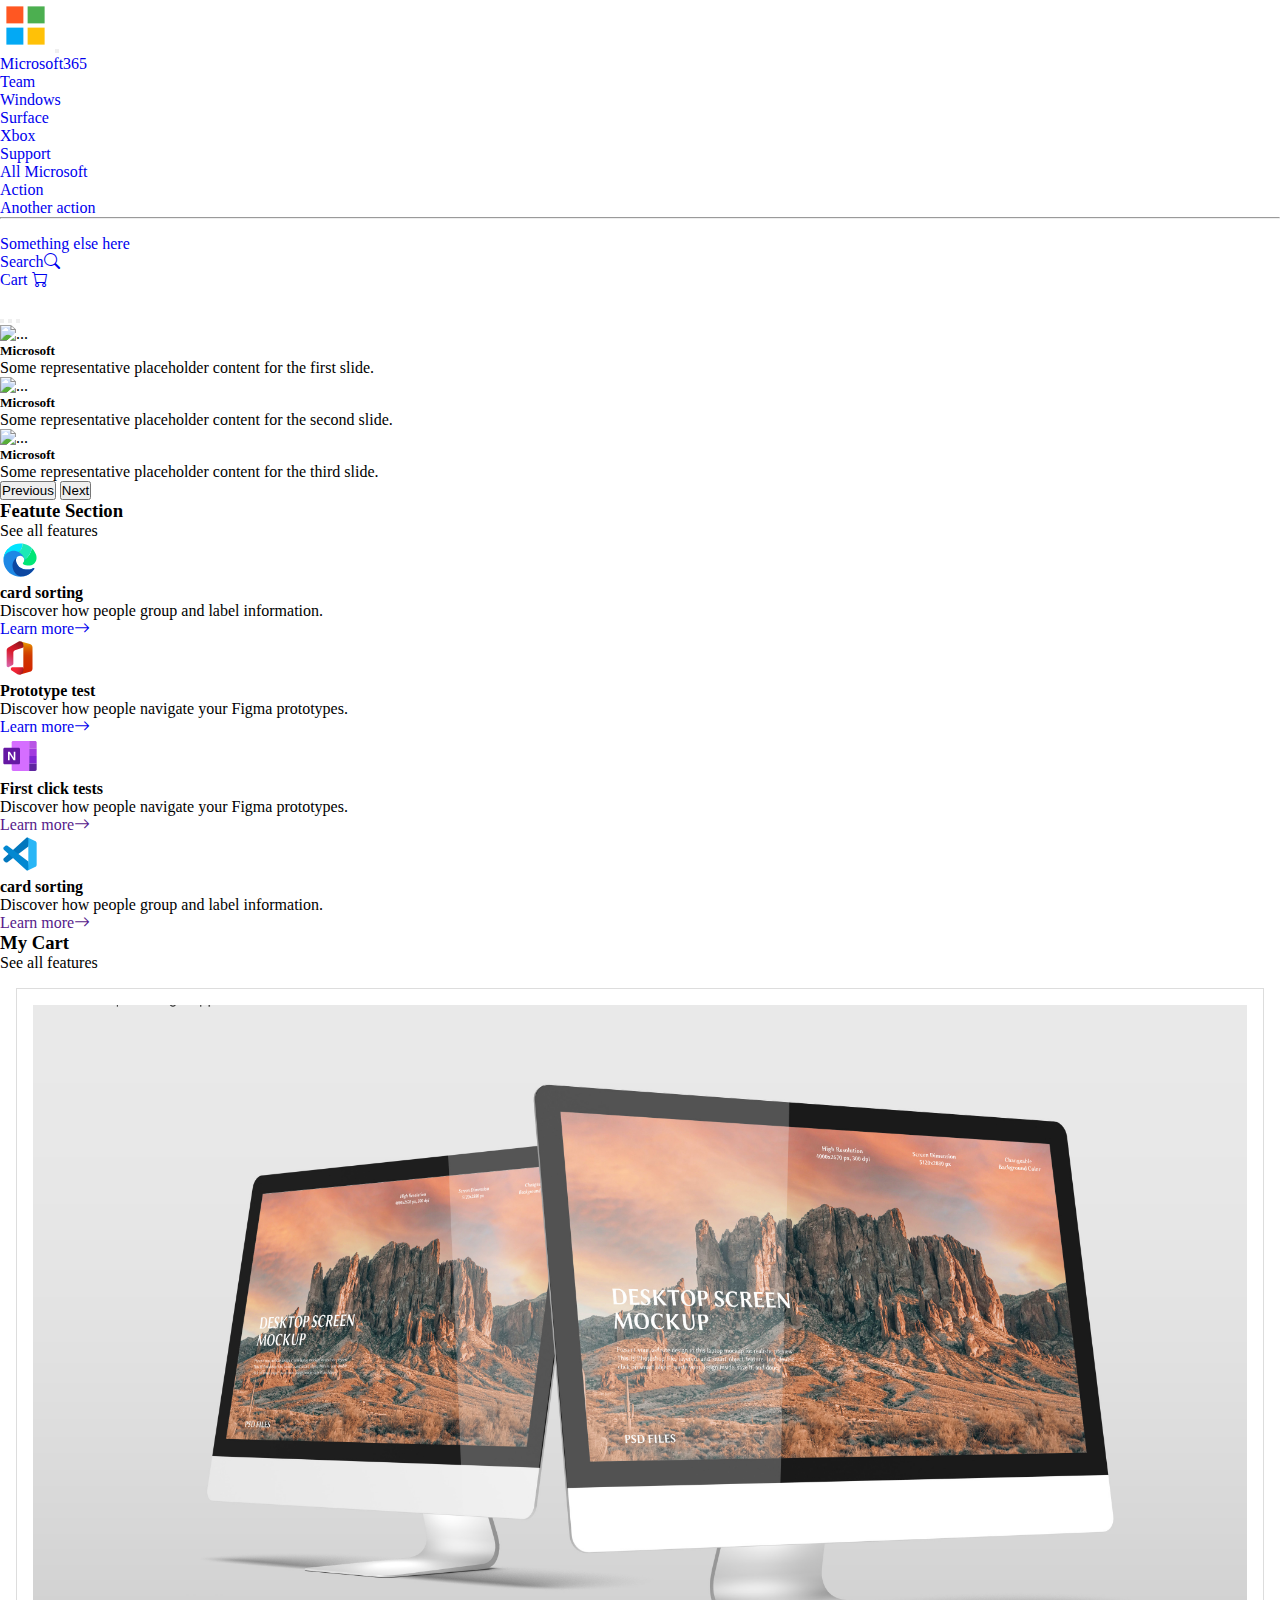
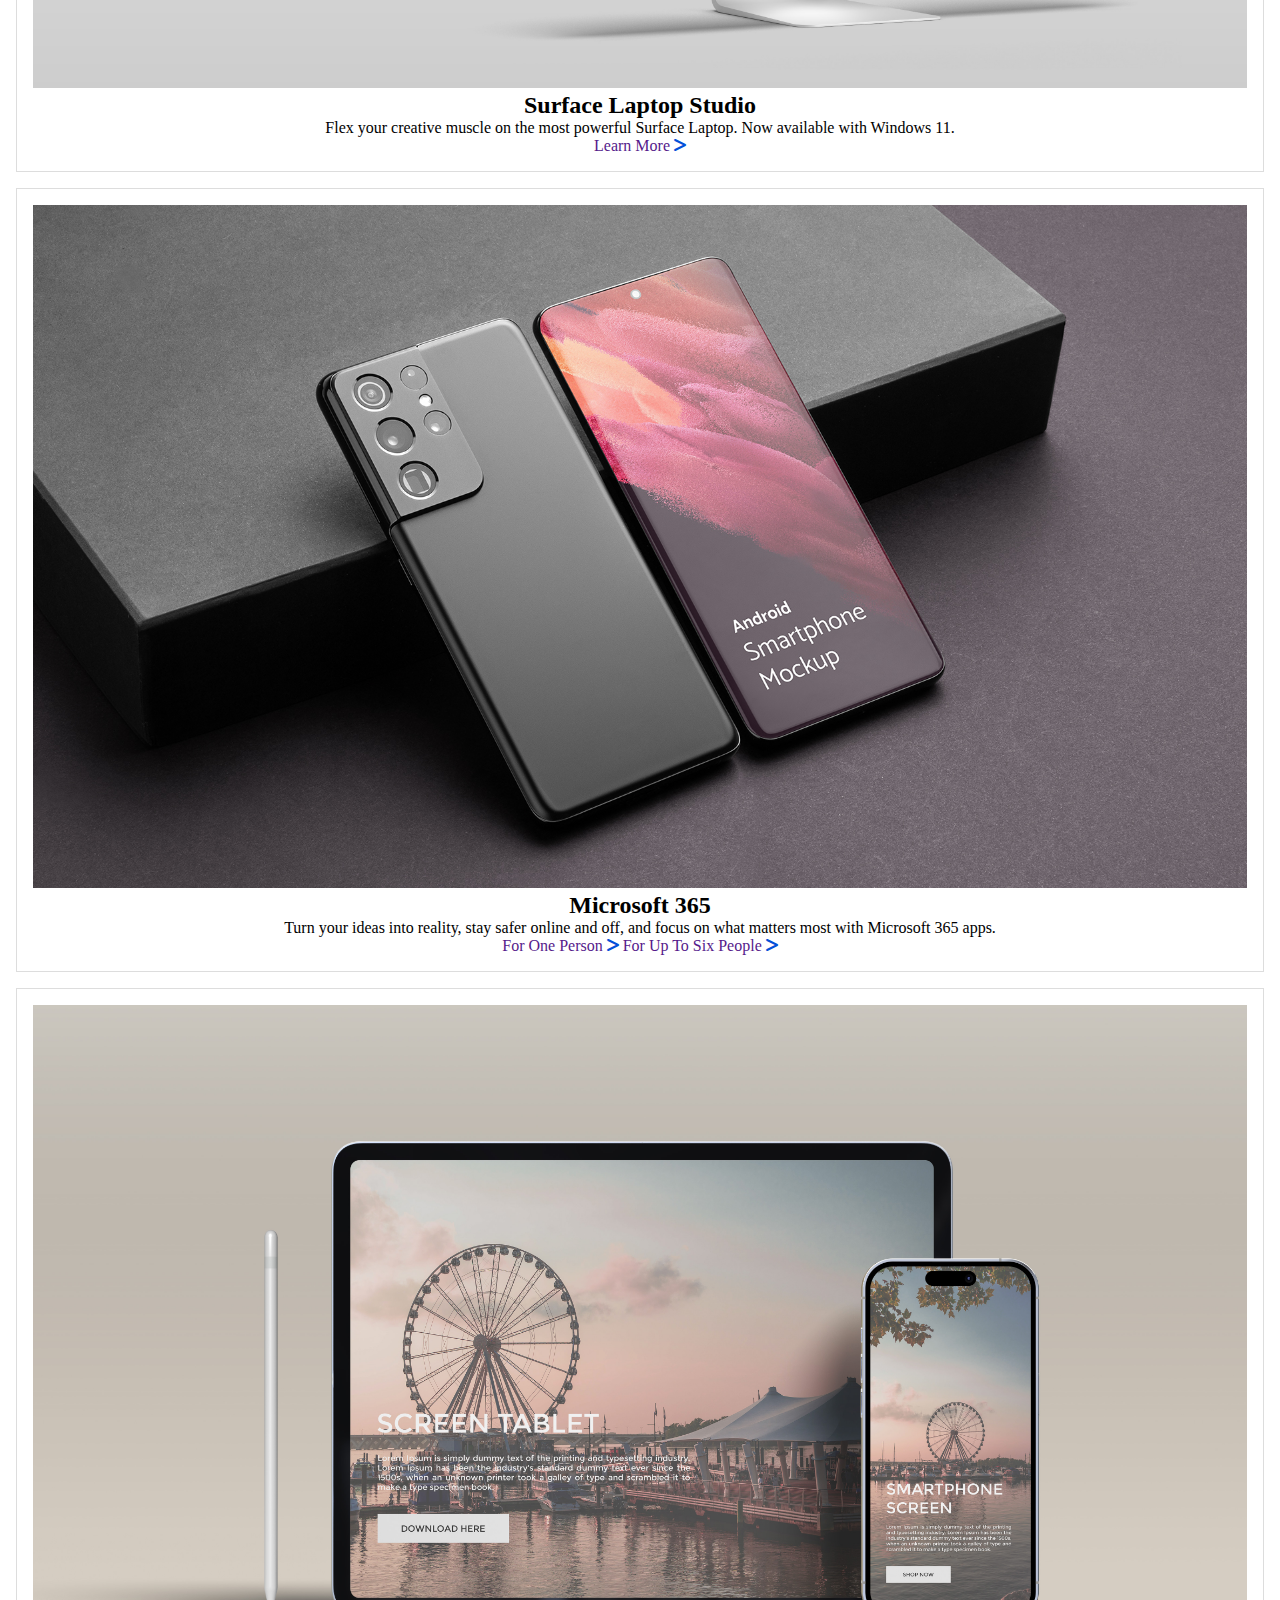
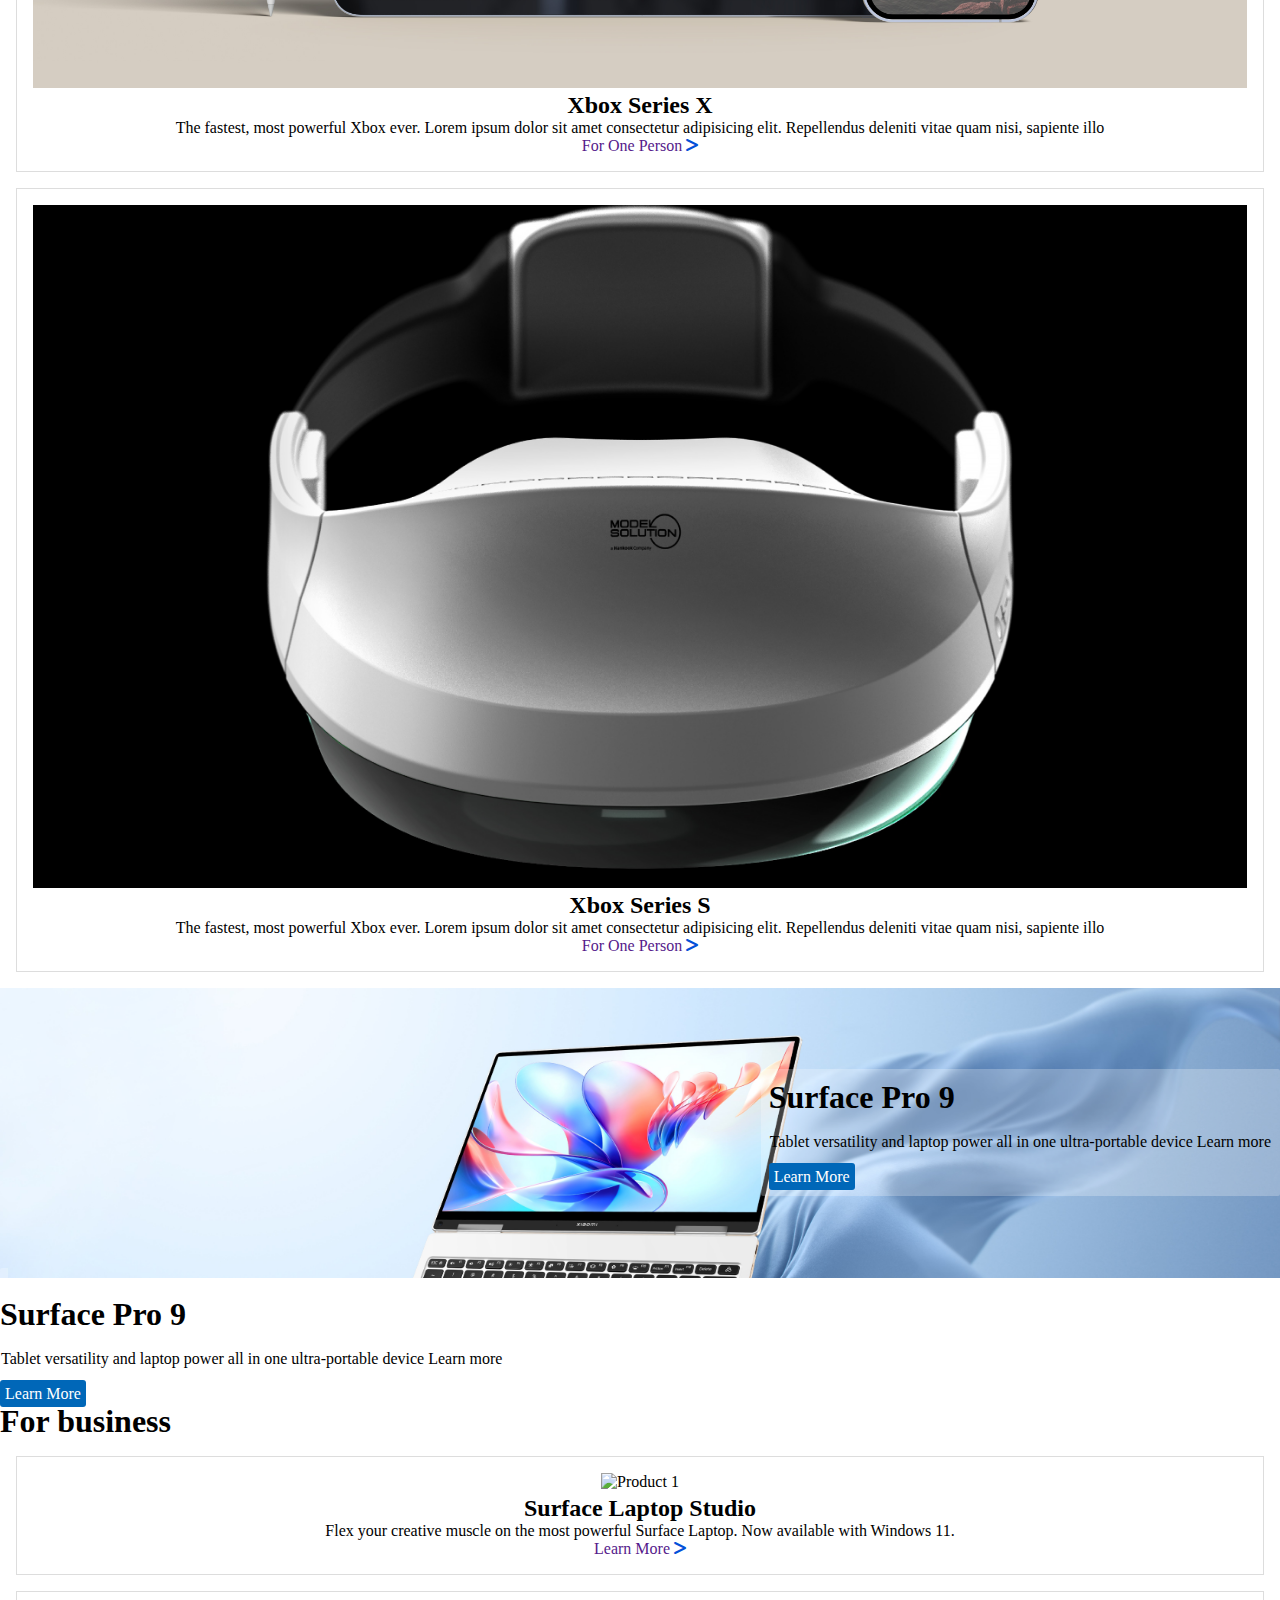
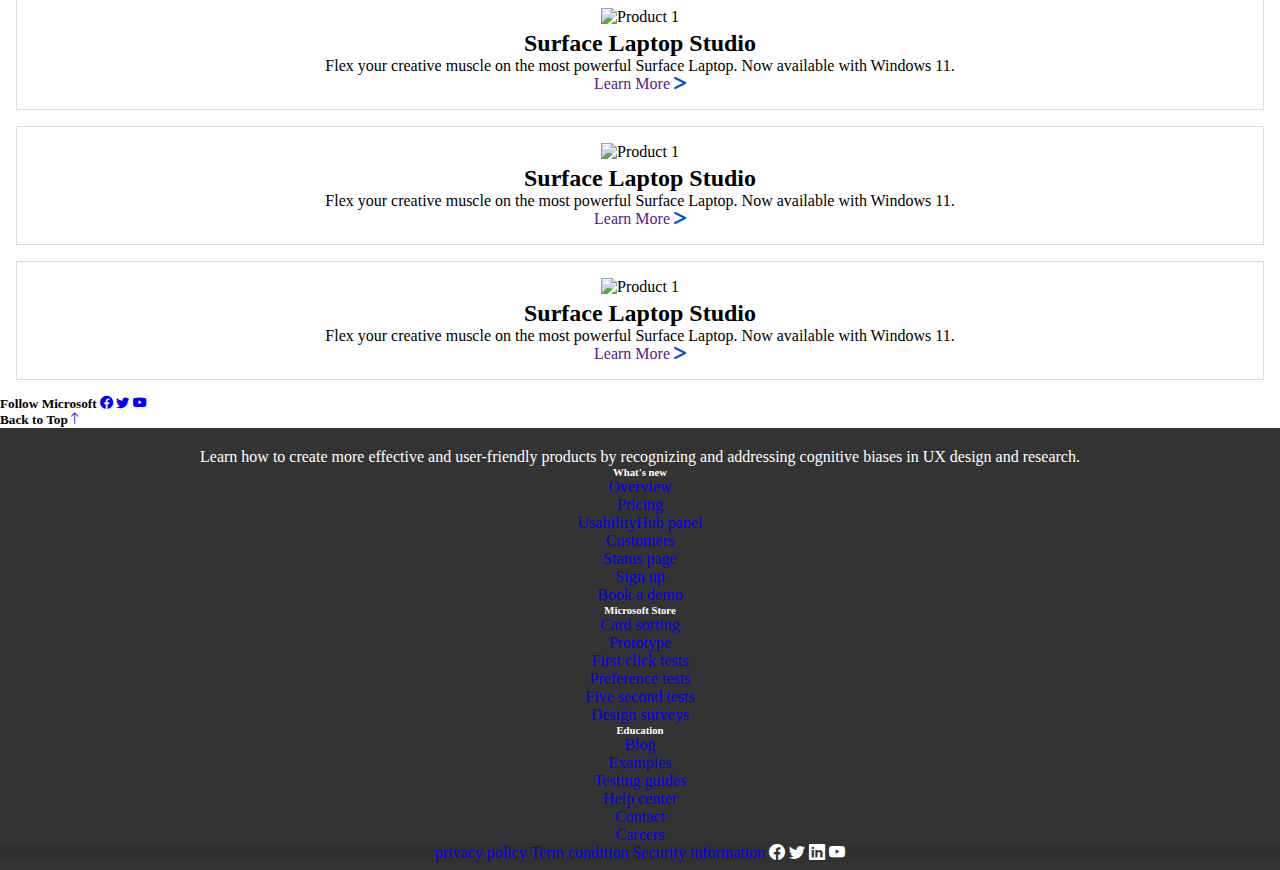
==== home_page/index.html @ 8eb9060d "added" ====
<!DOCTYPE html>
<html lang="en">

<head>
  <meta charset="utf-8" />
  <meta name="viewport" content="width=device-width, initial-scale=1" />
  <title>OnePiece</title>
  <link rel="stylesheet" href="style.css" />
  <link href="https://cdn.jsdelivr.net/npm/bootstrap@5.3.1/dist/css/bootstrap.min.css" rel="stylesheet"
    integrity="sha384-4bw+/aepP/YC94hEpVNVgiZdgIC5+VKNBQNGCHeKRQN+PtmoHDEXuppvnDJzQIu9" crossorigin="anonymous" />

  <!-- font-awesome link -->
  <link rel="stylesheet" href="https://cdnjs.cloudflare.com/ajax/libs/font-awesome/6.4.2/css/all.min.css">

  <!-- bootstrap icon link -->
  <link rel="stylesheet" href="https://cdn.jsdelivr.net/npm/bootstrap-icons@1.10.5/font/bootstrap-icons.css">


</head>

<body>
  <!-- navbar start  -->
  <nav class="navbar navbar-expand-lg bg-body-tertiary fixed-top">
    <div class="container-fluid">
      <a class="navbar-brand" href="#"><img class="img-fluid main-logo" src="image/microsoft.svg" alt="" /></a>
      <button class="navbar-toggler" type="button" data-bs-toggle="collapse" data-bs-target="#navbarSupportedContent" aria-controls="navbarSupportedContent" aria-expanded="false" aria-label="Toggle navigation">
        <span class="navbar-toggler-icon"></span>
      </button>
      <div class="collapse navbar-collapse text-center" id="navbarSupportedContent">
        <ul class="navbar-nav me-auto mb-2 mb-lg-0 gap-3">
          <li class="nav-item">
            <a class="nav-link active" aria-current="page" href="#">Microsoft365</a>
          </li>
          <li class="nav-item">
            <a class="nav-link" href="#">Team</a>
          </li>
          <li class="nav-item">
            <a class="nav-link" href="#">Windows</a>
          </li>
          <li class="nav-item">
            <a class="nav-link" href="#">Surface</a>
          </li>
          <li class="nav-item">
            <a class="nav-link" href="#">Xbox</a>
          </li>

          <li class="nav-item">
            <a class="nav-link" href="#">Support</a>
          </li>
      



        </ul>
        <form class="d-flex " role="search">
          <div class="collapse navbar-collapse text-center" id="navbarSupportedContent">
            <ul class="navbar-nav me-auto mb-2 mb-lg-0 gap-4 text-center">

              <li class="nav-item dropdown ">
                <a class="nav-link dropdown-toggle " href="#" role="button" data-bs-toggle="dropdown"
                  aria-expanded="false">
                  All Microsoft
                </a>
                <ul class="dropdown-menu">
                  <li><a class="dropdown-item" href="#">Action </a></li>
                  <li><a class="dropdown-item" href="#">Another action</a></li>
                  <li>
                    <hr class="dropdown-divider">
                  </li>
                  <li><a class="dropdown-item" href="#">Something else here</a></li>
                </ul>
              </li>

              <li class="nav-item">
                <a class="nav-link active " aria-current="page" href="#">Search<i class="ms-2 bi bi-search"></i></a>
              </li>
              <li class="nav-item">
                <a class="nav-link " href="#">Cart <i class=" me-2bi bi-cart"></i></a>
              </li>

              <li class="nav-item">
              </li>

            </ul>
          </div>
        </form>
      </div>
    </div>
  </nav>
<!-- navbar end -->


  <!-- carousel start -->
  <div class="container containerSection">
    <div id="carouselExampleCaptions" class="carousel slide">
      <div class="carousel-indicators">
        <button type="button" data-bs-target="#carouselExampleCaptions" data-bs-slide-to="0" class="active"
          aria-current="true" aria-label="Slide 1"></button>
        <button type="button" data-bs-target="#carouselExampleCaptions" data-bs-slide-to="1"
          aria-label="Slide 2"></button>
        <button type="button" data-bs-target="#carouselExampleCaptions" data-bs-slide-to="2"
          aria-label="Slide 3"></button>
      </div>
      <div class="carousel-inner">
        <div class="carousel-item active">
          <img src="../gif/intel.gif" class="d-block w-100" alt="...">
          <div class="carousel-caption d-none d-md-block">
            <h5>Microsoft</h5>
            <p>Some representative placeholder content for the first slide.</p>
          </div>
        </div>
        <div class="carousel-item">
          <img src="../gif/gif3.gif" class="d-block w-100" alt="...">
          <div class="carousel-caption d-none d-md-block">
            <h5>Microsoft</h5>
            <p>Some representative placeholder content for the second slide.</p>
          </div>
        </div>
        <div class="carousel-item">
          <img src="../gif/gif1.gif" class="d-block w-100" alt="...">
          <div class="carousel-caption d-none d-md-block">
            <h5>Microsoft</h5>
            <p>Some representative placeholder content for the third slide.</p>
          </div>
        </div>
      </div>
      <button class="carousel-control-prev" type="button" data-bs-target="#carouselExampleCaptions"
        data-bs-slide="prev">
        <span class="carousel-control-prev-icon" aria-hidden="true"></span>
        <span class="visually-hidden">Previous</span>
      </button>
      <button class="carousel-control-next" type="button" data-bs-target="#carouselExampleCaptions"
        data-bs-slide="next">
        <span class="carousel-control-next-icon" aria-hidden="true"></span>
        <span class="visually-hidden">Next</span>
      </button>
    </div>
  </div>

  <!-- carousel end -->

  <!-- Simple Section start -->
  <div class="container containerSection">
    <div class="row">
      <div class="position-relative mt-5">
        <div class="row text-center ">
          <div class="col-12 mb-5">
            <h3>Featute Section</h3>
            <!-- <a href="javascript:void(0)" class="btn btn-outline-primary btn-lg"> -->
            See all features
            <!-- <img width="10px" src="image/arrow-left.svg" alt="arrow-left"> -->
            </a>
          </div>
          <!-- new hero section -->
          <div class="  col-sm-4 col-md-3 col-12 mb-5">
            <img width="40px" src="./image/eage.svg" alt="icon svg">
            <h4>card sorting</h4>
            <p>Discover how people group and label information.</p>
            <a class="btn btn-outline-primary" href="#">Learn more<i class="bi bi-arrow-right"></i></a>
          </div>
          <div class="col-sm-4 col-md-3 col-12 mb-5">
            <img width="40px" src="image/office.svg" alt="icon avg">
            <h4>Prototype test</h4>
            <p>Discover how people navigate your Figma prototypes.</p>
            <a class="btn btn-outline-primary" href="#">Learn more<i class="bi bi-arrow-right"></i></a>
          </div>
          <div class="col-sm-4 col-md-3 col-12 mb-5 ">
            <img width="40pxx" src="image/note.svg" alt="icon svg">
            <h4>First click tests</h4>
            <p>Discover how people navigate your Figma prototypes.</p>
            <a class="btn btn-outline-primary" href="">Learn more<i class="bi bi-arrow-right"></i></a>
          </div>

          <!-- second icon box -->
          <div class="col-sm-4 col-md-3 col-12 mb-5">
            <img width="40px" src="image/vscode.svg" alt="#">
            <h4>card sorting</h4>
            <p>Discover how people group and label information.</p>
            <a class="btn btn-outline-primary" class="border-secondary" href="">Learn more<i
                class="bi bi-arrow-right "></i>
            </a>
          </div>
        </div>
      </div>
    </div>
  </div>

  <!-- Simple Section end -->

  <!-- cart section start -->
  <div class="container containerSection">
    <div class="row">
      <div class="position-relative mt-5">
        <div class="row text-center ">
          <div class="col-12 mb-5">
            <h3>My Cart</h3>
            <!-- <a href="javascript:void(0)" class="btn btn-outline-primary btn-lg"> -->
            See all features
            <!-- <img width="10px" src="image/arrow-left.svg" alt="arrow-left"> -->
            </a>
          </div>
          <!-- new hero section -->
          <div class="col-md-3 exampleCard col-sm-6  col-12 mb-3 p-0 ">
            <section class="product borderHtml p-1  ">
              <img class="borderHtml hoverimg" src="image/mac.jpg" width="100%" alt="Product 1">
              <h2 class="text-start">Surface Laptop Studio</h2>
              <p class="text-start">Flex your creative muscle on the most powerful Surface Laptop. Now available with
                Windows 11.</p>
              <a class="text-start d-block" href="">Learn More <i class="fa-solid fa-greater-than"
                  style="color: #0251d9;"></i></a>
            </section>
          </div>
          <div class="col-md-3 exampleCard col-sm-6 col-12 mb-3 p-0">
            <section class=" product borderHtml p-1">
              <img class="borderHtml hoverimg" src="image/phone.jpg" width="100%" alt="Product 1">
              <h2 class="text-start">Microsoft 365</h2>
              <p class="text-start">Turn your ideas into reality, stay safer online and off, and focus on what matters
                most with Microsoft 365 apps.</p>
              <a class="text-start d-block" href="">For One Person <i class="fa-solid fa-greater-than"
                  style="color: #0251d9;"></i> </a>
              <a class="text-start d-block" href="">For Up To Six People <i class="fa-solid fa-greater-than"
                  style="color: #0251d9;"></i></a>

            </section>
          </div>
          <div class="col-md-3 exampleCard col-sm-6  col-12 mb-3 p-0 ">
            <section class=" product borderHtml  p-1">
              <img class="borderHtml hoverimg" src="image/tablet.jpg" width="100%" alt="Product 1">
              <h2 class="text-start">Xbox Series X</h2>
              <p class="text-start">The fastest, most powerful Xbox ever. Lorem ipsum dolor sit amet consectetur
                adipisicing elit. Repellendus deleniti vitae quam nisi, sapiente illo </p>
              <a class="text-start d-block" href="">For One Person <i class="fa-solid fa-greater-than"
                  style="color: #0251d9;"></i> </a>
            </section>
          </div>
          <!-- second icon box -->
          <div class="col-md-3 exampleCard  col-sm-6  col-12 mb-3 p-0 ">
            <section class=" product borderHtml   p-1">
              <img class="borderHtml hoverimg" src="image/vr.jpg" width="100%" alt="Product 1">
              <h2 class="text-start">Xbox Series S</h2>
              <p class="text-start">The fastest, most powerful Xbox ever. Lorem ipsum dolor sit amet consectetur
                adipisicing elit. Repellendus deleniti vitae quam nisi, sapiente illo </p>
              <a class="text-start d-block" href="">For One Person <i class="fa-solid fa-greater-than"
                  style="color: #0251d9;"></i> </a>
            </section>
            </a>
          </div>
        </div>
      </div>
    </div>
  </div>

  <!--banner section start -->

<div class="container border outerBanner containerSection">
  <div class="row">
    <div class="col-12 innerBanner">
      <span class="innerHTML d-none d-md-block">
        <h1 class="text-start">Surface Pro 9</h1>
        <p class="text-start">Tablet versatility and laptop power all in one ultra-portable device
          Learn more</p>
          <a href="" class="text-start">Learn More</a>
      </span>
    </div>
    <div class="col-12 d-md-none">
      <span class="innerHTML">
        <h1 class="text-start">Surface Pro 9</h1>
        <p class="text-start">Tablet versatility and laptop power all in one ultra-portable device
          Learn more</p>
          <a href="" class="text-start">Learn More</a>
      </span>
    </div>
  </div>
</div>
 
<!-- single banner end -->
    <div class="container mt-5">
      <h1 class="flex-start">For business</h1>
      <div class="row">
        <div class="col-md-3 exampleCard col-sm-6  col-12 mb-3 p-0 ">
          <section class="  product borderHtml p-1  ">
            <img class="borderHtml hoverimg" src="image/blog-recent-2.jpg" width="100%" alt="Product 1">
            <h2 class="text-start">Surface Laptop Studio</h2>
            <p class="text-start">Flex your creative muscle on the most powerful Surface Laptop. Now available with
              Windows 11.</p>
            <a class="text-start d-block" href="">Learn More <i class="fa-solid fa-greater-than"
                style="color: #0251d9;"></i></a>
          </section>
        </div>

        <div class="col-md-3 exampleCard col-sm-6  col-12 mb-3 p-0 ">
          <section class="  product borderHtml p-1  ">
            <img class="borderHtml hoverimg" src="image/blog-recent-3.jpg" width="100%" alt="Product 1">
            <h2 class="text-start">Surface Laptop Studio</h2>
            <p class="text-start">Flex your creative muscle on the most powerful Surface Laptop. Now available with
              Windows 11.</p>
            <a class="text-start d-block" href="">Learn More <i class="fa-solid fa-greater-than"
                style="color: #0251d9;"></i></a>
          </section>
        </div>

        <div class="col-md-3 exampleCard col-sm-6  col-12 mb-3 p-0 ">
          <section class="  product borderHtml p-1  ">
            <img class="borderHtml hoverimg" src="image/blog-recent-4.jpg" width="100%" alt="Product 1">
            <h2 class="text-start">Surface Laptop Studio</h2>
            <p class="text-start">Flex your creative muscle on the most powerful Surface Laptop. Now available with
              Windows 11.</p>
            <a class="text-start d-block" href="">Learn More <i class="fa-solid fa-greater-than"
                style="color: #0251d9;"></i></a>
          </section>
        </div>

        <div class="col-md-3 exampleCard col-sm-6  col-12 mb-3 p-0 ">
          <section class="product borderHtml p-1  ">
            <img class="borderHtml hoverimg" src="image/blog-recent-5.jpg" width="100%" alt="Product 1">
            <h2 class="text-start">Surface Laptop Studio</h2>
            <p class="text-start">Flex your creative muscle on the most powerful Surface Laptop. Now available with
              Windows 11.</p>
            <a class="text-start d-block" href="">Learn More <i class="fa-solid fa-greater-than"
                style="color: #0251d9;"></i></a>
          </section>
        </div>
      </div>
    </div>

    <div class="container">
      <div class="row m-4">
        <div class="col-12">
          <h5 class="">Follow Microsoft <i class="bi bi-facebook"  style="color: blue;"></i>
            <i class="bi bi-twitter"  style="color: blue;"></i>
            <i class="bi bi-youtube"  style="color: blue;"></i>     
          </h5>
        </div>
      </div>
    </div>
    <div class="container">
      <div class="row m-5">
        <div class="col-12">
          <h5 class="text-end">Back to Top<i class="bi bi-arrow-up" style="color: blue;"></i>
          </h5>
        </div>
      </div>
    </div>


  <!--banner section end -->
  <footer class="text-center text-md-start bg-light text-muted">
    <!-- Section: Social media -->

    <!-- Section: Social media -->

    <!-- Section: Links  -->
    <section class="mt-5">
      <div class="container text-center text-md-start mt-5">
        <!-- Grid row -->
        <div class="row ">
          <!-- Grid column -->
          <div class="col-md-3 col-lg-4 col-xl-3 mx-auto mt-4 mb-4">
            <!-- Content -->
            <h6 class="text-uppercase fw-bold mb-4">
              <img height="20px" src="image/microsoft-logo.svg" alt="">
            </h6>

            <p>
              Learn how to create more effective and user-friendly products by recognizing and addressing cognitive
              biases in UX design and research.
            </p>
          </div>
          <!-- Grid column -->

          <!-- Grid column -->
          <div class="col-md-2 mt-4 col-lg-2 col-xl-2 mx-auto mb-4 hovertext">
            <!-- Links -->
            <h6 class="text-uppercase fw-bold mb-4">
              What's new
            </h6>
            <p>
              <a href="#!" class="text-reset">Overview</a>
            </p>
            <p>
              <a href="#!" class="text-reset">Pricing</a>
            </p>
            <p>
              <a href="#!" class="text-reset">UsabilityHub panel</a>
            </p>
            <p>
              <a href="#!" class="text-reset">Customers</a>
            </p>
            <p>
              <a href="#!" class="text-reset">Status page</a>
            </p>
            <p>
              <a href="#!" class="text-reset">Sign up</a>
            </p>
            <p>
              <a href="#!" class="text-reset">Book a demo</a>
            </p>
          </div>
          <!-- Grid column -->

          <!-- Grid column -->
          <div class="col-md-3 mt-4 col-lg-2 col-xl-2 mx-auto mb-4 hovertext ">
            <!-- Links -->
            <h6 class="text-uppercase fw-bold mb-4">
              Microsoft Store
            </h6>
            <p>
              <a href="#!" class="text-reset">Card sorting</a>
            </p>
            <p>
              <a href="#!" class="text-reset">Prototype</a>
            </p>
            <p>
              <a href="#!" class="text-reset">First click tests</a>
            </p>
            <p>
              <a href="#!" class="text-reset">Preference tests</a>
            </p>
            <p>
              <a href="#!" class="text-reset">Five second tests</a>
            </p>
            <p>
              <a href="#!" class="text-reset">Design surveys </a>
            </p>
          </div>
          <!-- Grid column -->

          <!-- Grid column -->
          <div class="col-md-4 mt-4 col-lg-3 col-lg-3 mx-auto mb-md-0 mb-4 hovertext ">
            <!-- Links -->
            <h6 class="text-uppercase fw-bold mb-4">Education</h6>
            <p>
              <a href="#!" class="text-reset">Blog </a>
            </p>
            <p>
              <a href="#!" class="text-reset">Examples</a>
            </p>
            <p>
              <a href="#!" class="text-reset">Testing guides</a>
            </p>
            <p>
              <a href="#!" class="text-reset">Help center</a>
            </p>
            <p>
              <a href="#!" class="text-reset">Contact</a>
            </p>
            <p>
              <a href="#!" class="text-reset">Careers</a>
            </p>
          </div>
          <!-- Grid column -->
        </div>
        <!-- Grid row -->
      </div>
    </section>
    <!-- Section: Links  -->

    <!-- Copyright -->
    <div class="text-center p-4" style="background-color: rgba(0, 0, 0, 0.05);">

      <a class="text-reset fw-bold me-1 footertext" href="https://mdbootstrap.com/">privacy policy</a>
      <a class="text-reset fw-bold me-1 footertext" href="https://mdbootstrap.com/">Term condition</a>
      <a class="text-reset fw-bold me-3 footertext" href="https://mdbootstrap.com/">Security information</a>
      <i class="bi bi-facebook "></i>
      <i class="bi bi-twitter"></i>
      <i class="bi bi-linkedin"></i>
      <i class="bi bi-youtube "></i>
    </div>

    <!-- Copyright -->
  </footer>
  <!-- Footer -->
  </div>

  </div>

  
  <!-- <div style="height: 100vw"></div> -->
  <script src="https://cdn.jsdelivr.net/npm/bootstrap@5.3.1/dist/js/bootstrap.bundle.min.js"
    integrity="sha384-HwwvtgBNo3bZJJLYd8oVXjrBZt8cqVSpeBNS5n7C8IVInixGAoxmnlMuBnhbgrkm"
    crossorigin="anonymous"></script>
</body>

</html>
---- home_page/style.css ----
/* utility class start */
:root {
  --bs-blue: #63b3ed;
  --bs-indigo: #596cff;
  --bs-purple: #6f42c1;
  --bs-pink: #d63384;
  --bs-red: #f56565;
  --bs-orange: #fd7e14;
  --bs-yellow: #fbd38d;
  --bs-green: #81e6d9;
  --bs-teal: #20c997;
  --bs-cyan: #0dcaf0;
  --bs-gray: #6c757d;
  --bs-gray-dark: #343a40;
  --bs-body-color: #67748e;
  --bs-primary: #cb0c9f;
  --bs-secondary: #8392ab;
  --bs-success: null;
  --bs-info: #17c1e8;
  --bs-warning: #fbcf33;
  --bs-danger: #ea0606;
  --bs-light: #e9ecef;
  --bs-dark: #344767;
  --bs-white: #fff;
  --bs-gradient-primary-right: #7928ca;
  --bs-gradient-primary-left: #ff0080;
  --bs-gradient-info-right: #2152ff;
  --bs-gradient-info-left: #21d4fd;
  --bs-gradient-danger-right: #ea0606;
  --bs-gradient-danger-left: #ff667c;
  --bs-gradient-warning-right: #f53939;
  --bs-gradient-warning-left: #fbcf33;
  --bs-gradient-success-right: #17ad37;
  --bs-gradient-success-left: #98ec2d;
  --bs-gradient-secondary-right: #627594;
  --bs-gradient-secondary-left: #a8b8d8;
  --bs-gradient-dark-right: #141727;
  --bs-gradient-dark-left: #3a416f;
  --bs-gradient-light-right: #ced4da;
  --bs-gradient-light-left: #ebeff4;
  --bs-font-sans-serif: Open Sans;
  --bs-font-monospace: SFMono-Regular, Menlo, Monaco, Consolas, "Liberation Mono", "Courier New", monospace;
  --bs-gradient: linear-gradient(180deg, hsla(0, 100%, 50%, 0.15), hsla(0, 0%, 100%, 0));
}

*,
:after,
:before {
  box-sizing: border-box;
}

@media (prefers-reduced-motion: no-preference) {
  :root {
    scroll-behavior: smooth;
  }
}
bo ::-moz-selection {
  background-color: #8b1c00;
  color: white;
}
bo ::selection {
  background-color: #8b1c00;
  color: white;
}

* {
  margin: 0;
  padding: 0;
  box-sizing: border-box;
}

.body {
  padding: 10px;
}

:root {
  ----padding-inline-section:20px;
}

a {
  text-decoration: none !important;
}

.primary-btn {
  -webkit-appearance: none;
     -moz-appearance: none;
          appearance: none;
  background-color: black;
  background-image: transparent;
  border: 1px solid black;
  border-radius: 4px;
  box-shadow: #fff 4px 4px 0 0, #000 4px 4px 0px 1px;
  box-sizing: border-box;
  color: white;
  cursor: pointer;
  display: inline-block;
  font-family: Arial, Helvetica, sans-serif;
  font-weight: 500;
  line-height: 20px;
  margin: -10px 6px -4px -125px;
  overflow: visible;
  padding: 15px 8px;
  text-align: center;
  text-transform: none;
  touch-action: manipulation;
  -moz-user-select: none;
       user-select: none;
  -webkit-user-select: none;
  vertical-align: middle;
  white-space: nowrap;
  text-decoration: none;
}

.primary-btn:focus {
  text-decoration: none;
}

.primary-btn:hover {
  text-decoration: none;
}

.primary-btn:active {
  box-shadow: black 0 10px 10px inset;
}

.primary-btn:not([disabled]):active {
  box-shadow: #fff 2px 2px 0 0, #000 2px 2px 0 1px;
  transform: translate(1px, 1px);
}

.containerSection {
  max-width: 2000px;
  margin-inline: auto;
  overflow: visible;
}

.main-logo {
  width: 51px;
}

#ContactUs {
  border: 2px solid black !important;
  padding: 8px 12px !important;
  border-radius: 3px;
  display: inline-block;
  font-weight: 700;
  box-shadow: 3px 3px 0px 0px black;
  -webkit-appearance: noen;
     -moz-appearance: noen;
          appearance: noen;
  background-image: transparent;
  box-sizing: border-box;
  cursor: pointer;
  line-height: 20px;
  overflow: visible;
  text-transform: none;
  touch-action: manipulation;
  -moz-user-select: none;
       user-select: none;
  -webkit-user-select: none;
  vertical-align: middle;
  white-space: nowrap;
  text-decoration: none;
}

#ContactUs:focus {
  text-decoration: none;
}

#ContactUs:hover {
  text-decoration: none;
}

#ContactUs:active {
  box-shadow: black 0 10px 10px inset;
}

#ContactUs:not([disabled]):active {
  box-shadow: #fff 2px 2px 0 0, #000 2px 2px 0 1px;
  transform: translate(1px, 1px);
}

.hoverLink {
  color: red;
}

main {
  display: flex;
  flex-wrap: wrap;
  justify-content: space-around;
  padding: 2rem;
}

.product {
  text-align: center;
  margin: 1rem;
  border: 1px solid #ddd;
  padding: 1rem;
  flex-basis: 300px;
}

.product img {
  max-width: 100%;
}

.add-to-cart-btn {
  background-color: #333;
  color: white;
  border: none;
  padding: 0.5rem 1rem;
  cursor: pointer;
  margin-top: 1rem;
}

.add-to-cart-btn:hover {
  background-color: #555;
  border-radius: 2px;
}

.cart {
  flex-basis: 300px;
  border: 1px solid #ddd;
  padding: 1rem;
}

footer {
  background-color: #333;
  color: white;
  text-align: center;
  padding: 0.5rem 0;
}

.borderHtml:hover {
  border: 2px solid black;
  border-radius: 5px;
}

.hoverimg {
  width: 100%;
  aspect-ratio: 16/9;
  overflow: hidden;
  -o-object-fit: cover;
     object-fit: cover;
  transition: 0.2s ease-in-out;
  transition-timing-function: cubic-bezier(0.1, 0.7, 1, 0.1);
}

.hoverimg:hover {
  transform: scale(1.2);
}

.advertisment {
  background-image: url(../image/computer\ img.jpg);
  width: 100%;
  height: 563px;
  background-size: contain;
  background-repeat: no-repeat;
  -o-object-fit: cover;
     object-fit: cover;
  background-clip: content-box;
  display: flex;
  text-align: flex-start;
  justify-content: end;
  align-items: center;
  box-sizing: border-box;
}

.no-wrap {
  padding: 10px;
}

.innerHeading {
  position: relative;
  top: -67px;
  right: 0px;
  backdrop-filter: blur(9px);
  -webkit-backdrop-filter: blur(9px);
  border-radius: 10px;
  padding: 10px;
  overflow: hidden;
}

.bannerBtn {
  color: white;
  padding: 10px;
  font-size: 15px;
  border-radius: 3px;
  font-weight: 600;
  background-color: rgba(248, 33, 0, 0.9725490196);
}

.outerBanner .innerBanner {
  background-image: url(image/simple\ banner.jpg);
  background-repeat: no-repeat;
  background-size: cover;
  min-height: 290px;
  display: flex;
  flex-direction: column;
  justify-content: center;
  align-items: end;
}
.outerBanner .innerHTML {
  background-color: rgba(255, 255, 255, 0.255);
  box-sizing: border-box;
  padding: 10px 8px;
  border-radius: 2px;
  -webkit-appearance: none;
     -moz-appearance: none;
          appearance: none;
}
.outerBanner p {
  margin: 17px 1px;
}
.outerBanner a {
  padding: 5px;
  border-radius: 3px;
  background-color: #0067b8;
  color: white;
  -webkit-appearance: none;
     -moz-appearance: none;
          appearance: none;
}/*# sourceMappingURL=style.css.map */
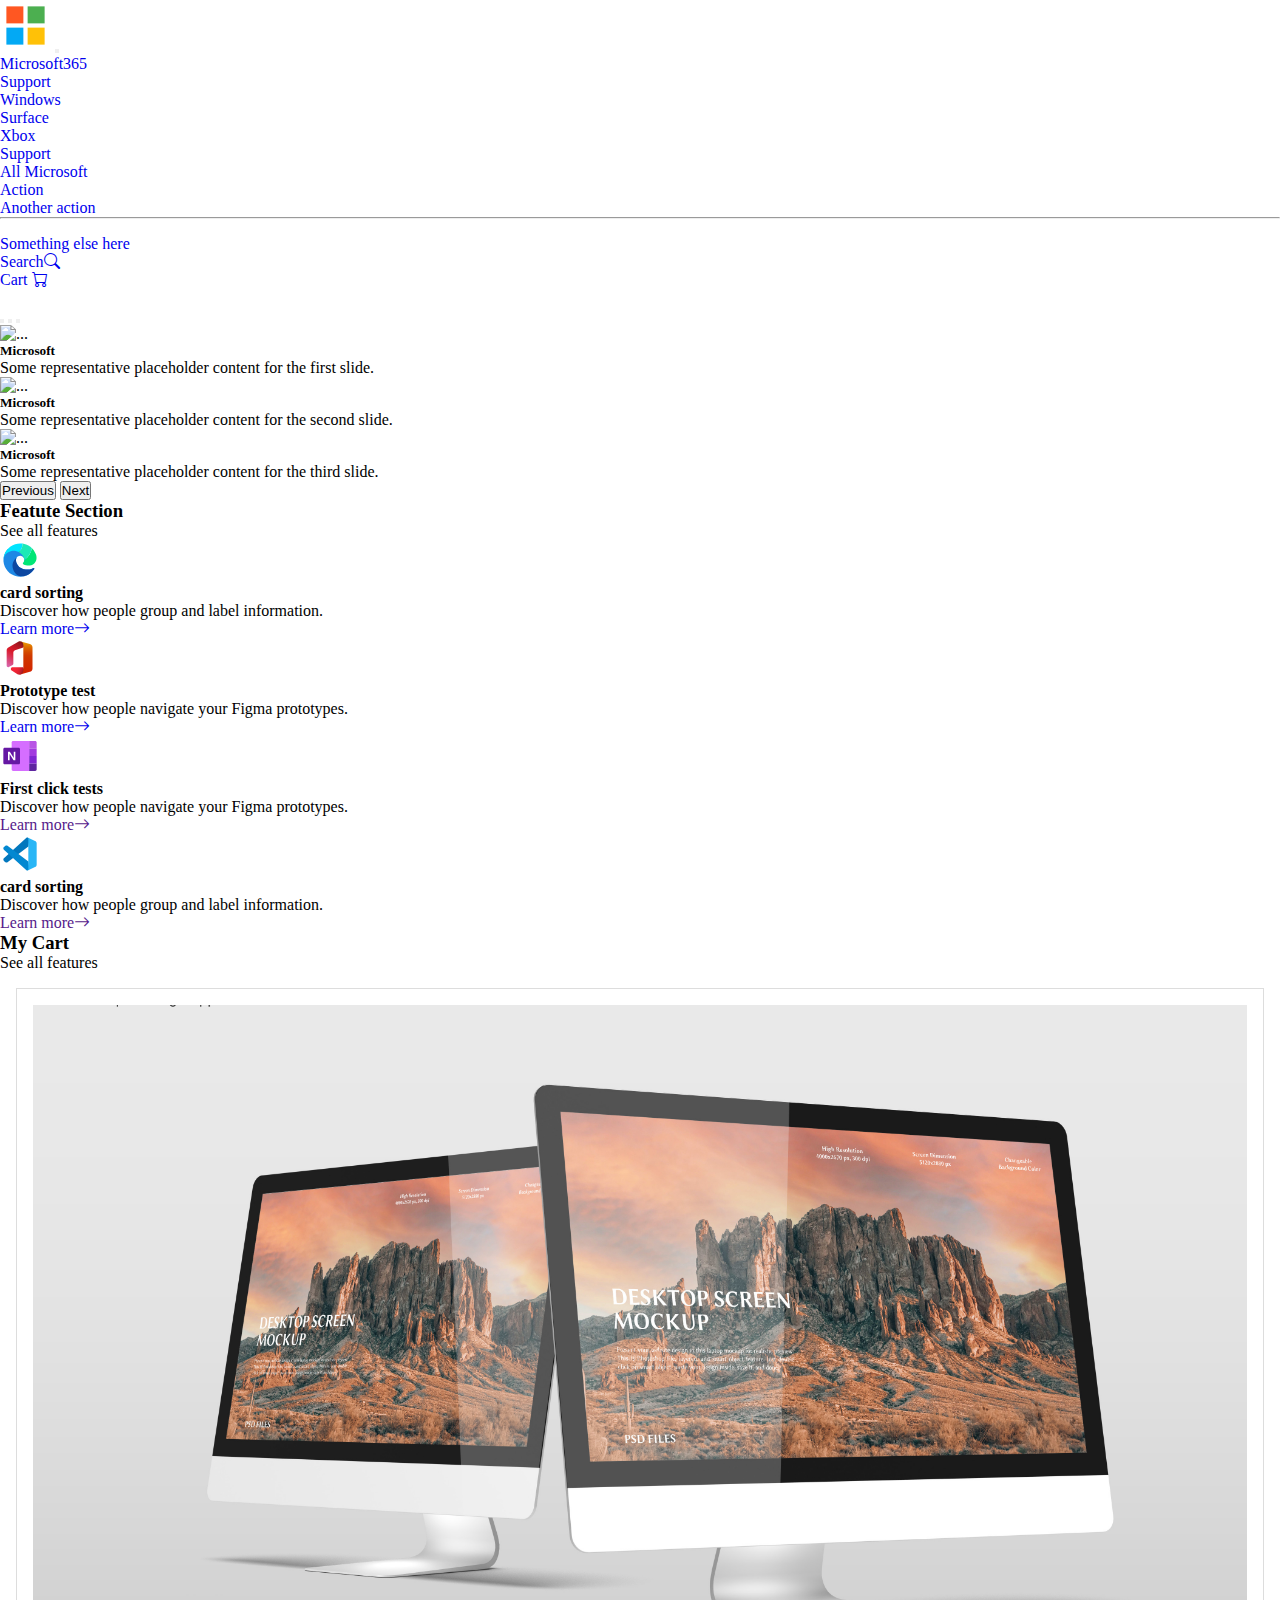
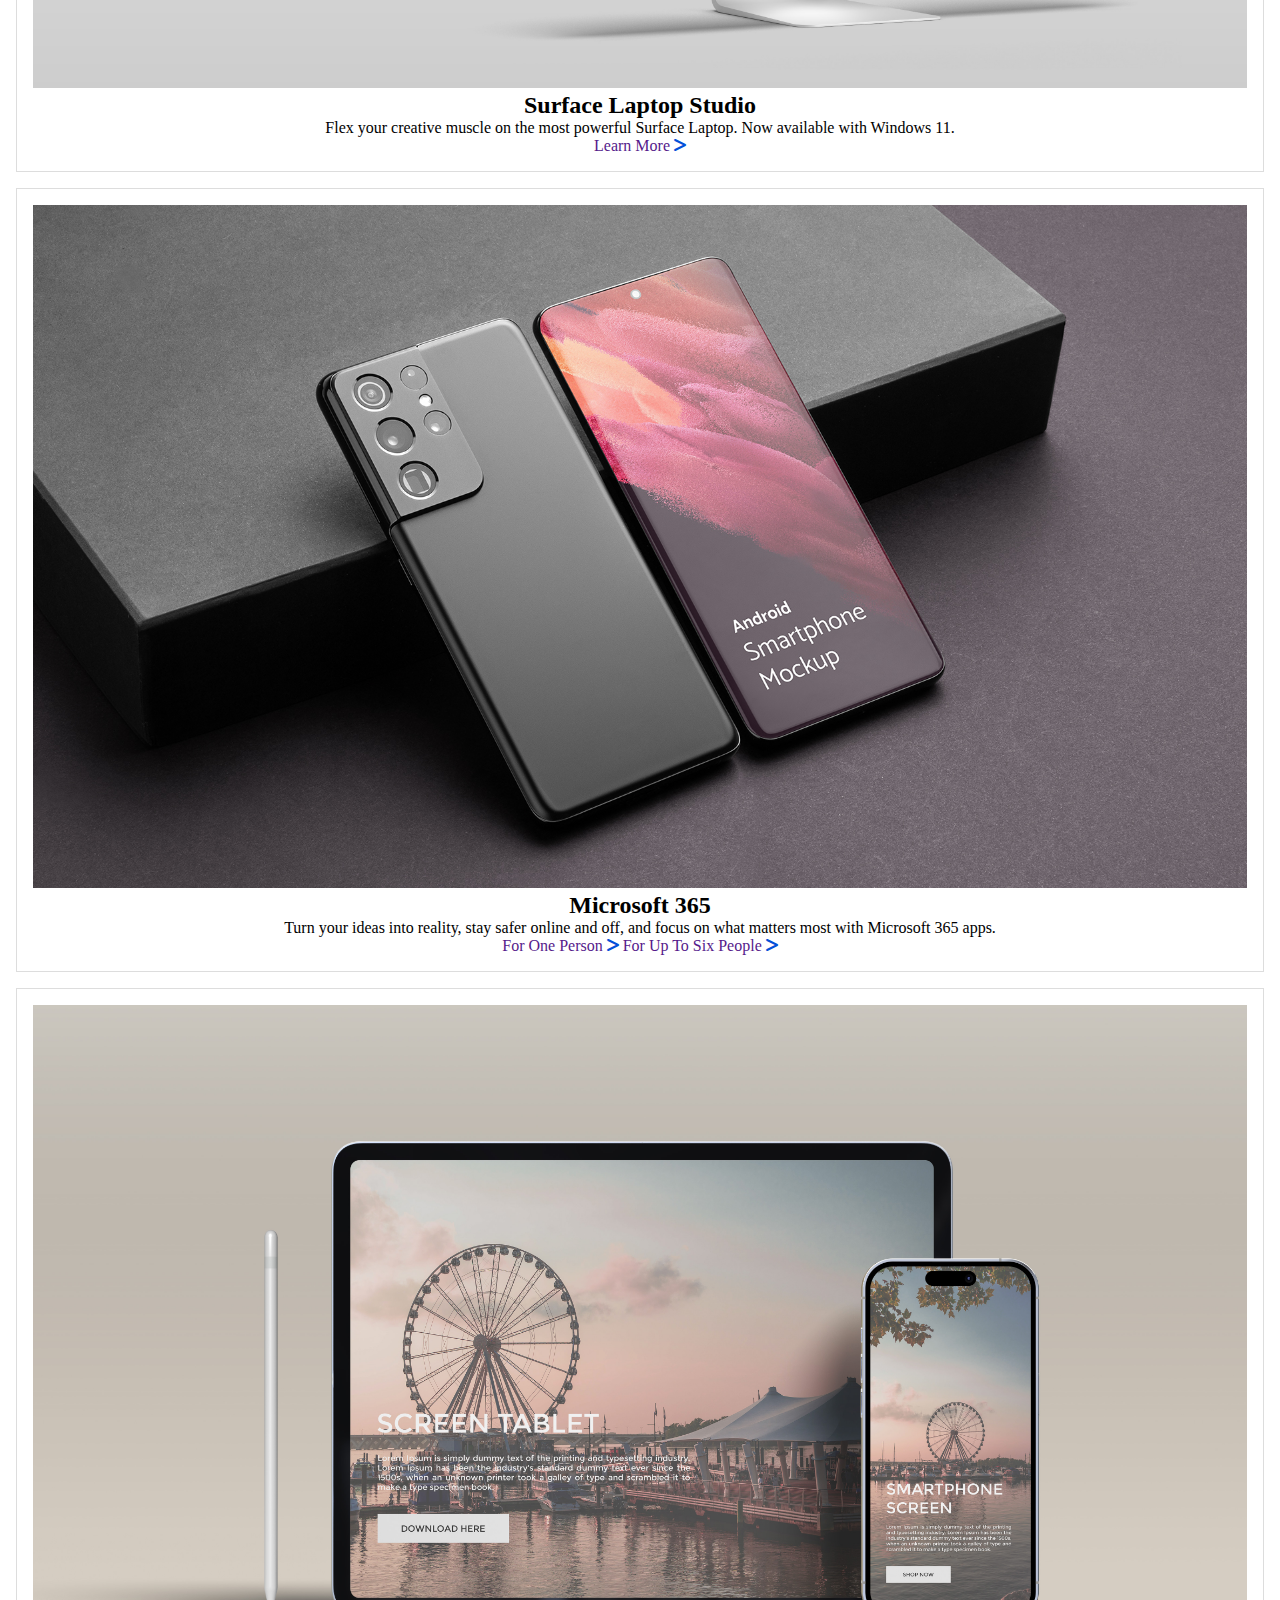
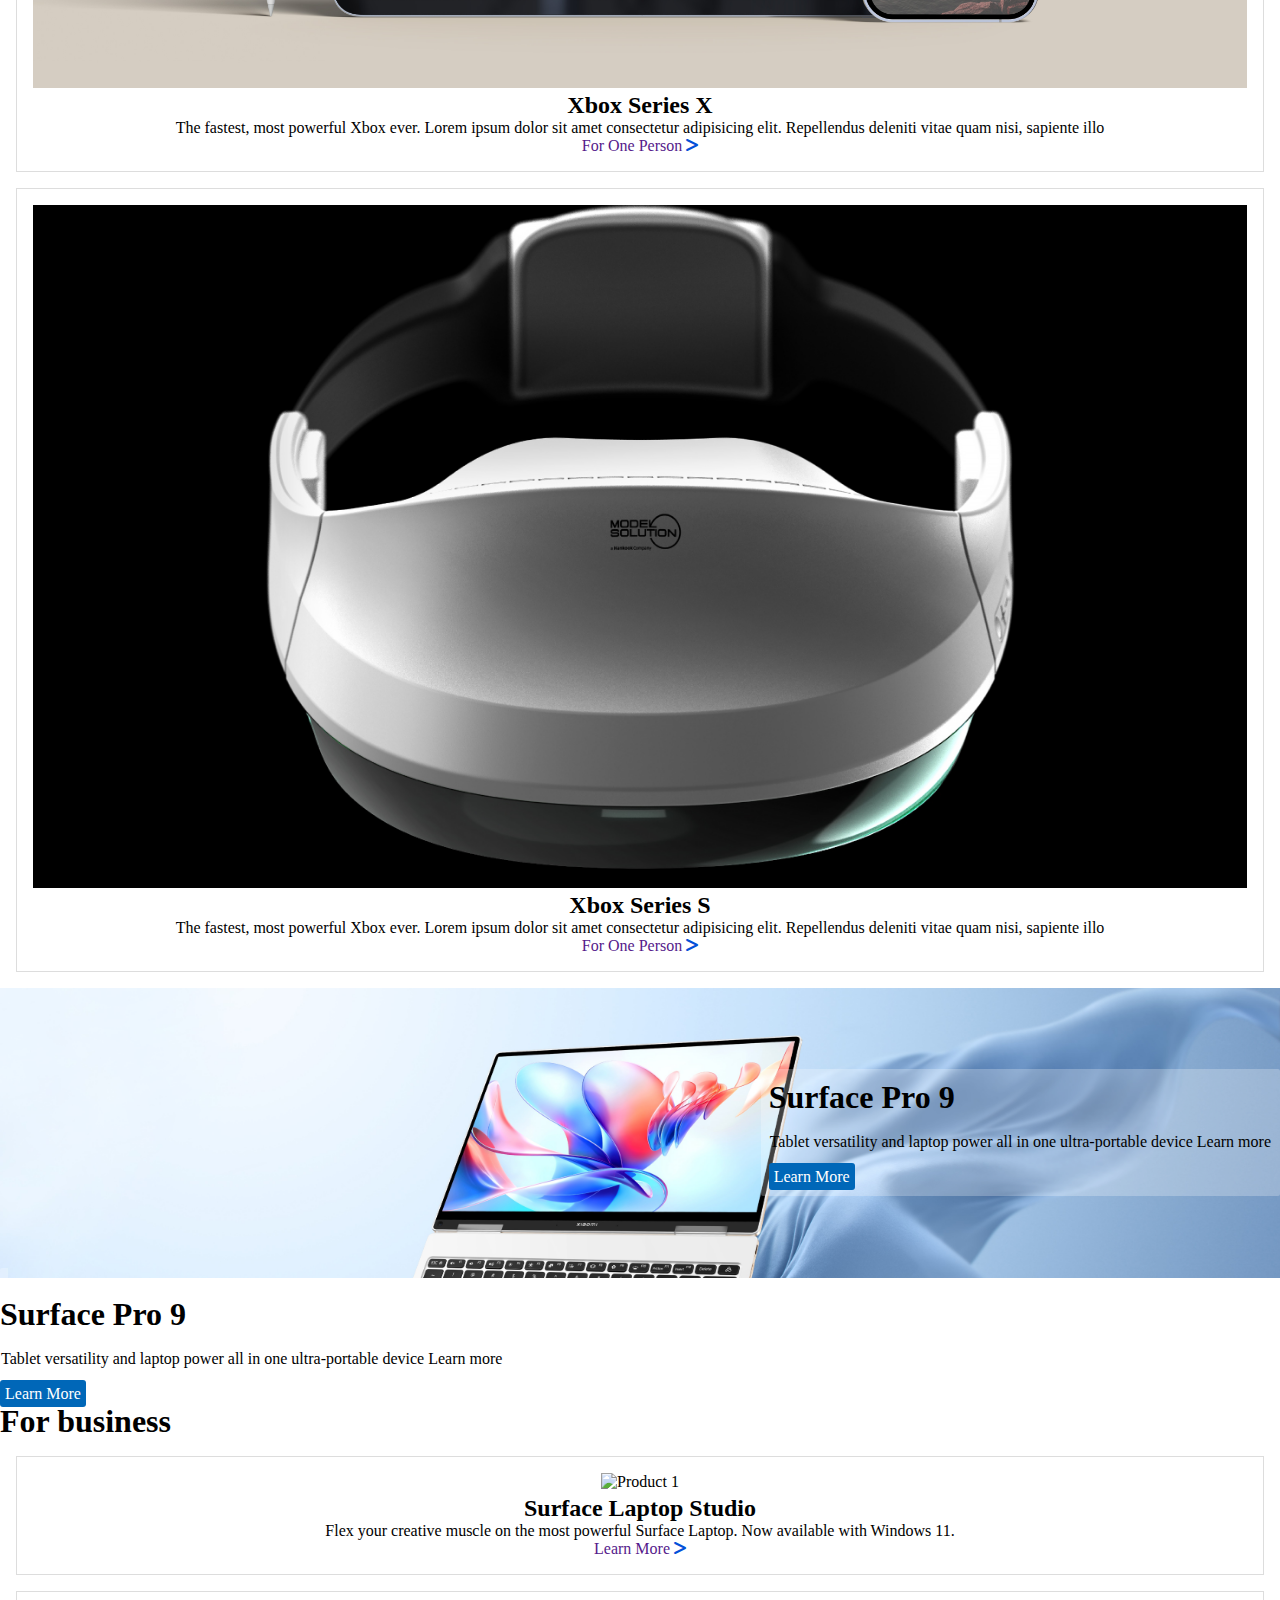
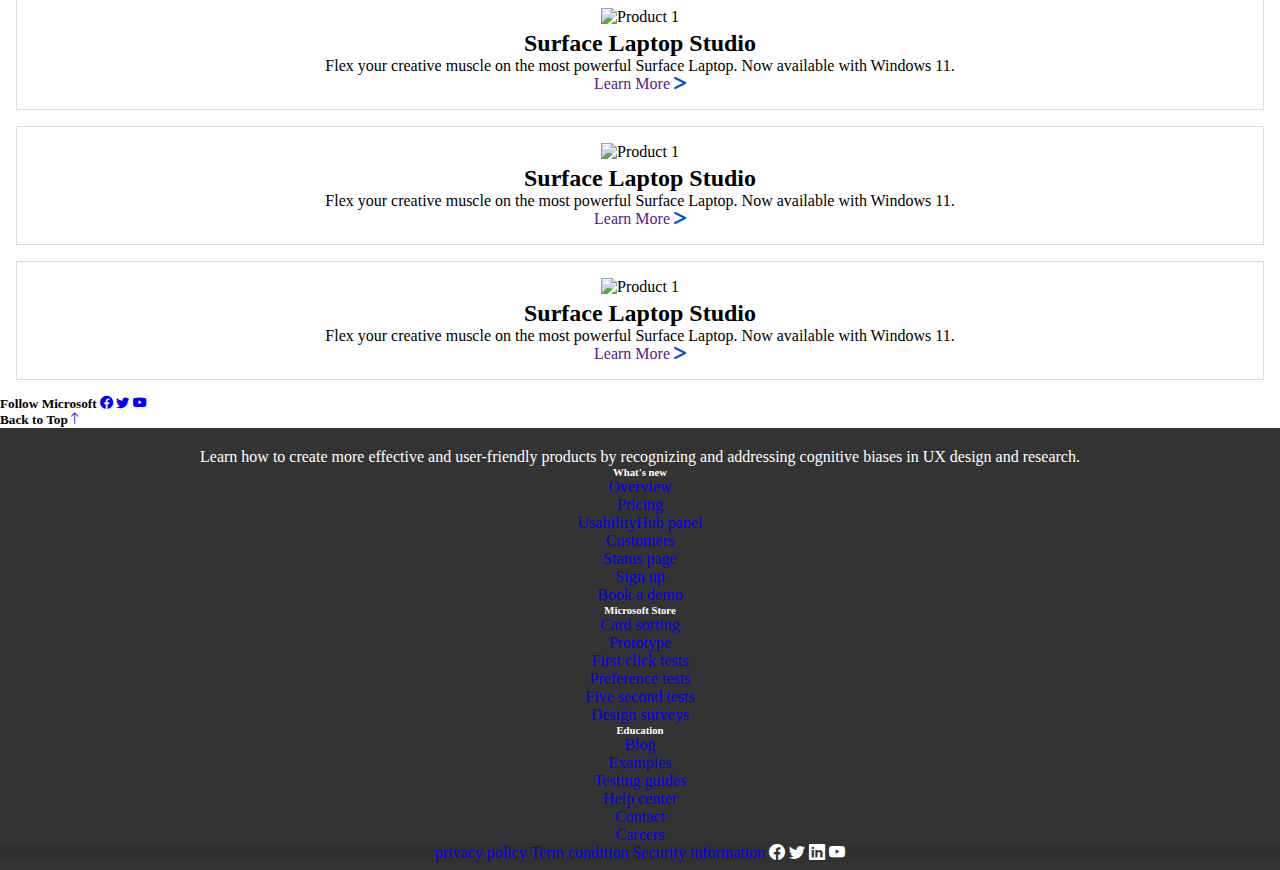
==== commit 29716c5a: "first" ====
--- a/home_page/index.html
+++ b/home_page/index.html
@@ -32,7 +32,7 @@
             <a class="nav-link active" aria-current="page" href="#">Microsoft365</a>
           </li>
           <li class="nav-item">
-            <a class="nav-link" href="#">Team</a>
+            <a class="nav-link" href="../support_page/support.html" target="_blank">Support</a>
           </li>
           <li class="nav-item">
             <a class="nav-link" href="#">Windows</a>
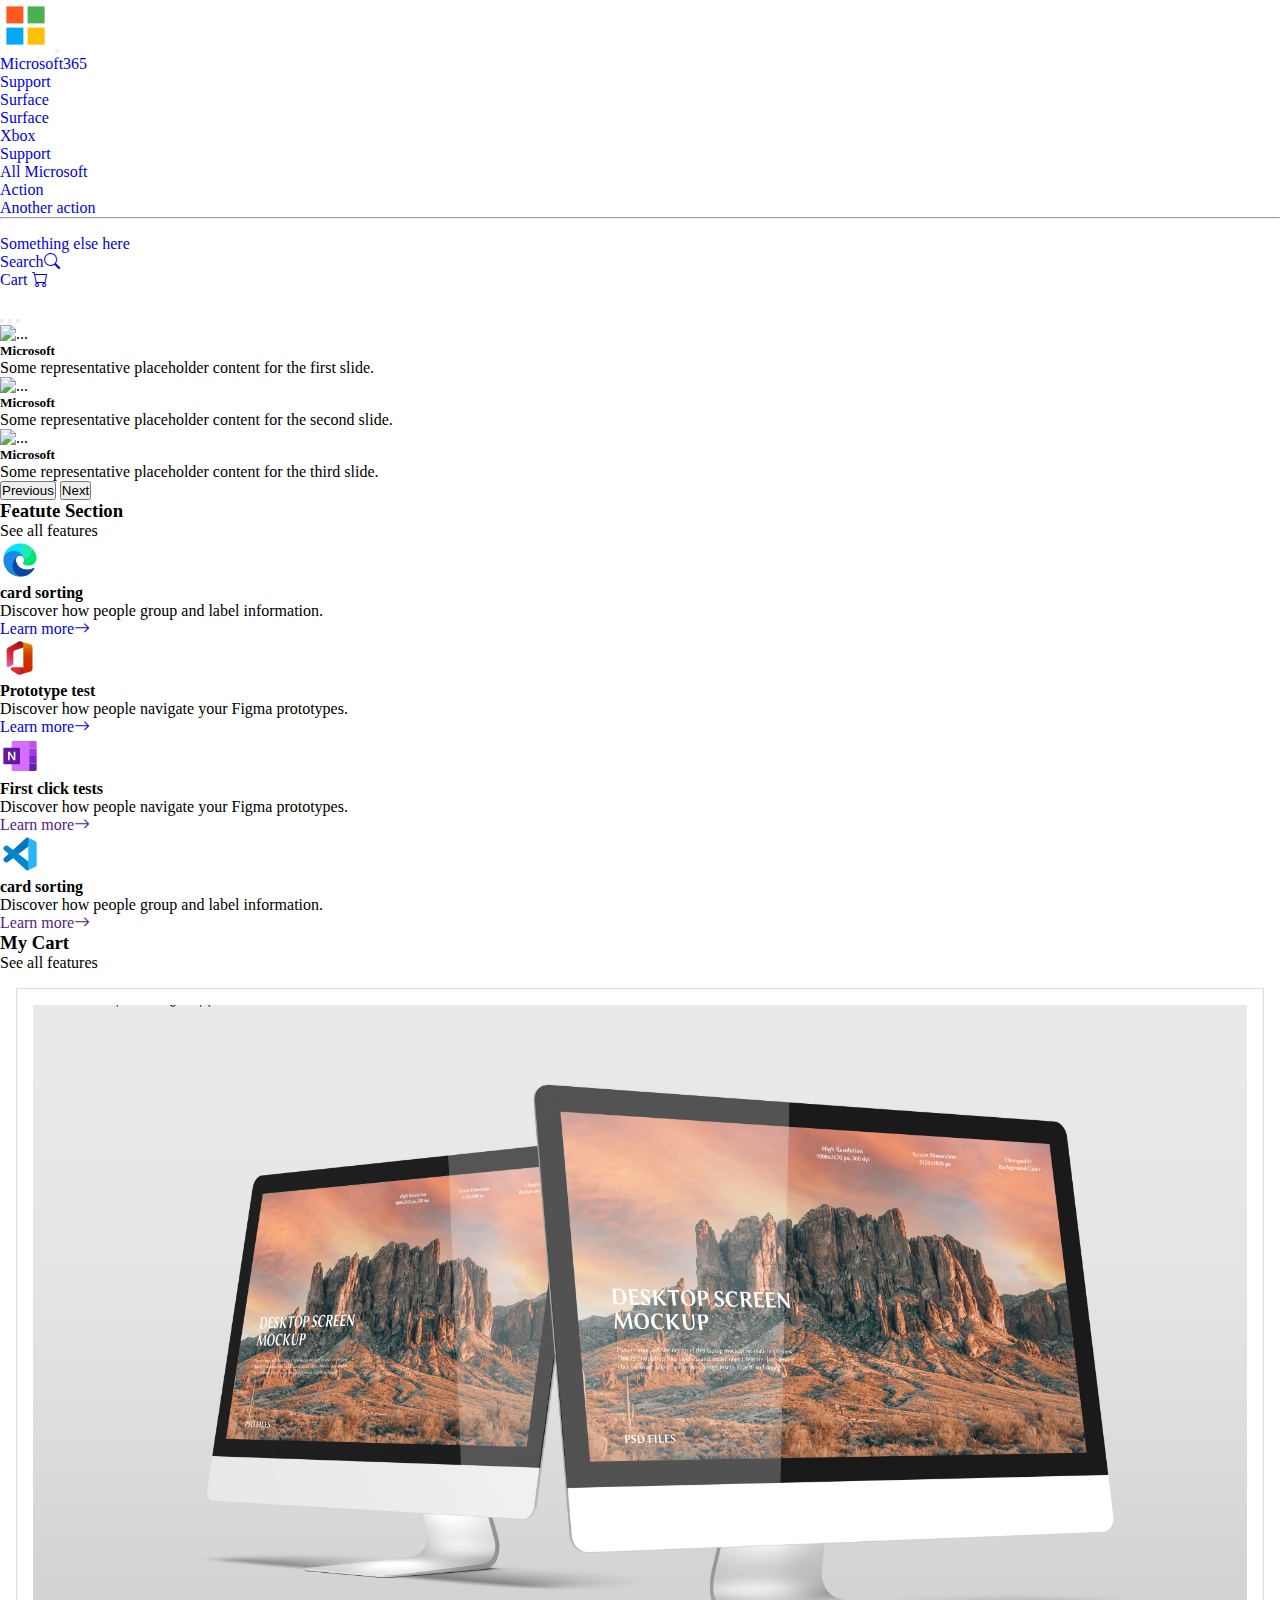
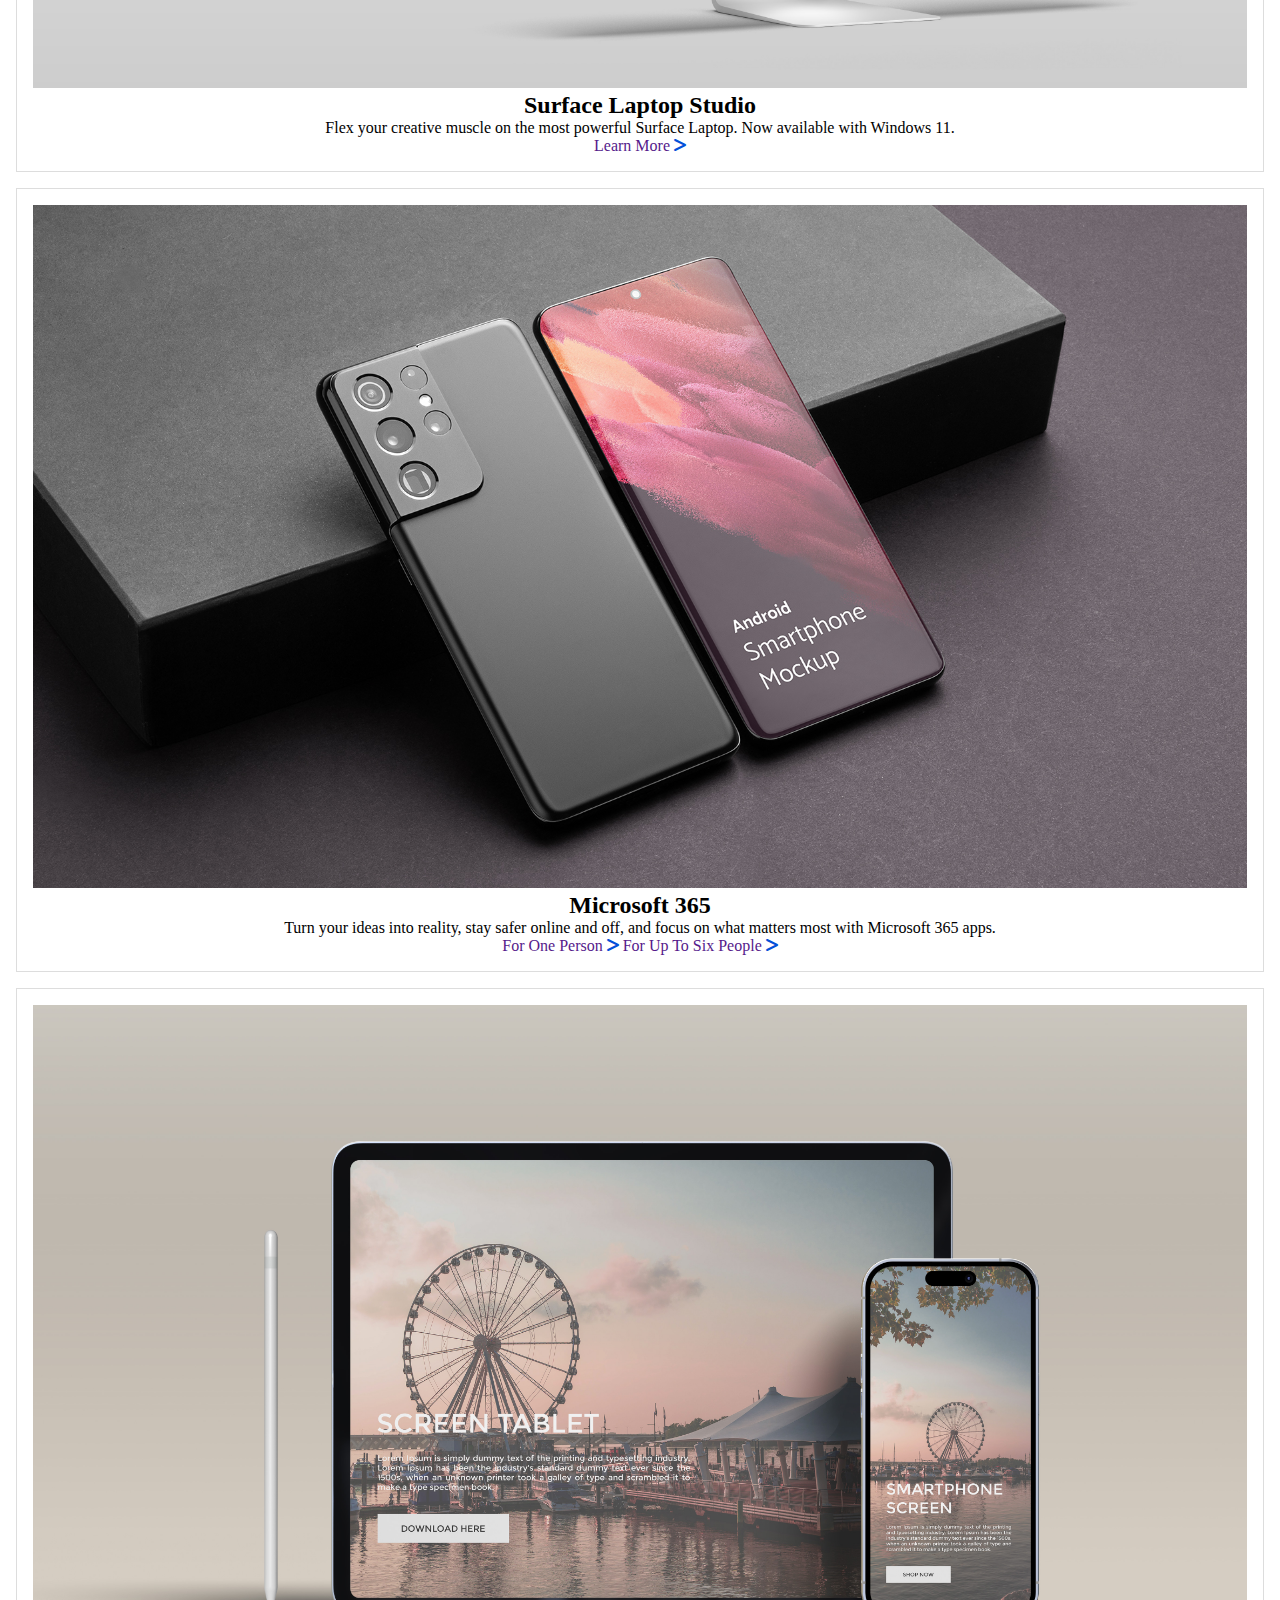
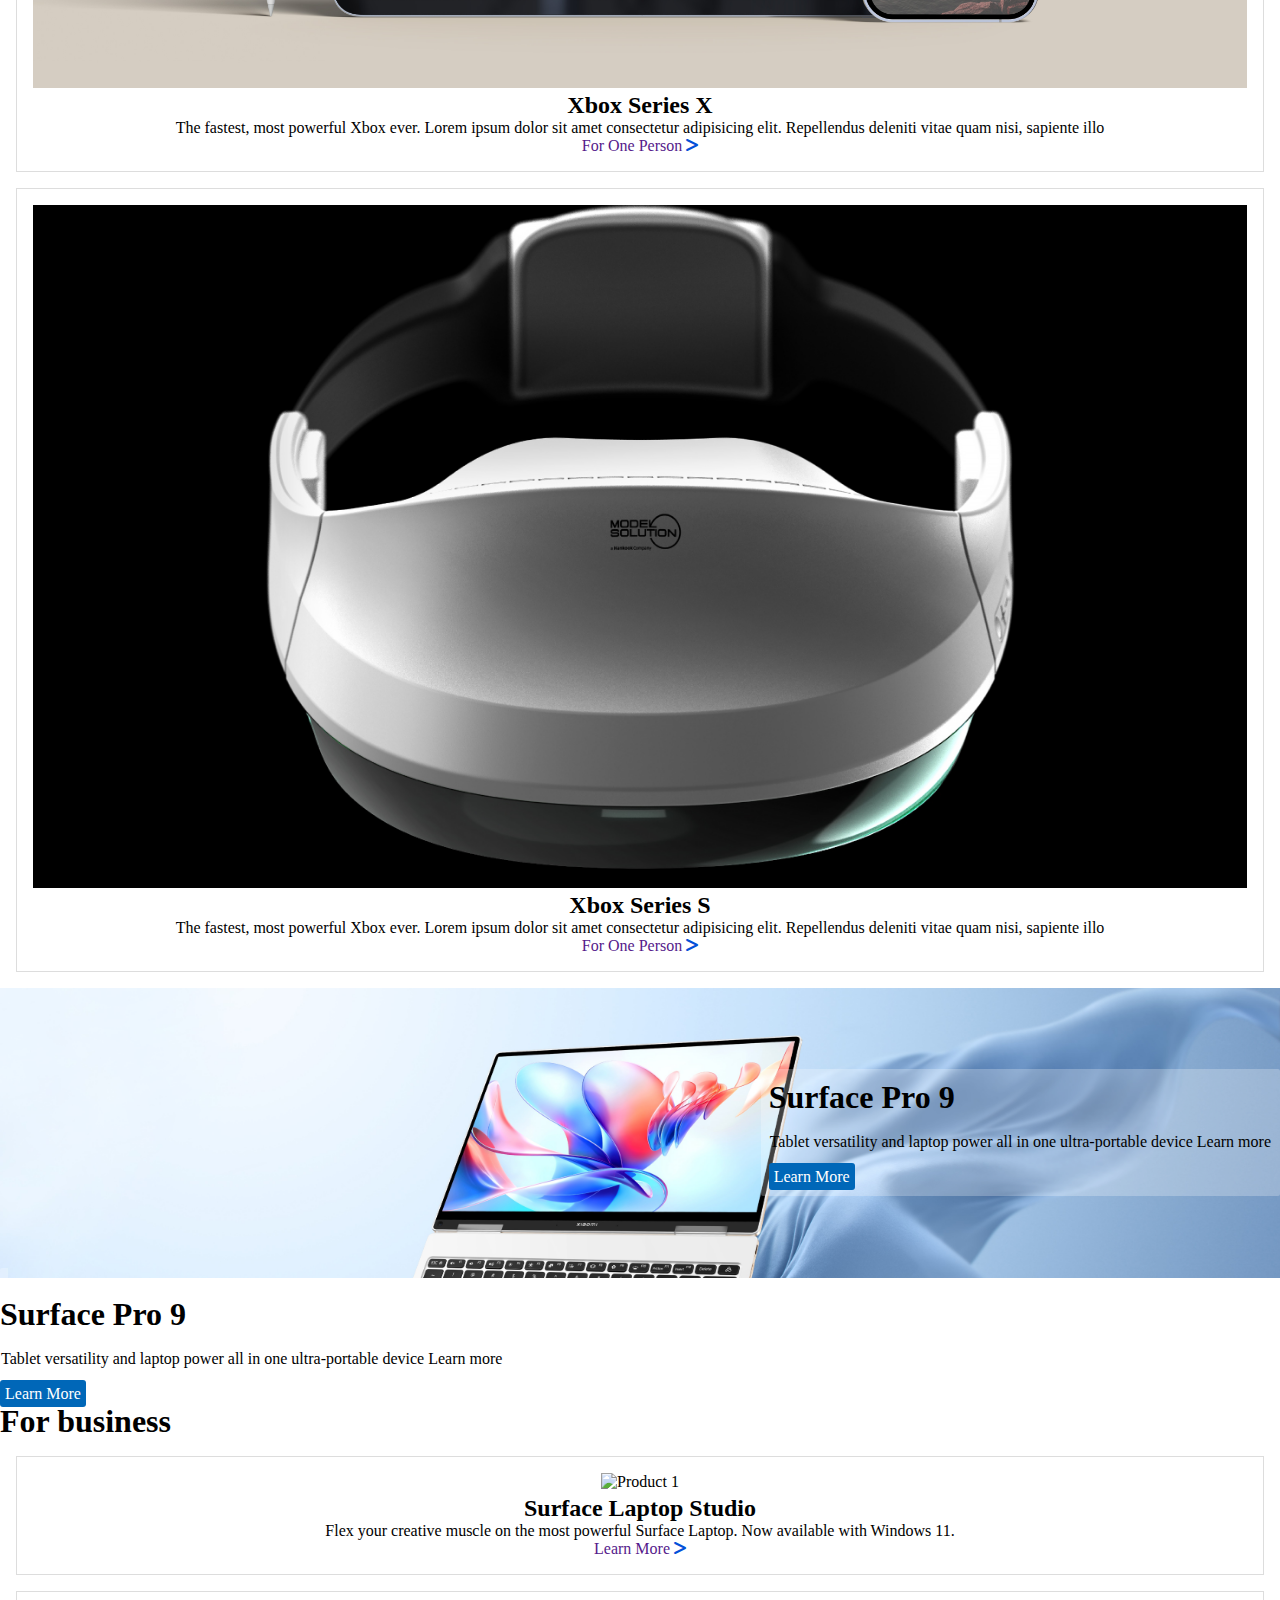
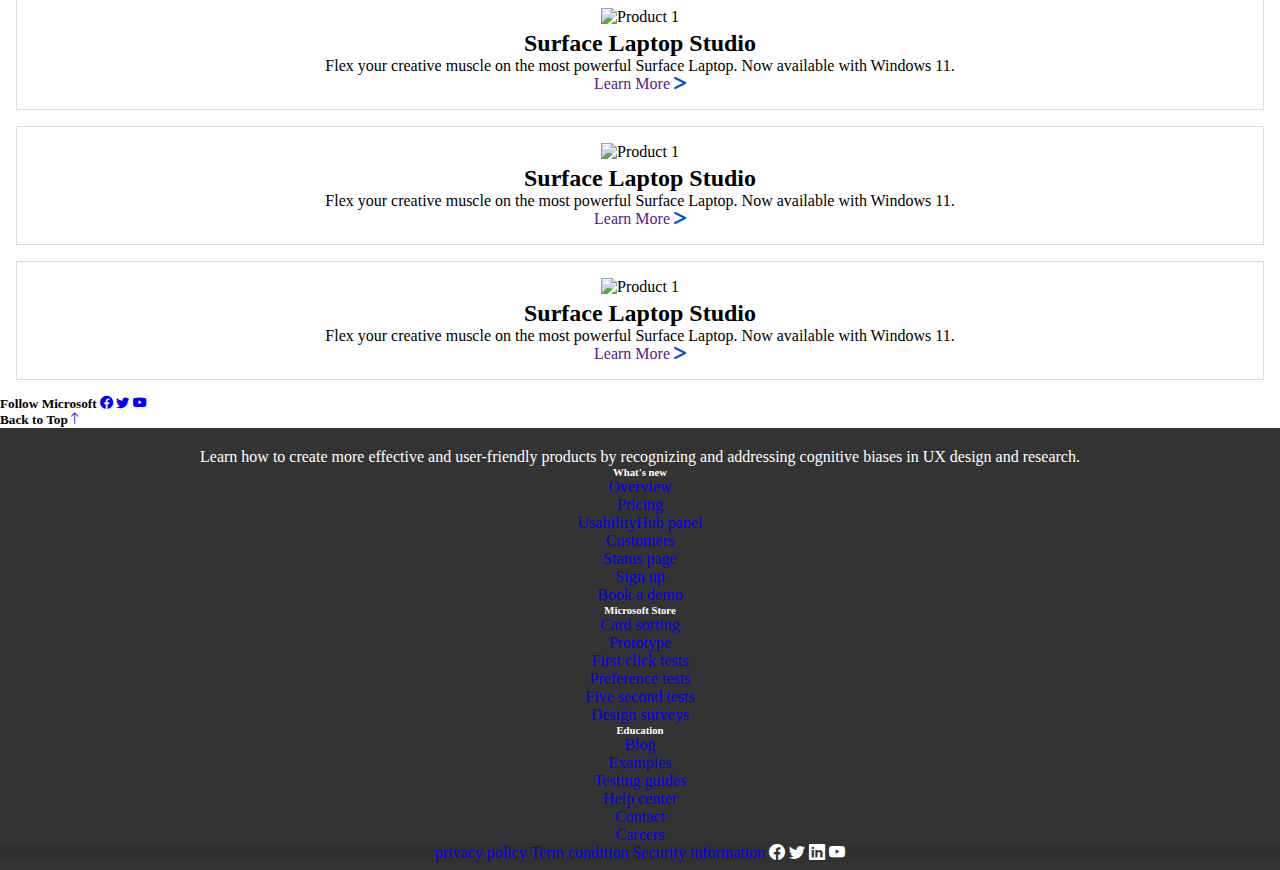
==== commit 15089b1f: "Added" ====
--- a/home_page/index.html
+++ b/home_page/index.html
@@ -35,7 +35,7 @@
             <a class="nav-link" href="../support_page/support.html" target="_blank">Support</a>
           </li>
           <li class="nav-item">
-            <a class="nav-link" href="#">Windows</a>
+            <a class="nav-link" href="../surpase_page/surpase.html">Surface</a>
           </li>
           <li class="nav-item">
             <a class="nav-link" href="#">Surface</a>
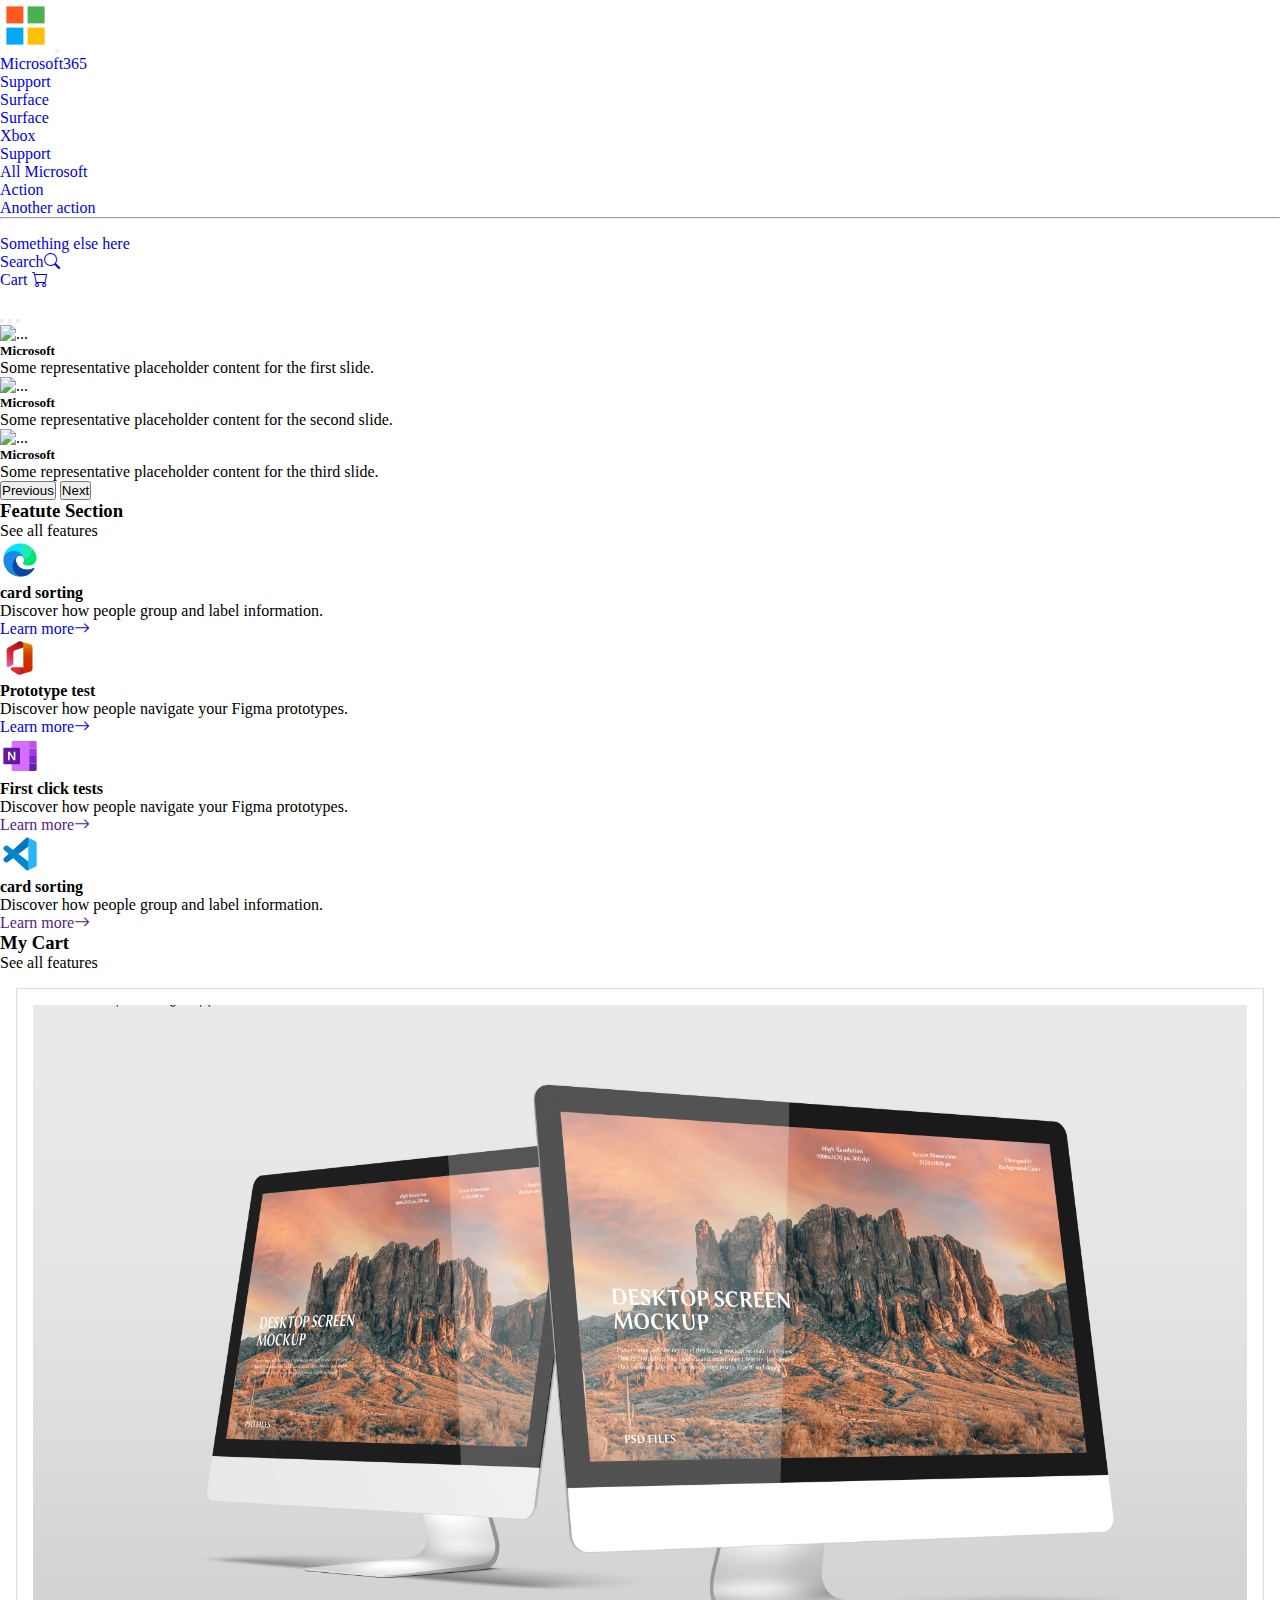
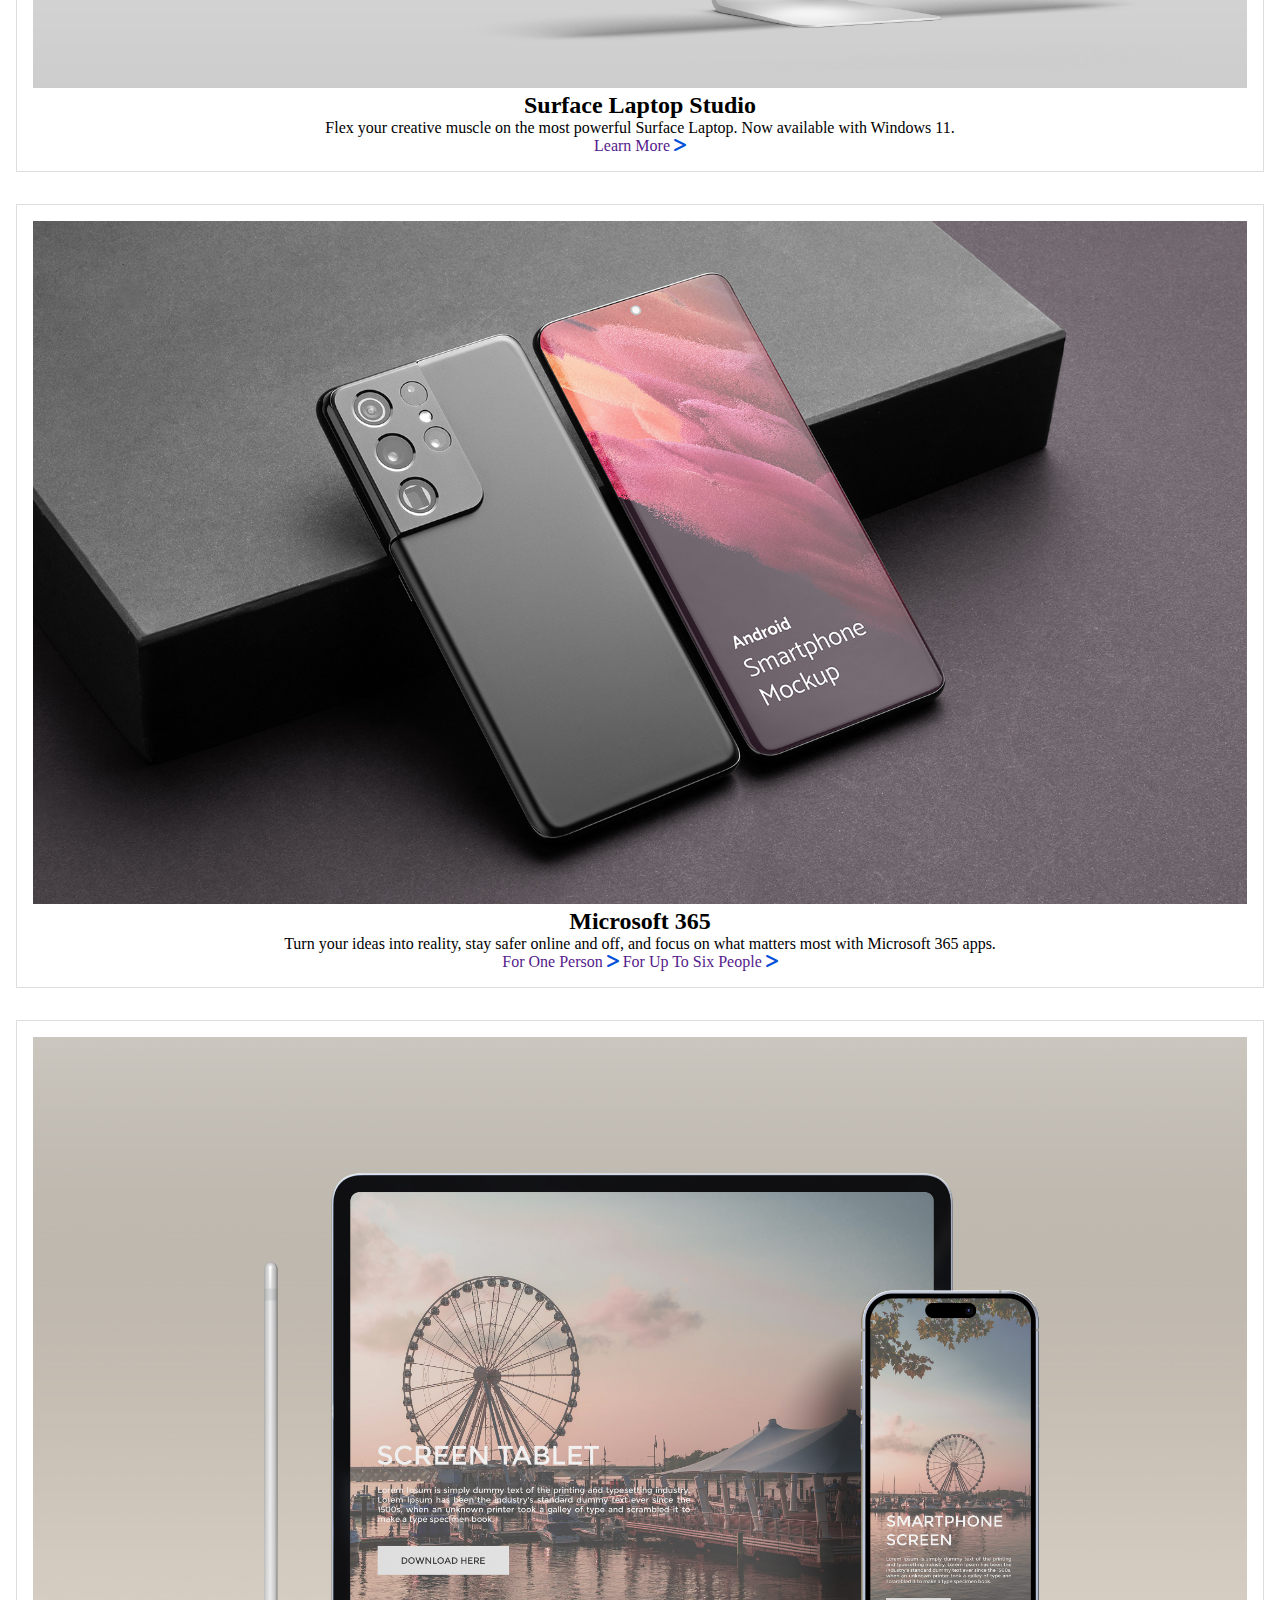
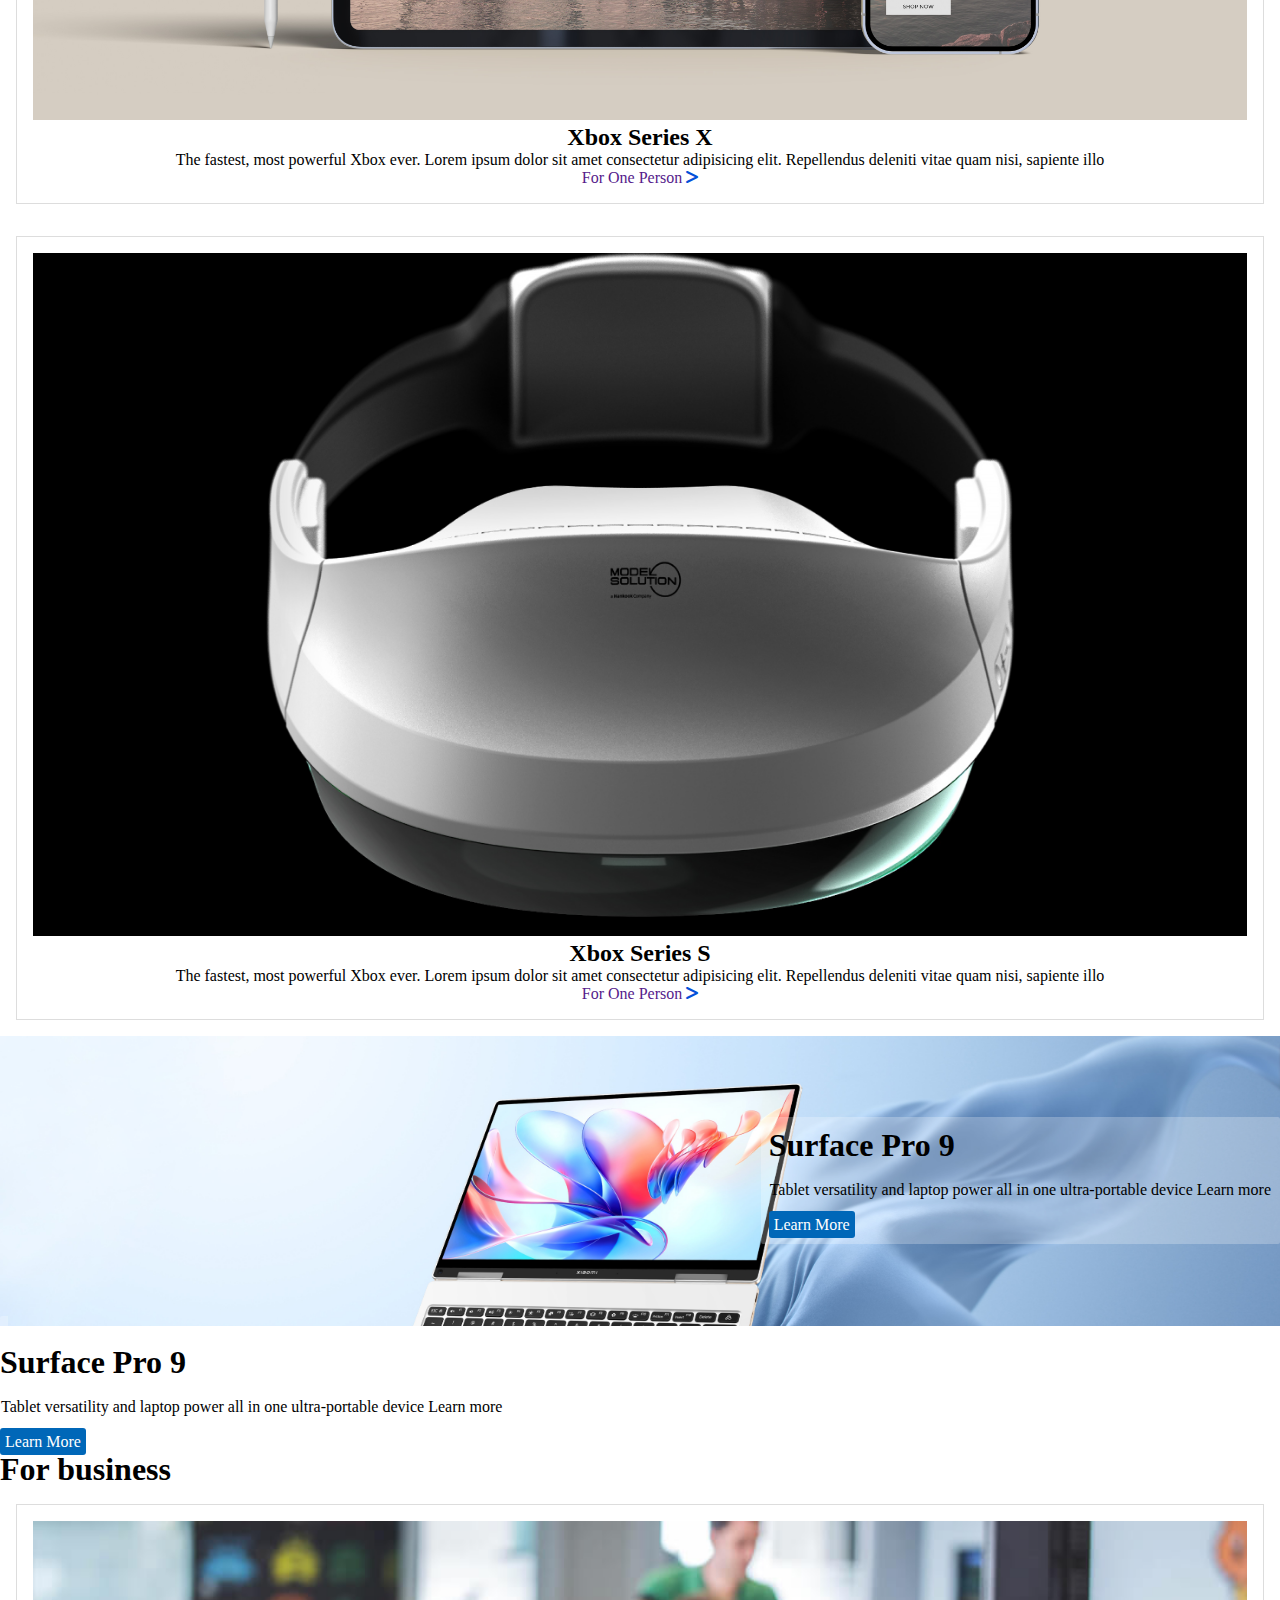
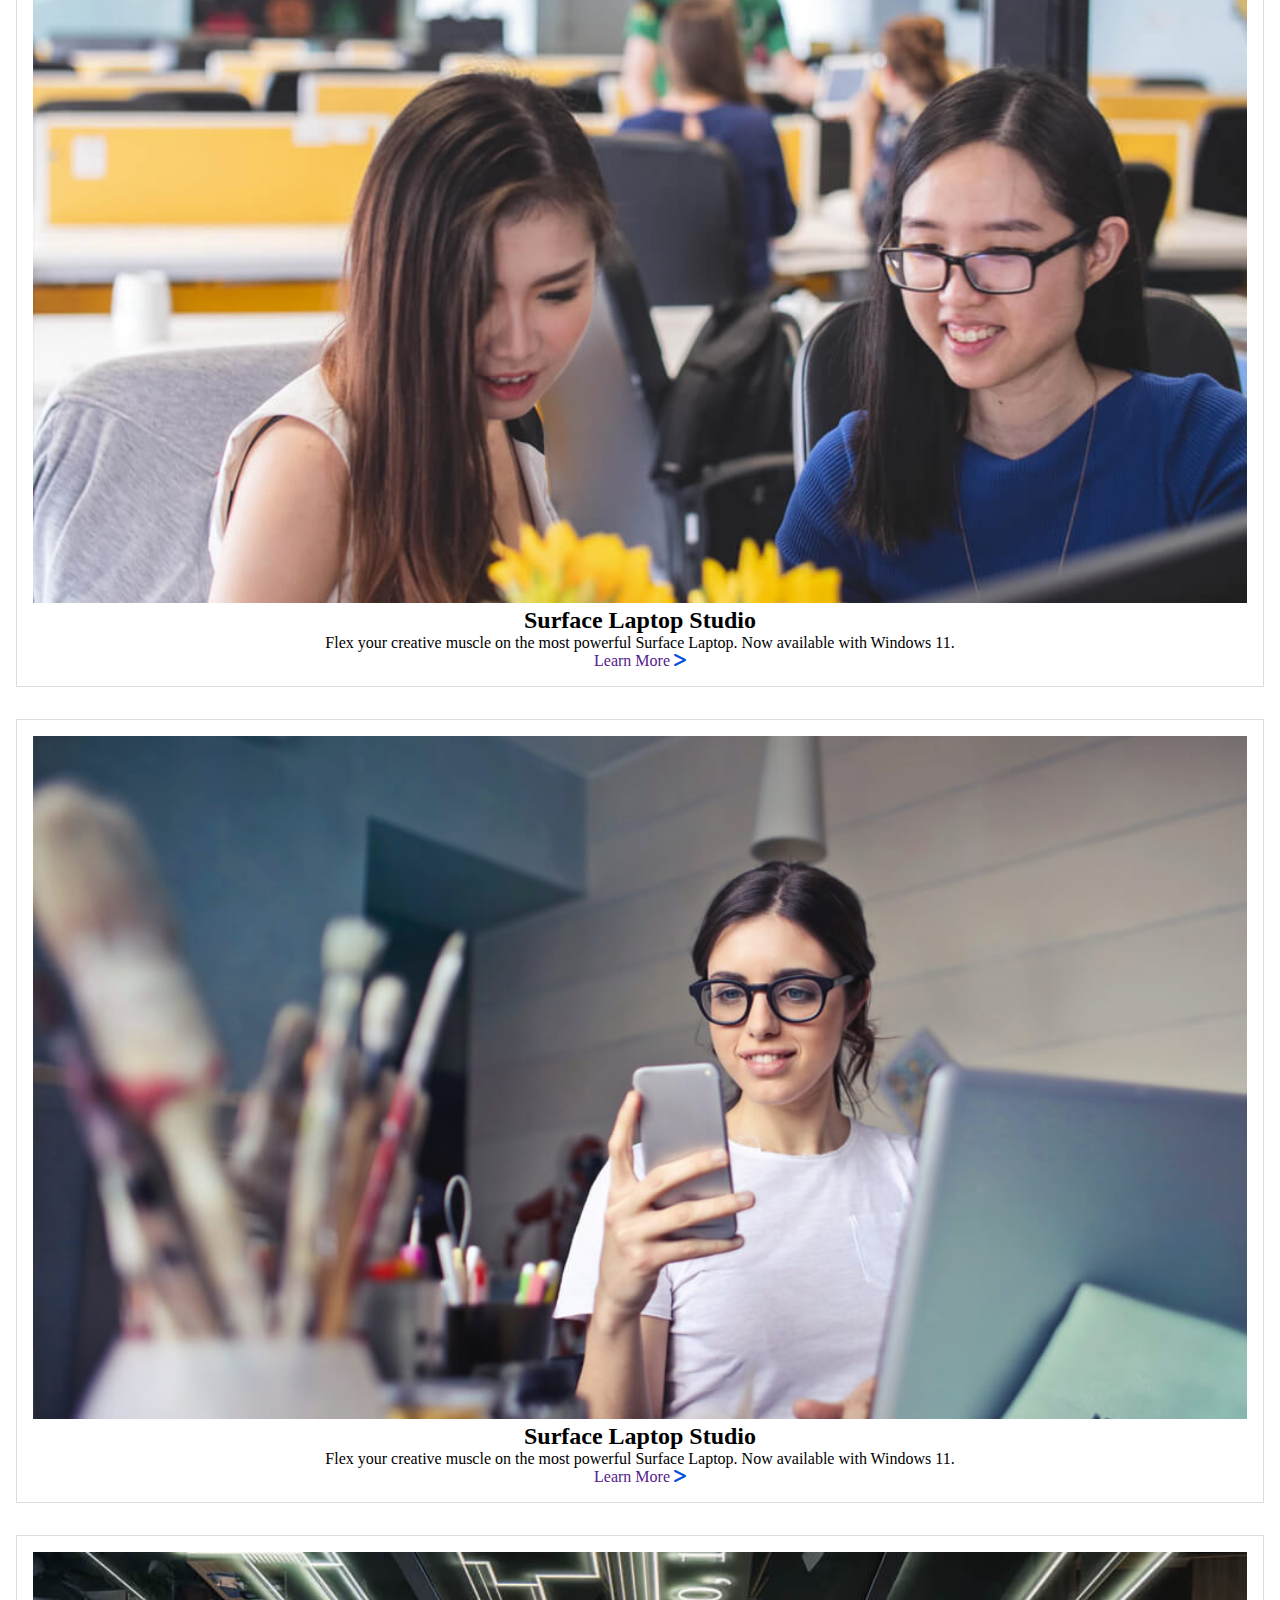
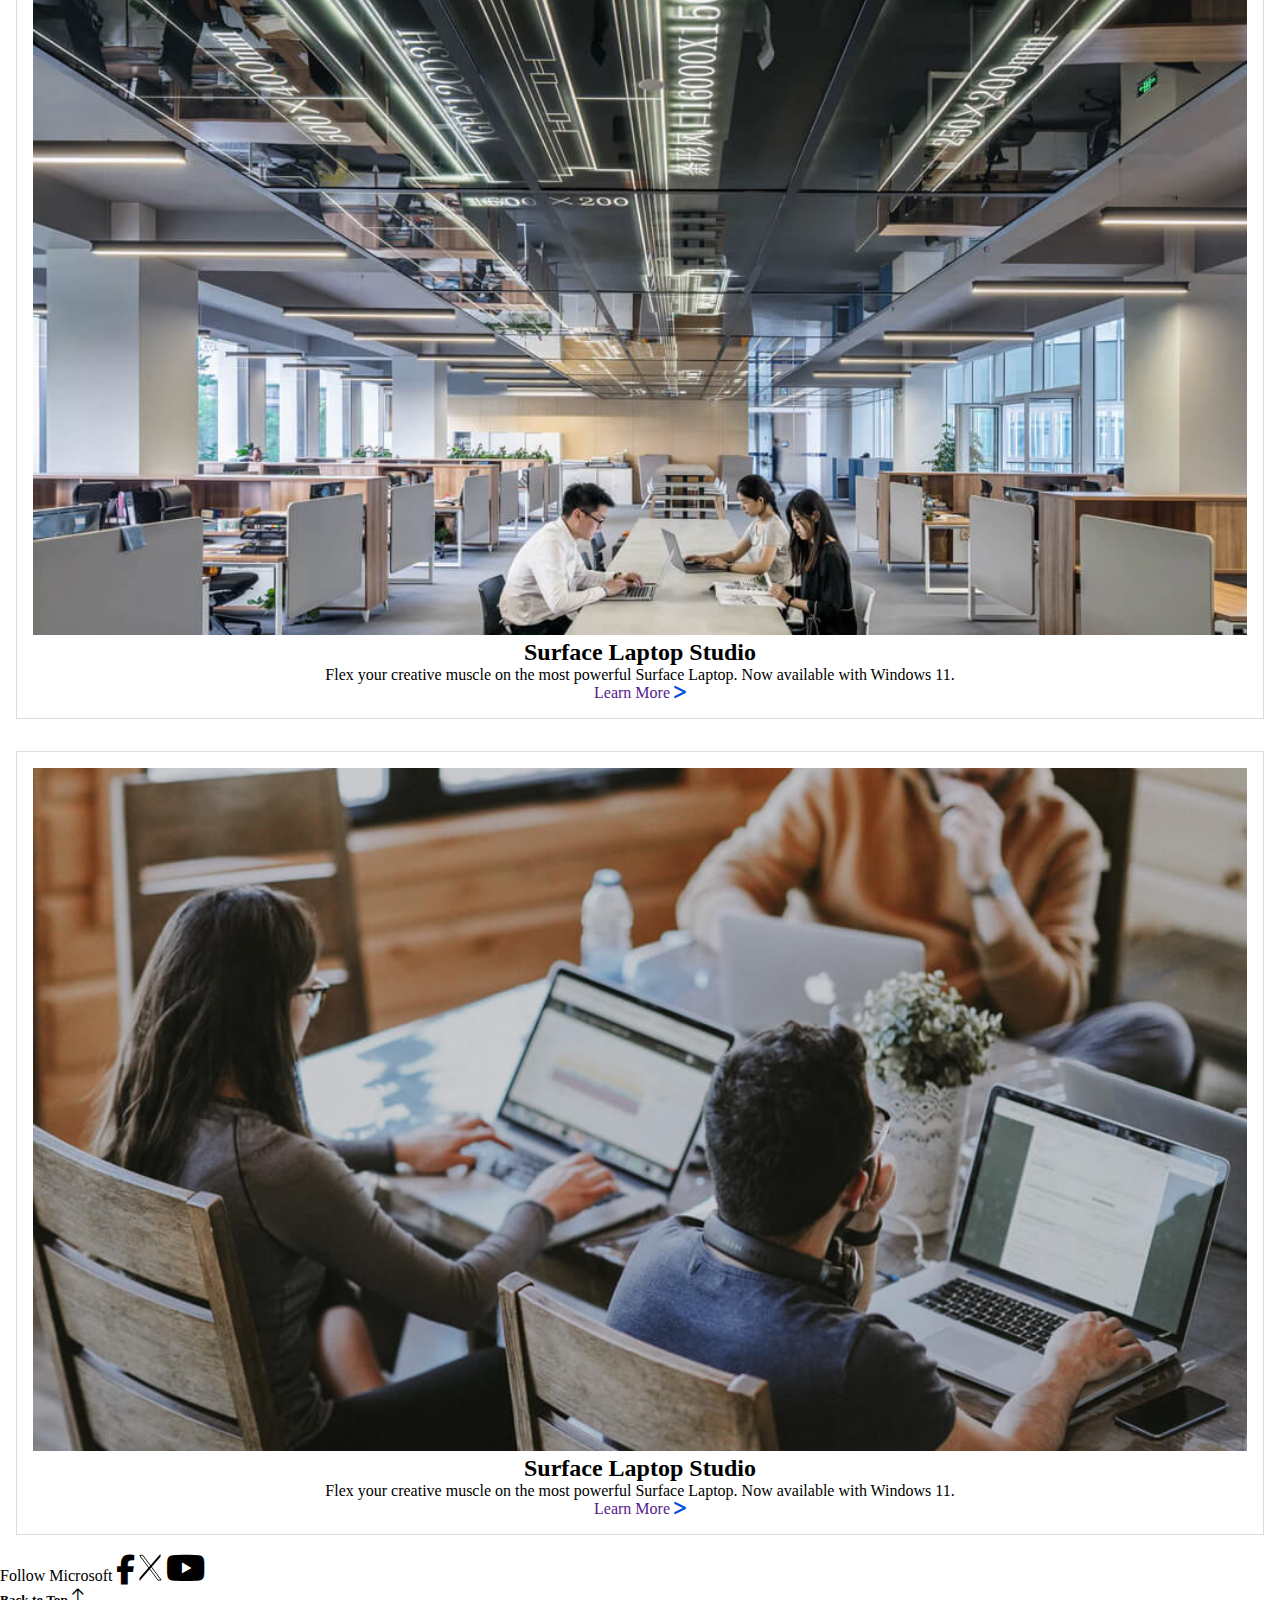
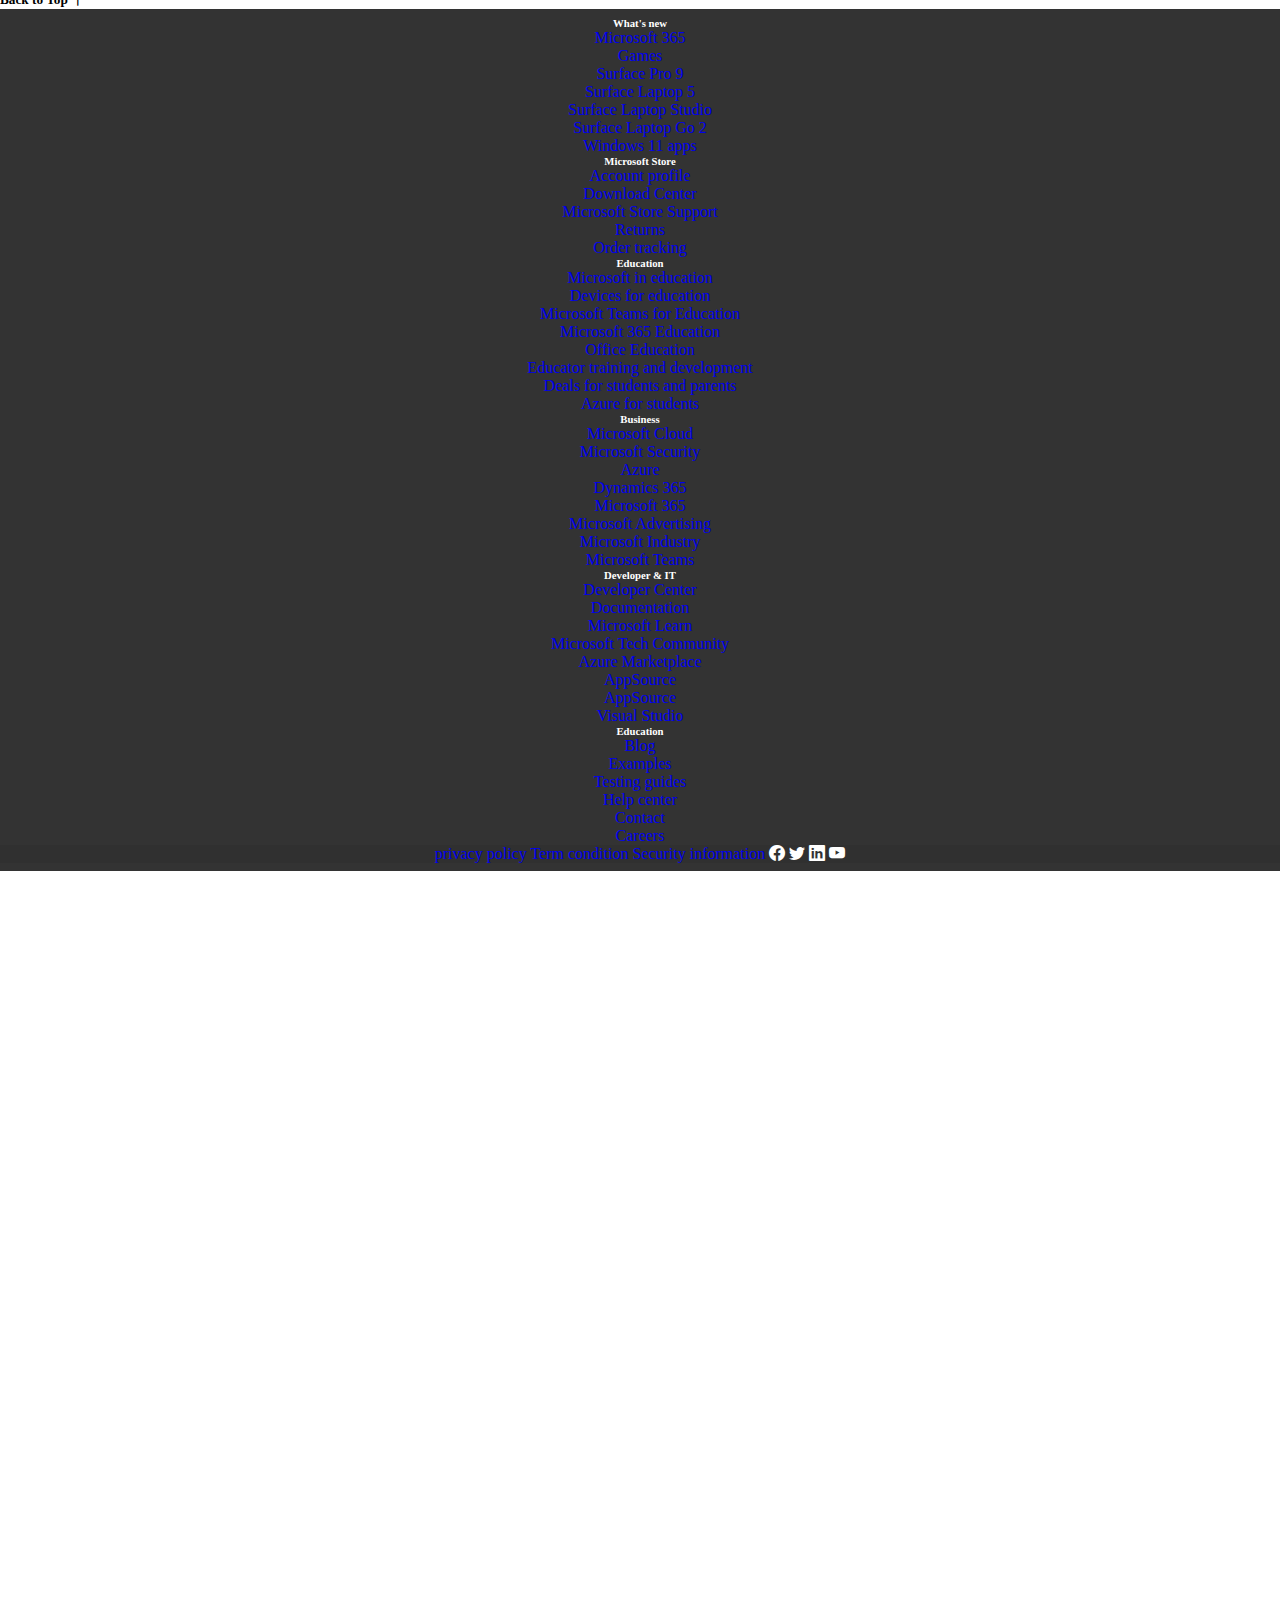
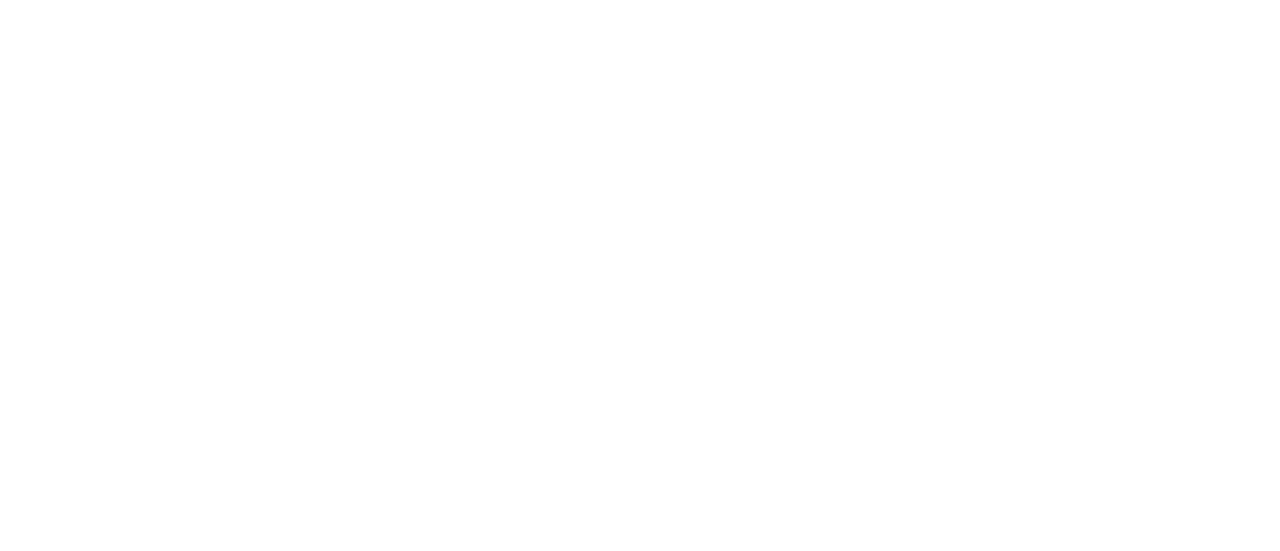
==== commit 90858dd4: "first" ====
--- a/home_page/index.html
+++ b/home_page/index.html
@@ -5,6 +5,7 @@
   <meta charset="utf-8" />
   <meta name="viewport" content="width=device-width, initial-scale=1" />
   <title>OnePiece</title>
+  <link rel="icon" type="icon" href="image/microsoft.svg">
   <link rel="stylesheet" href="style.css" />
   <link href="https://cdn.jsdelivr.net/npm/bootstrap@5.3.1/dist/css/bootstrap.min.css" rel="stylesheet"
     integrity="sha384-4bw+/aepP/YC94hEpVNVgiZdgIC5+VKNBQNGCHeKRQN+PtmoHDEXuppvnDJzQIu9" crossorigin="anonymous" />
@@ -278,7 +279,7 @@
       <h1 class="flex-start">For business</h1>
       <div class="row">
         <div class="col-md-3 exampleCard col-sm-6  col-12 mb-3 p-0 ">
-          <section class="  product borderHtml p-1  ">
+          <section class="product borderHtml p-1  ">
             <img class="borderHtml hoverimg" src="image/blog-recent-2.jpg" width="100%" alt="Product 1">
             <h2 class="text-start">Surface Laptop Studio</h2>
             <p class="text-start">Flex your creative muscle on the most powerful Surface Laptop. Now available with
@@ -325,18 +326,23 @@
 
     <div class="container">
       <div class="row m-4">
-        <div class="col-12">
-          <h5 class="">Follow Microsoft <i class="bi bi-facebook"  style="color: blue;"></i>
-            <i class="bi bi-twitter"  style="color: blue;"></i>
-            <i class="bi bi-youtube"  style="color: blue;"></i>     
-          </h5>
+        <div class="col-12 d-flex border xSection flex-column text-center text-md-start">
+        
+          <div class="d-flex justify-content-around flex-column">
+           <i style="font-style: normal;">Follow Microsoft </i>
+            <i class="fa-brands fa-facebook-f mt-1  " style="color: #000000; font-size: 30px;"></i>
+            <img src="image/xIcon.svg" class=" d-block" width="23px" alt="">
+            <i class="fa-brands fa-youtube mt-1" style="color: #000000; font-size: 35px;"></i>
+          </div>
+       
+         
         </div>
       </div>
     </div>
     <div class="container">
       <div class="row m-5">
         <div class="col-12">
-          <h5 class="text-end">Back to Top<i class="bi bi-arrow-up" style="color: blue;"></i>
+          <h5 class="text-end">Back to Top<i class="bi bi-arrow-up" style="color: rgb(0, 0, 0); font-size: 20px;" ></i>
           </h5>
         </div>
       </div>
@@ -355,78 +361,160 @@
         <!-- Grid row -->
         <div class="row ">
           <!-- Grid column -->
-          <div class="col-md-3 col-lg-4 col-xl-3 mx-auto mt-4 mb-4">
-            <!-- Content -->
-            <h6 class="text-uppercase fw-bold mb-4">
-              <img height="20px" src="image/microsoft-logo.svg" alt="">
-            </h6>
-
-            <p>
-              Learn how to create more effective and user-friendly products by recognizing and addressing cognitive
-              biases in UX design and research.
-            </p>
-          </div>
-          <!-- Grid column -->
-
-          <!-- Grid column -->
-          <div class="col-md-2 mt-4 col-lg-2 col-xl-2 mx-auto mb-4 hovertext">
+          <div class="col-md-2 mt-4 col-lg-2  mx-auto mb-4 hovertext">
             <!-- Links -->
             <h6 class="text-uppercase fw-bold mb-4">
               What's new
             </h6>
             <p>
-              <a href="#!" class="text-reset">Overview</a>
-            </p>
-            <p>
-              <a href="#!" class="text-reset">Pricing</a>
-            </p>
-            <p>
-              <a href="#!" class="text-reset">UsabilityHub panel</a>
-            </p>
-            <p>
-              <a href="#!" class="text-reset">Customers</a>
-            </p>
-            <p>
-              <a href="#!" class="text-reset">Status page</a>
-            </p>
-            <p>
-              <a href="#!" class="text-reset">Sign up</a>
-            </p>
-            <p>
-              <a href="#!" class="text-reset">Book a demo</a>
-            </p>
-          </div>
-          <!-- Grid column -->
-
-          <!-- Grid column -->
-          <div class="col-md-3 mt-4 col-lg-2 col-xl-2 mx-auto mb-4 hovertext ">
+              <a href="#!" class="text-reset">Microsoft 365</a>
+            </p>
+            <p>
+              <a href="#!" class="text-reset">Games</a>
+            </p>
+            <p>
+              <a href="#!" class="text-reset">Surface Pro 9</a>
+            </p>
+            <p>
+              <a href="#!" class="text-reset">Surface Laptop 5</a>
+            </p>
+            <p>
+              <a href="#!" class="text-reset">Surface Laptop Studio</a>
+            </p>
+            <p>
+              <a href="#!" class="text-reset">Surface Laptop Go 2</a>
+            </p>
+            <p>
+              <a href="#!" class="text-reset">Windows 11 apps</a>
+            </p>
+          </div>
+          <!-- Grid column -->
+
+          <!-- Grid column -->
+          <div class="col-md-2 mt-4 col-lg-2  mx-auto mb-4 hovertext">
             <!-- Links -->
             <h6 class="text-uppercase fw-bold mb-4">
               Microsoft Store
             </h6>
             <p>
-              <a href="#!" class="text-reset">Card sorting</a>
-            </p>
-            <p>
-              <a href="#!" class="text-reset">Prototype</a>
-            </p>
-            <p>
-              <a href="#!" class="text-reset">First click tests</a>
-            </p>
-            <p>
-              <a href="#!" class="text-reset">Preference tests</a>
-            </p>
-            <p>
-              <a href="#!" class="text-reset">Five second tests</a>
-            </p>
-            <p>
-              <a href="#!" class="text-reset">Design surveys </a>
-            </p>
-          </div>
-          <!-- Grid column -->
-
-          <!-- Grid column -->
-          <div class="col-md-4 mt-4 col-lg-3 col-lg-3 mx-auto mb-md-0 mb-4 hovertext ">
+              <a href="#!" class="text-reset">Account profile</a>
+            </p>
+            <p>
+              <a href="#!" class="text-reset">Download Center</a>
+            </p>
+            <p>
+              <a href="#!" class="text-reset">Microsoft Store Support</a>
+            </p>
+            <p>
+              <a href="#!" class="text-reset">Returns</a>
+            </p>
+            <p>
+              <a href="#!" class="text-reset">Order tracking</a>
+            </p>
+          </div>
+          <!-- Grid column -->
+
+          <!-- Grid column -->
+          <div class="col-md-2 mt-4 col-lg-2  mx-auto mb-4 hovertext ">
+            <!-- Links -->
+            <h6 class="text-uppercase fw-bold mb-4">
+              Education
+            </h6>
+            <p>
+              <a href="#!" class="text-reset">Microsoft in education</a>
+            </p>
+            <p>
+              <a href="#!" class="text-reset">Devices for education</a>
+            </p>
+            <p>
+              <a href="#!" class="text-reset">Microsoft Teams for Education</a>
+            </p>
+            <p>
+              <a href="#!" class="text-reset">Microsoft 365 Education</a>
+            </p>
+            <p>
+              <a href="#!" class="text-reset">Office Education</a>
+            </p>
+            <p>
+              <a href="#!" class="text-reset">Educator training and development</a>
+            </p>
+            <p>
+              <a href="#!" class="text-reset">Deals for students and parents</a>
+            </p>
+            <p>
+              <a href="#!" class="text-reset">Azure for students</a>
+            </p>
+          </div>
+          <!-- Grid column -->
+
+          <div class="col-md-2 mt-4 col-lg-2  mx-auto mb-4 hovertext ">
+            <!-- Links -->
+            <h6 class="text-uppercase fw-bold mb-4">
+              Business
+            </h6>
+            <p>
+              <a href="#!" class="text-reset">Microsoft Cloud</a>
+            </p>
+            <p>
+              <a href="#!" class="text-reset">Microsoft Security</a>
+            </p>
+            <p>
+              <a href="#!" class="text-reset">Azure</a>
+            </p>
+            <p>
+              <a href="#!" class="text-reset">Dynamics 365</a>
+            </p>
+            <p>
+              <a href="#!" class="text-reset">Microsoft 365</a>
+            </p>
+            <p>
+              <a href="#!" class="text-reset">Microsoft Advertising</a>
+            </p>
+            <p>
+              <a href="#!" class="text-reset">Microsoft Industry</a>
+            </p>
+            <p>
+              <a href="#!" class="text-reset">Microsoft Teams</a>
+            </p>
+          </div>
+
+          <div class="col-md-2 mt-4 col-lg-2  mx-auto mb-4 hovertext ">
+            <!-- Links -->
+            <h6 class="text-uppercase fw-bold mb-4">
+              Developer & IT
+            </h6>
+            <p>
+              <a href="#!" class="text-reset">Developer Center</a>
+            </p>
+            <p>
+              <a href="#!" class="text-reset">Documentation</a>
+            </p>
+            <p>
+              <a href="#!" class="text-reset">Microsoft Learn</a>
+            </p>
+            <p>
+              <a href="#!" class="text-reset">Microsoft Tech Community</a>
+            </p>
+            <p>
+              <a href="#!" class="text-reset">Azure Marketplace</a>
+            </p>
+            <p>
+              <a href="#!" class="text-reset">AppSource</a>
+            </p>
+
+            <p>
+              <a href="#!" class="text-reset"> <p>
+                <a href="#!" class="text-reset">AppSource</a>
+              </p></a>
+            </p>
+
+            <p>
+              <a href="#!" class="text-reset">Visual Studio</a>
+            </p>
+          </div>
+
+          <!-- Grid column -->
+          <div class="col-md-2 mt-4 col-lg-2  mx-auto mb-md-0 mb-4 hovertext ">
             <!-- Links -->
             <h6 class="text-uppercase fw-bold mb-4">Education</h6>
             <p>
@@ -475,7 +563,7 @@
   </div>
 
   
-  <!-- <div style="height: 100vw"></div> -->
+  <div style="height: 100vw"></div>
   <script src="https://cdn.jsdelivr.net/npm/bootstrap@5.3.1/dist/js/bootstrap.bundle.min.js"
     integrity="sha384-HwwvtgBNo3bZJJLYd8oVXjrBZt8cqVSpeBNS5n7C8IVInixGAoxmnlMuBnhbgrkm"
     crossorigin="anonymous"></script>
--- a/home_page/style.css
+++ b/home_page/style.css
@@ -203,6 +203,10 @@
   max-width: 100%;
 }
 
+.exampleCard {
+  overflow: hidden;
+}
+
 .add-to-cart-btn {
   background-color: #333;
   color: white;
@@ -246,7 +250,7 @@
 }
 
 .hoverimg:hover {
-  transform: scale(1.2);
+  transform: scale(1.1);
 }
 
 .advertisment {
@@ -319,4 +323,16 @@
   -webkit-appearance: none;
      -moz-appearance: none;
           appearance: none;
+}
+
+@media screen and (max-width: 320px) {
+  .xSection {
+    display: block;
+  }
+  p {
+    font-size: 19px;
+  }
+  i {
+    display: block;
+  }
 }/*# sourceMappingURL=style.css.map */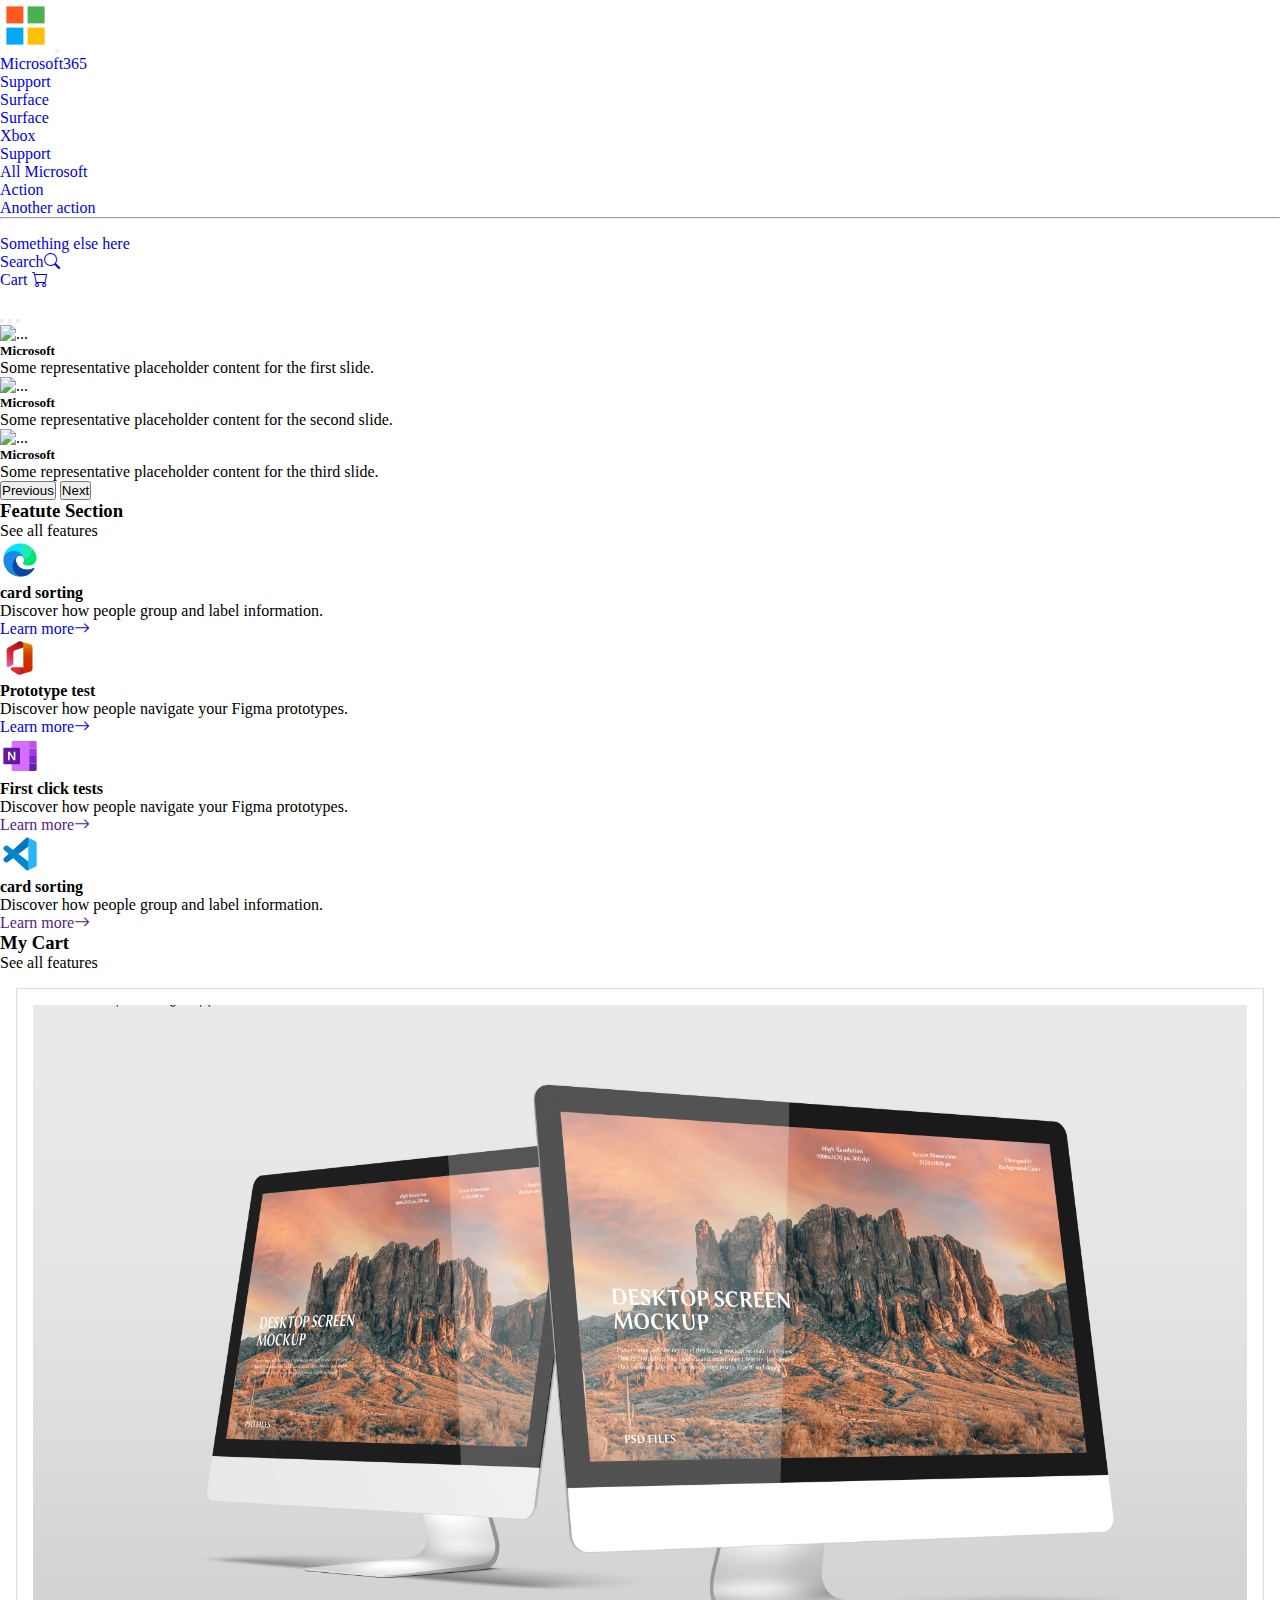
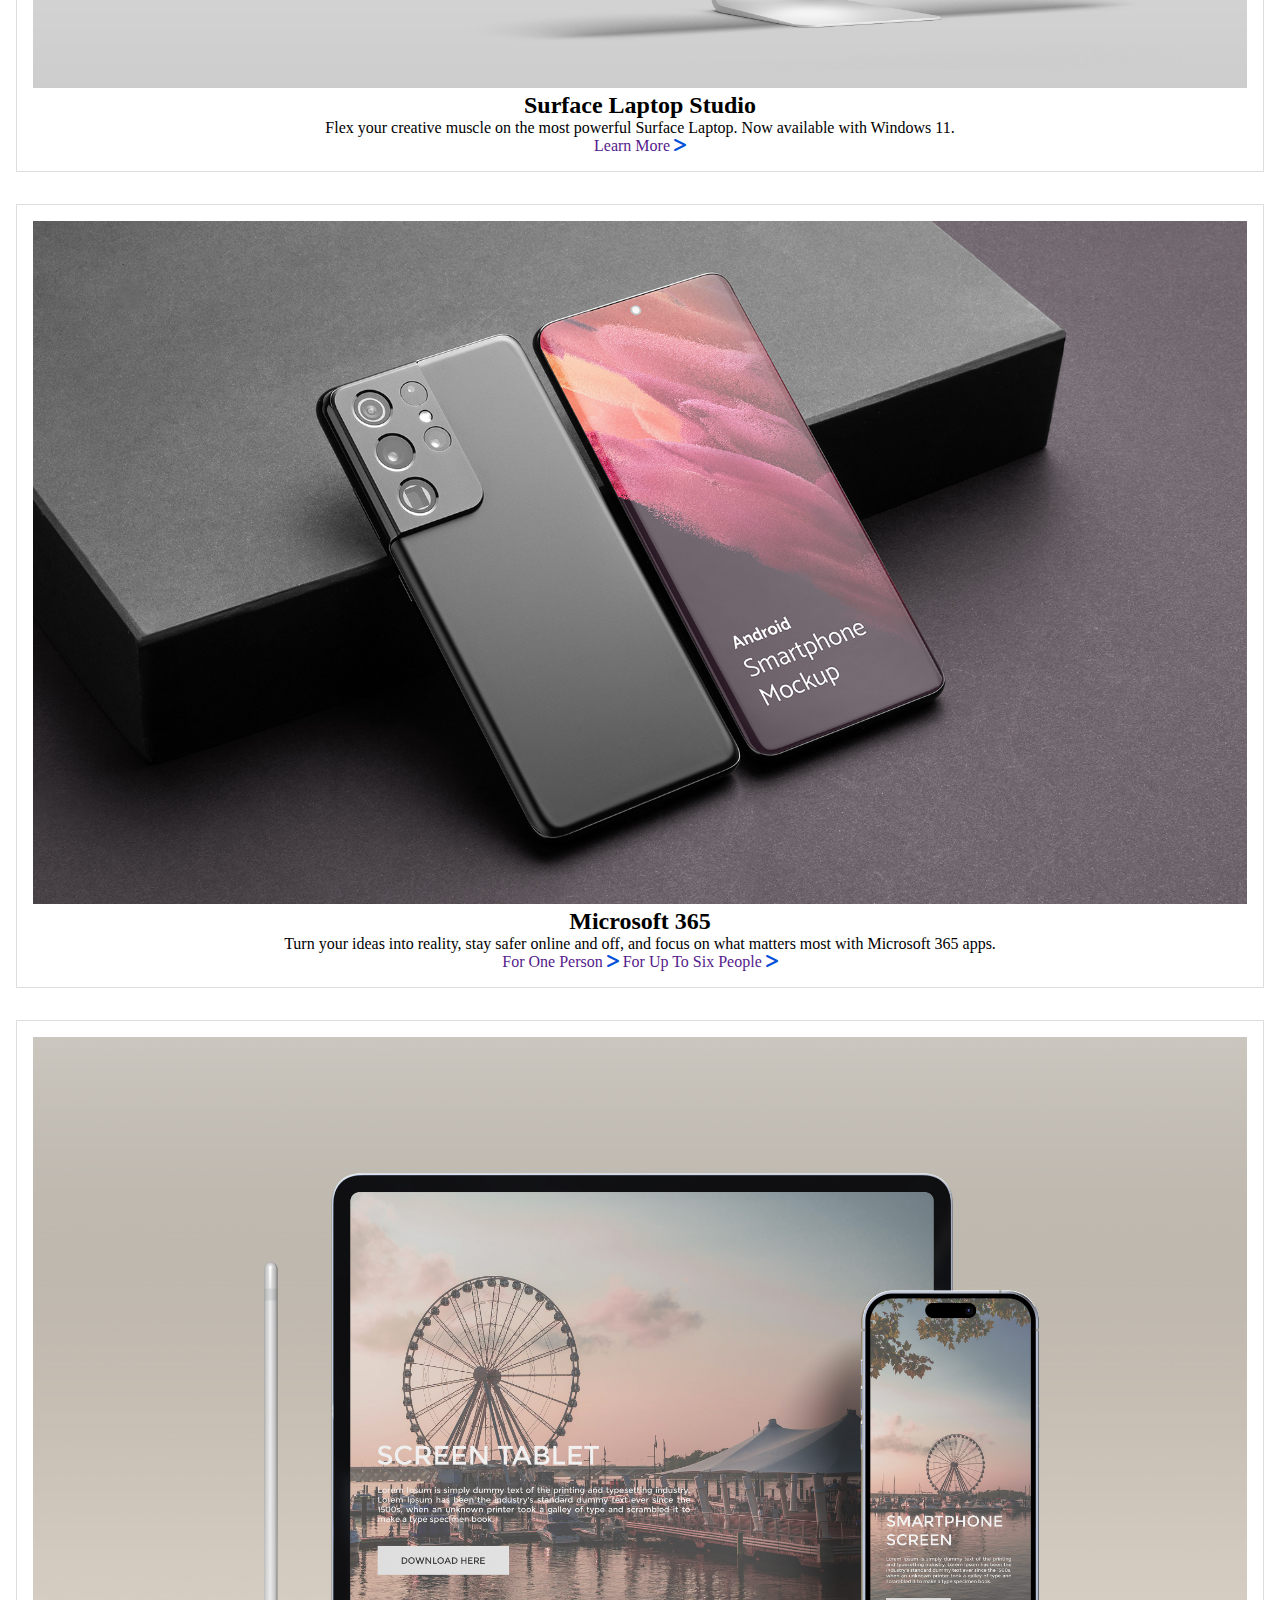
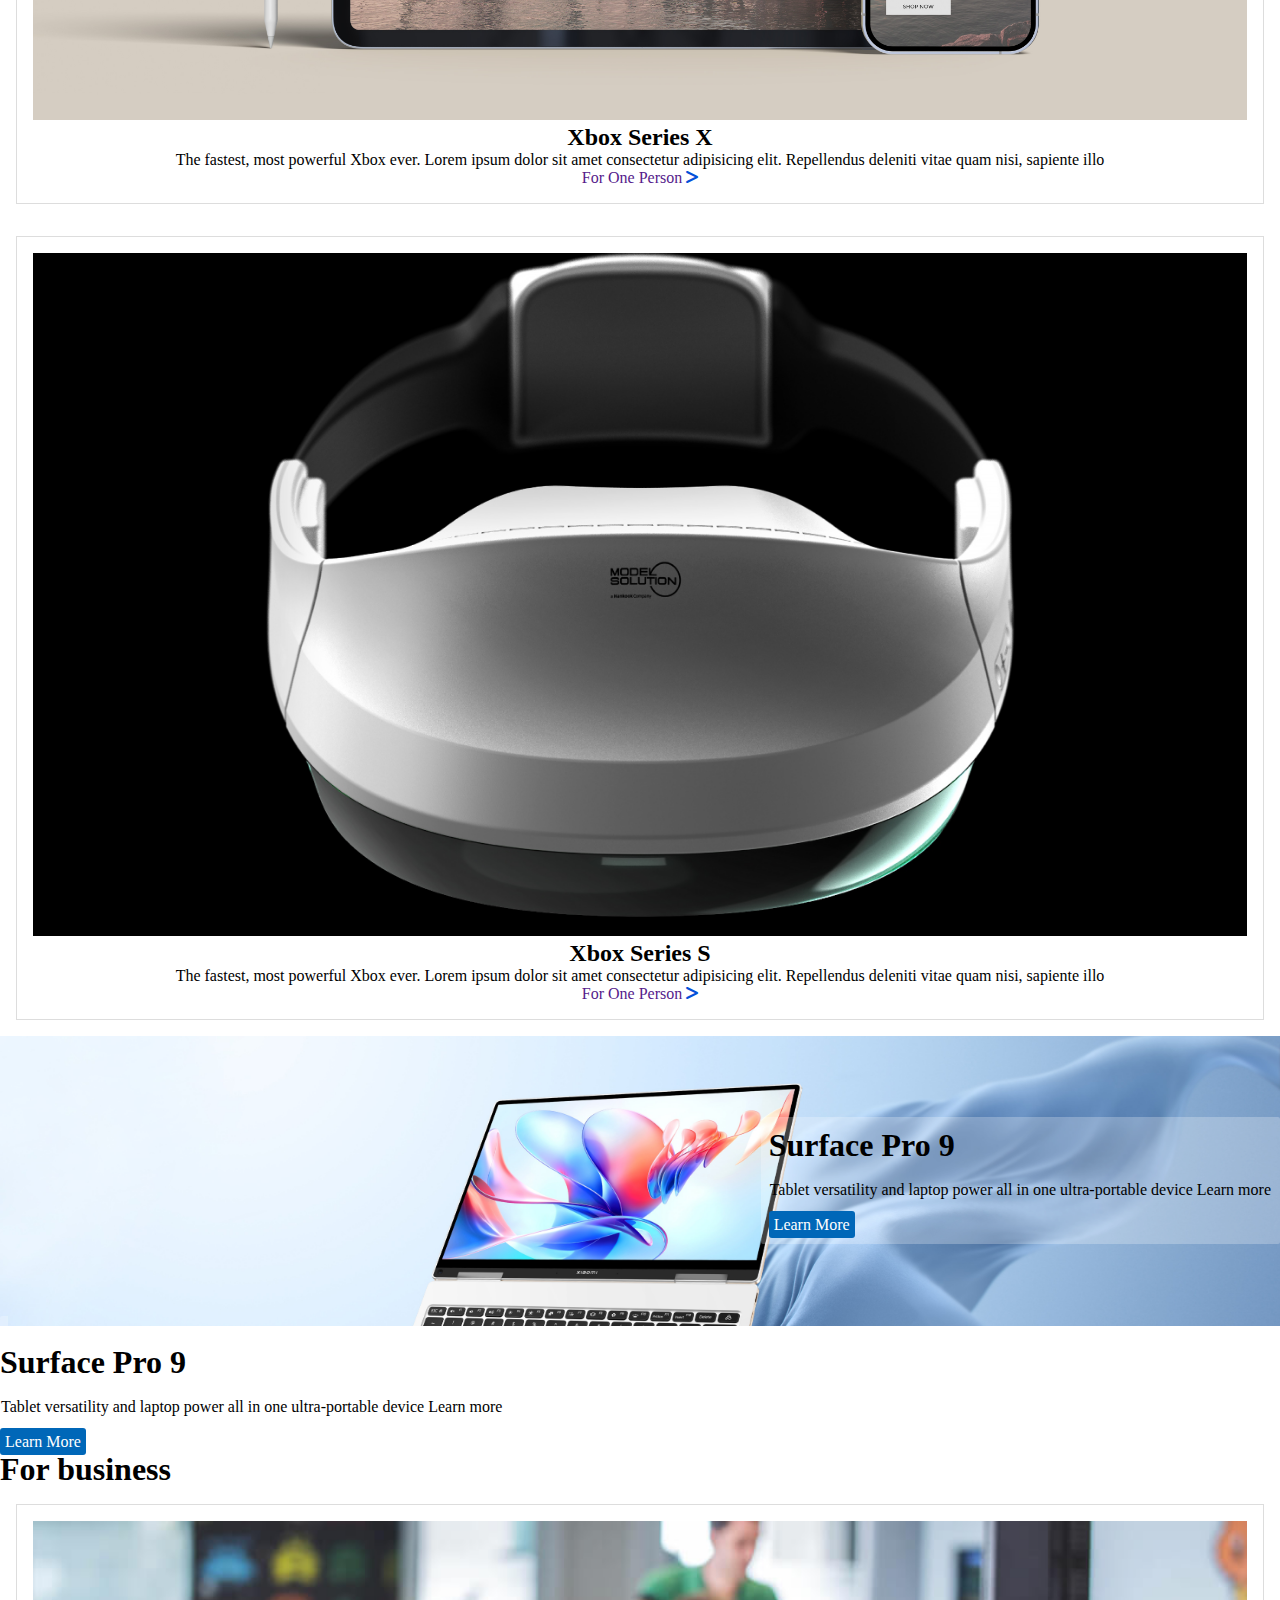
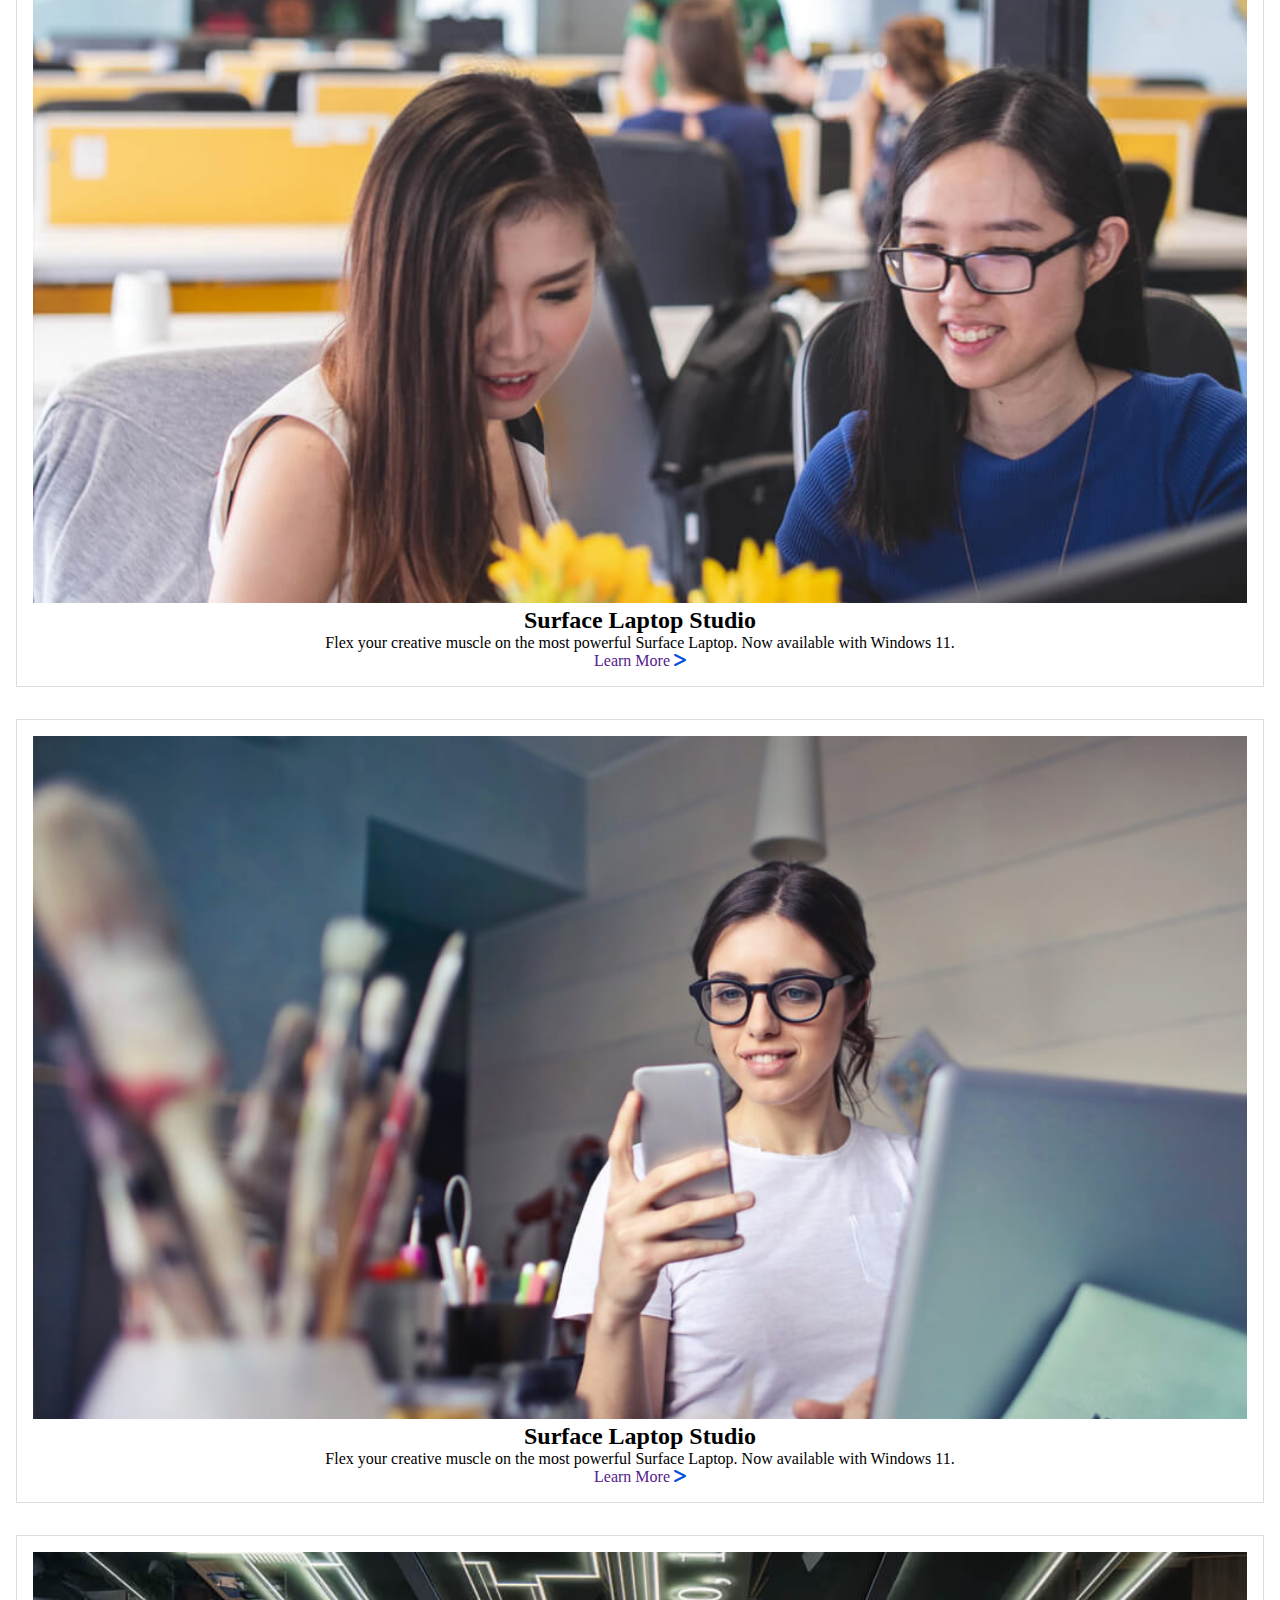
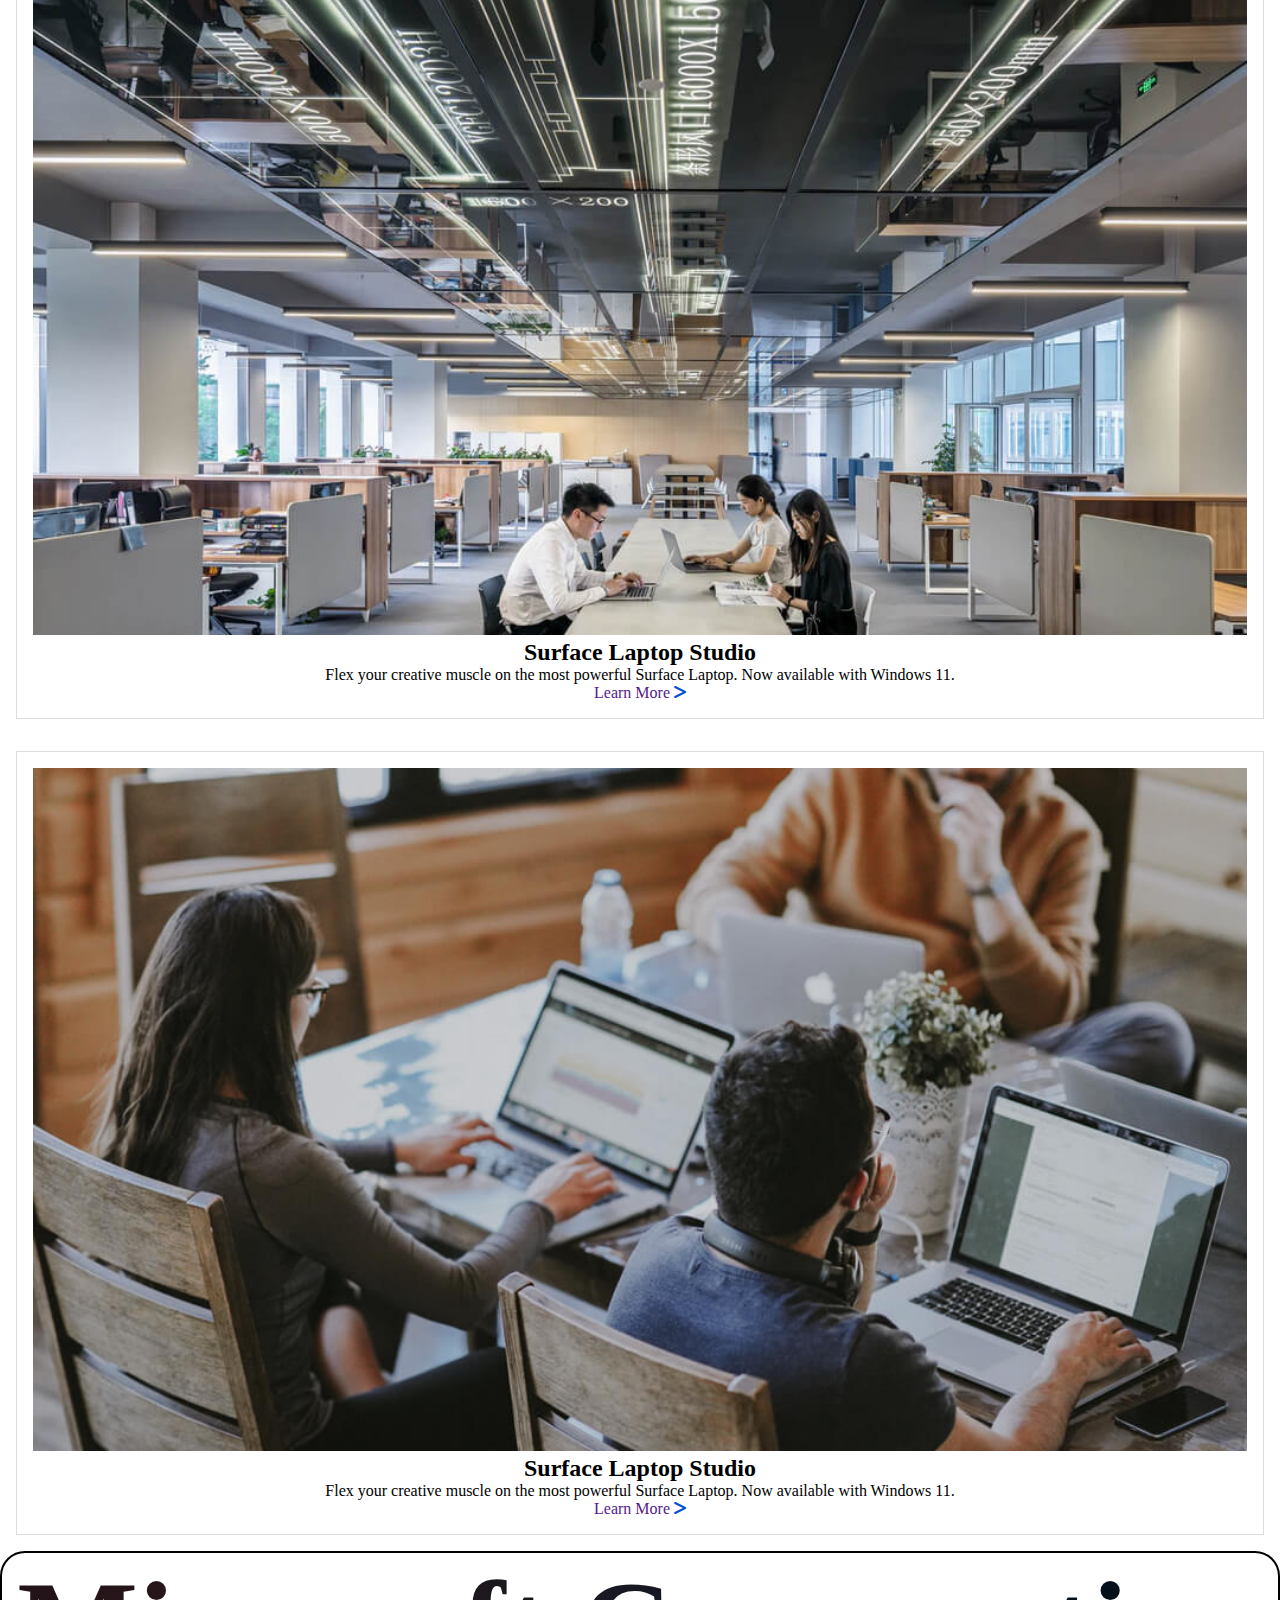
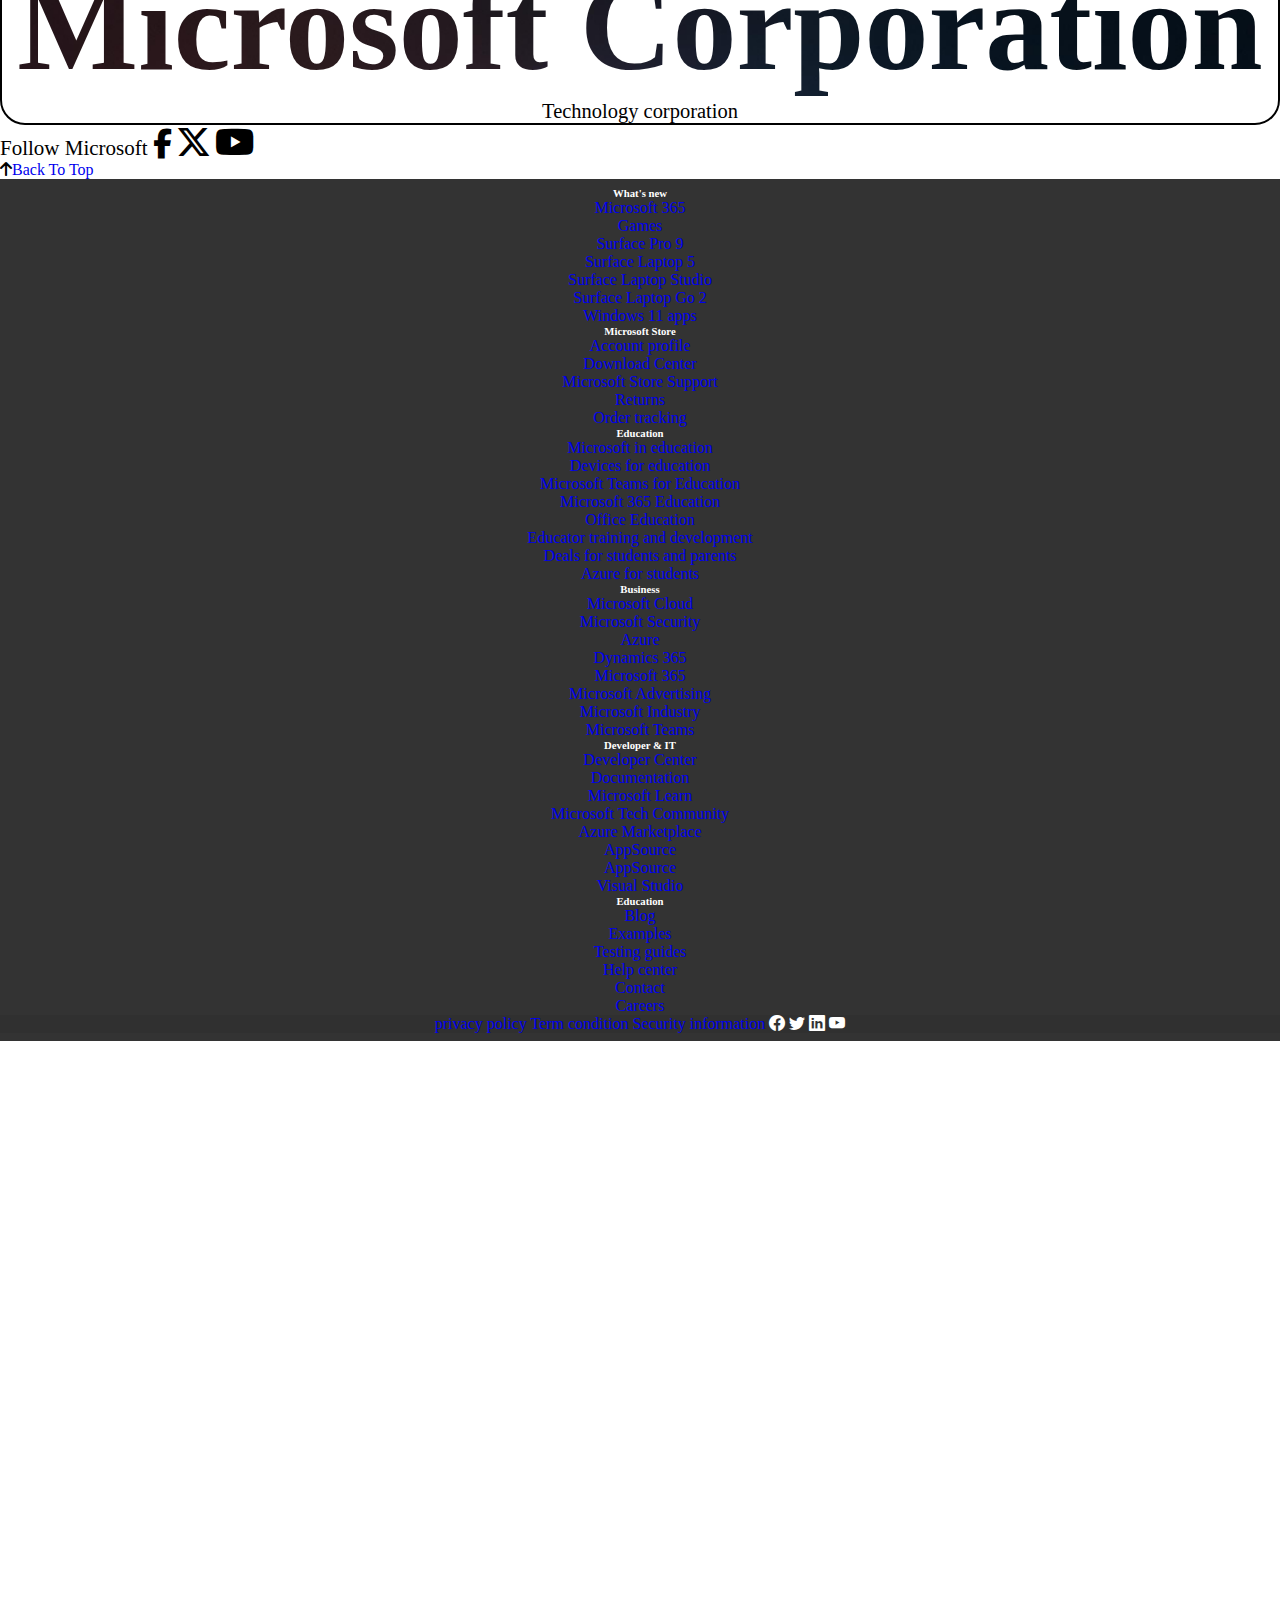
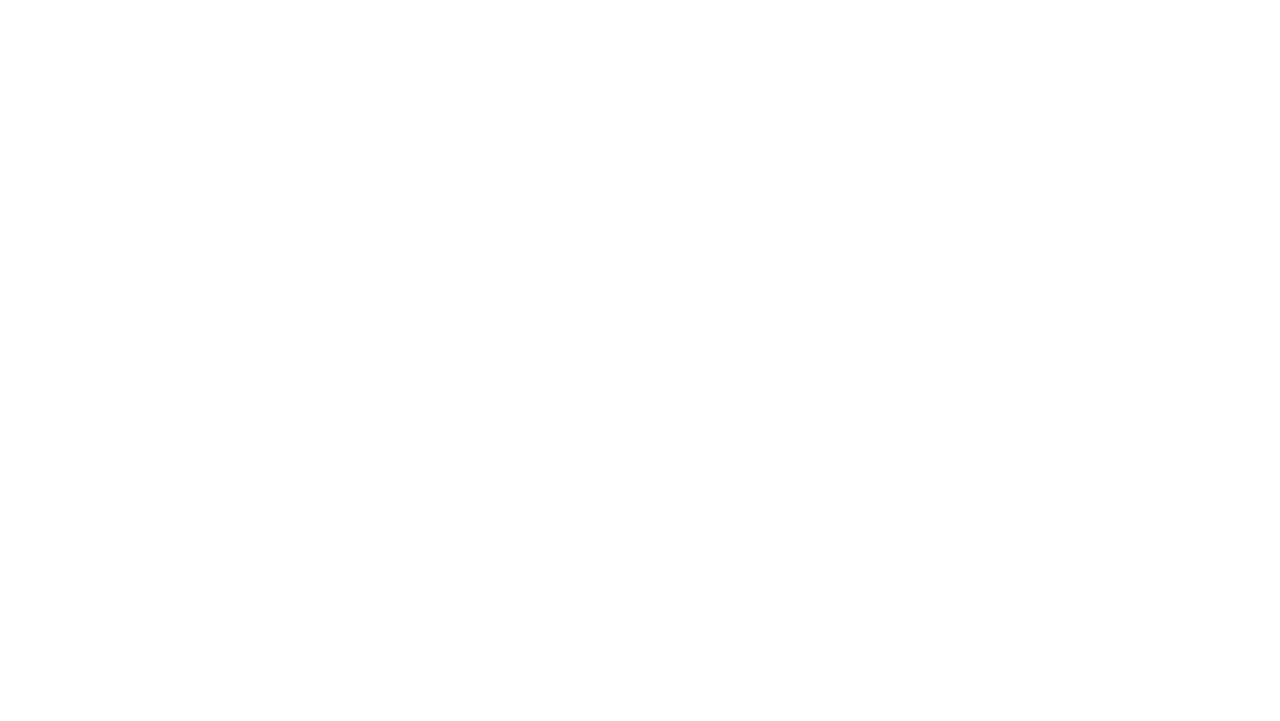
==== commit b294be85: "added" ====
--- a/home_page/index.html
+++ b/home_page/index.html
@@ -20,8 +20,10 @@
 </head>
 
 <body>
+  <a href="" id="navbarMain"></a>
   <!-- navbar start  -->
-  <nav class="navbar navbar-expand-lg bg-body-tertiary fixed-top">
+  <nav class="navbar navbar-expand-lg bg-body-tertiary fixed-top" >
+      <a href="" id="navbarMain"></a>
     <div class="container-fluid">
       <a class="navbar-brand" href="#"><img class="img-fluid main-logo" src="image/microsoft.svg" alt="" /></a>
       <button class="navbar-toggler" type="button" data-bs-toggle="collapse" data-bs-target="#navbarSupportedContent" aria-controls="navbarSupportedContent" aria-expanded="false" aria-label="Toggle navigation">
@@ -92,9 +94,9 @@
 
 
   <!-- carousel start -->
-  <div class="container containerSection">
-    <div id="carouselExampleCaptions" class="carousel slide">
-      <div class="carousel-indicators">
+  <div class="container">
+    <div id="carouselExampleCaptions  " class="carousel slide  ">
+      <div class="carousel-indicators ">
         <button type="button" data-bs-target="#carouselExampleCaptions" data-bs-slide-to="0" class="active"
           aria-current="true" aria-label="Slide 1"></button>
         <button type="button" data-bs-target="#carouselExampleCaptions" data-bs-slide-to="1"
@@ -102,7 +104,7 @@
         <button type="button" data-bs-target="#carouselExampleCaptions" data-bs-slide-to="2"
           aria-label="Slide 3"></button>
       </div>
-      <div class="carousel-inner">
+      <div class="carousel-inner carouselBorder  ">
         <div class="carousel-item active">
           <img src="../gif/intel.gif" class="d-block w-100" alt="...">
           <div class="carousel-caption d-none d-md-block">
@@ -324,14 +326,26 @@
       </div>
     </div>
 
+    <!-- tranparent Text -->
+    <div class="container">
+      <div class="row">
+        <div class="col-12">
+          <div class="ifram" >
+            <h1>Microsoft Corporation</h1>
+            <p>Technology corporation</p>
+          </div>
+        </div>
+      </div>
+    </div>
+    <!-- tranparent Text end -->
     <div class="container">
       <div class="row m-4">
         <div class="col-12 d-flex border xSection flex-column text-center text-md-start">
         
-          <div class="d-flex justify-content-around flex-column">
-           <i style="font-style: normal;">Follow Microsoft </i>
-            <i class="fa-brands fa-facebook-f mt-1  " style="color: #000000; font-size: 30px;"></i>
-            <img src="image/xIcon.svg" class=" d-block" width="23px" alt="">
+          <div class="d-flex justify-content-around flex-column flex-md-row align-item-center">
+           <i style="font-style: normal; font-size:21px;">Follow Microsoft </i>
+            <i class="fa-brands fa-facebook-f mt-1 " style="color: #000000; font-size: 30px;"></i>
+            <i class="fa-brands fa-x-twitter" style="color: #000000;  font-size: 35px"></i>
             <i class="fa-brands fa-youtube mt-1" style="color: #000000; font-size: 35px;"></i>
           </div>
        
@@ -342,8 +356,7 @@
     <div class="container">
       <div class="row m-5">
         <div class="col-12">
-          <h5 class="text-end">Back to Top<i class="bi bi-arrow-up" style="color: rgb(0, 0, 0); font-size: 20px;" ></i>
-          </h5>
+          <a href="#navbarMain" class="text-end d-block"><i class="fa-solid fa-arrow-up me-2" style="color: #000000;"></i>Back To Top</a>
         </div>
       </div>
     </div>
--- a/home_page/style.css
+++ b/home_page/style.css
@@ -207,6 +207,10 @@
   overflow: hidden;
 }
 
+.carouselBorder {
+  border-radius: 15px !important;
+}
+
 .add-to-cart-btn {
   background-color: #333;
   color: white;
@@ -325,6 +329,34 @@
           appearance: none;
 }
 
+.ifram {
+  text-align: center;
+  background-color: white;
+  border: 2px solid black;
+  border-radius: 25px;
+  transition: 0.2s ease-in;
+}
+.ifram h1 {
+  font-size: 10vw;
+  font-weight: bold;
+  background-image: url(image/infraImage.jpg);
+  background-repeat: no-repeat;
+  background-size: cover;
+  background-clip: text;
+  -webkit-background-clip: text;
+  color: transparent;
+}
+.ifram p {
+  font-size: 1.6vw;
+}
+
+.ifram:hover {
+  transform: translateY(-10px);
+  box-shadow: 11px 9px 0px -4px rgba(0, 0, 0, 0.5);
+  -webkit-box-shadow: 11px 9px 0px -4px rgba(0, 0, 0, 0.5);
+  -moz-box-shadow: 11px 9px 0px -4px rgba(0, 0, 0, 0.5);
+}
+
 @media screen and (max-width: 320px) {
   .xSection {
     display: block;
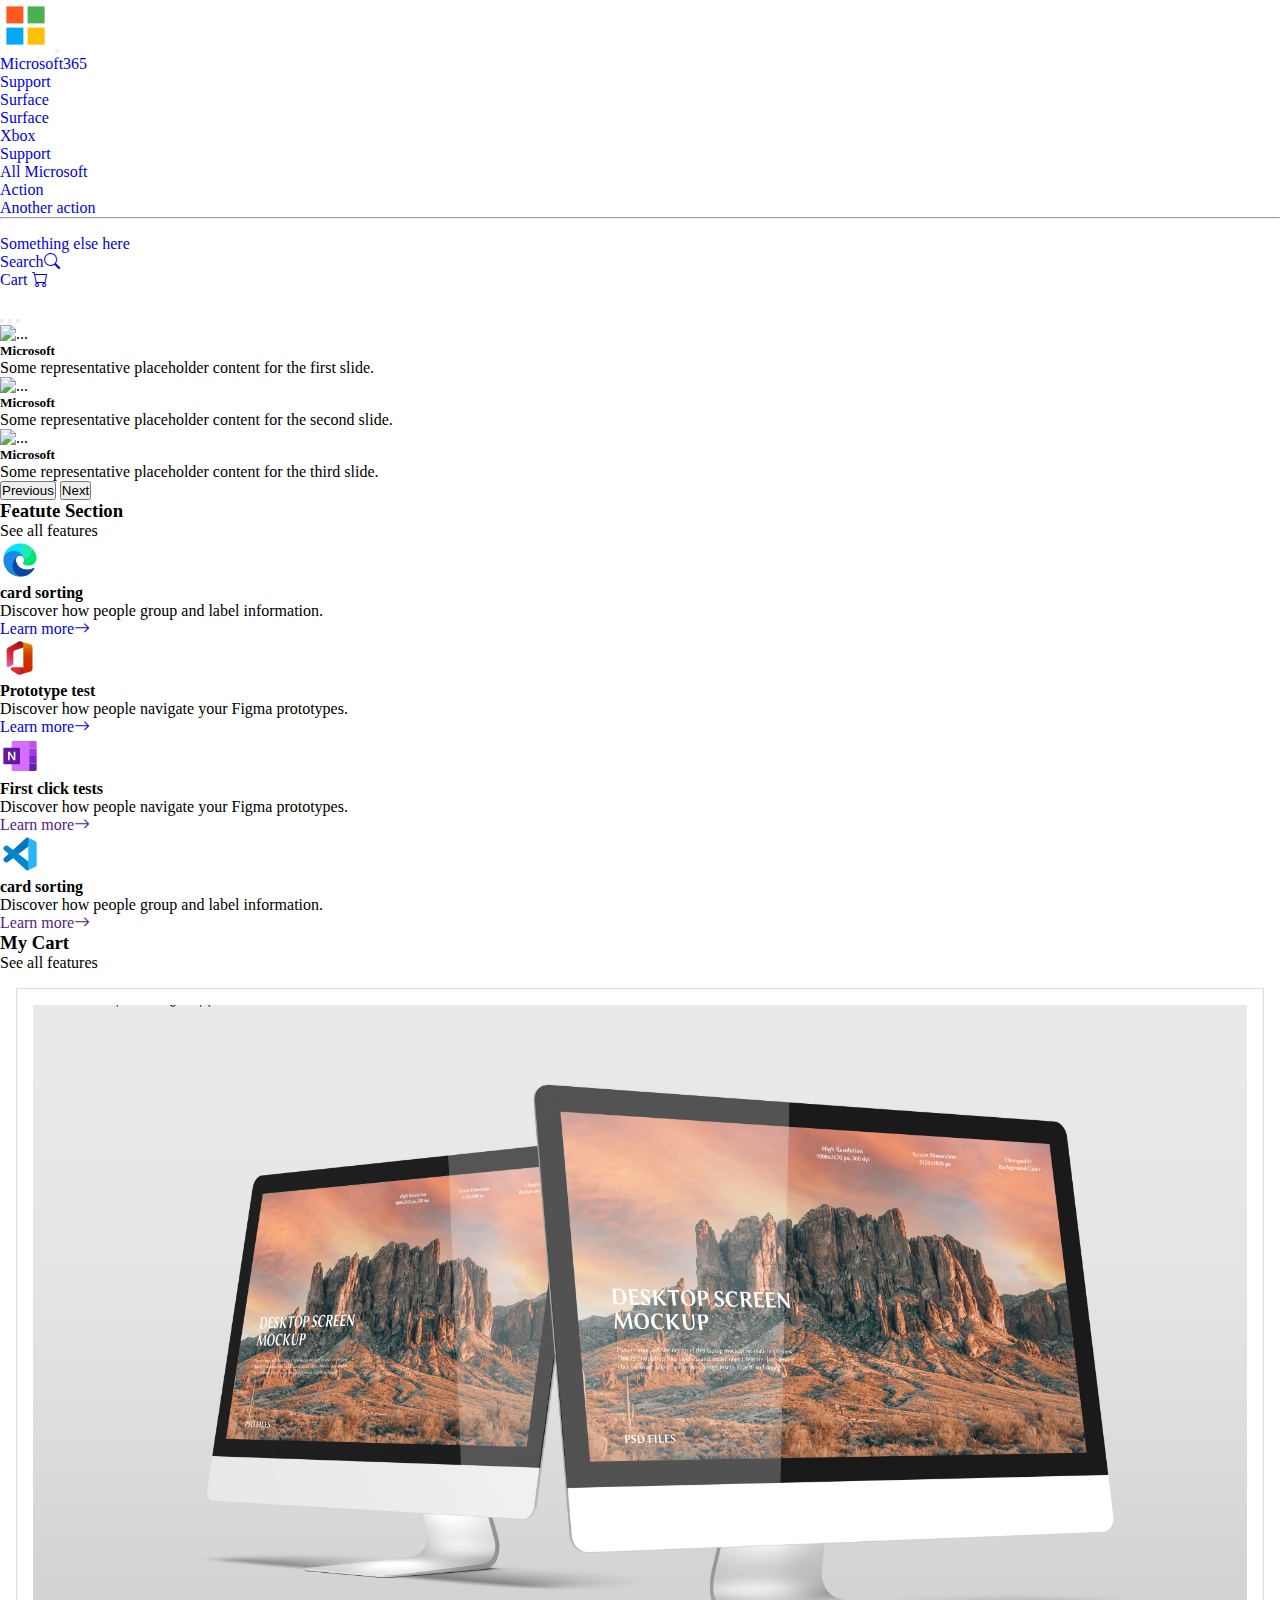
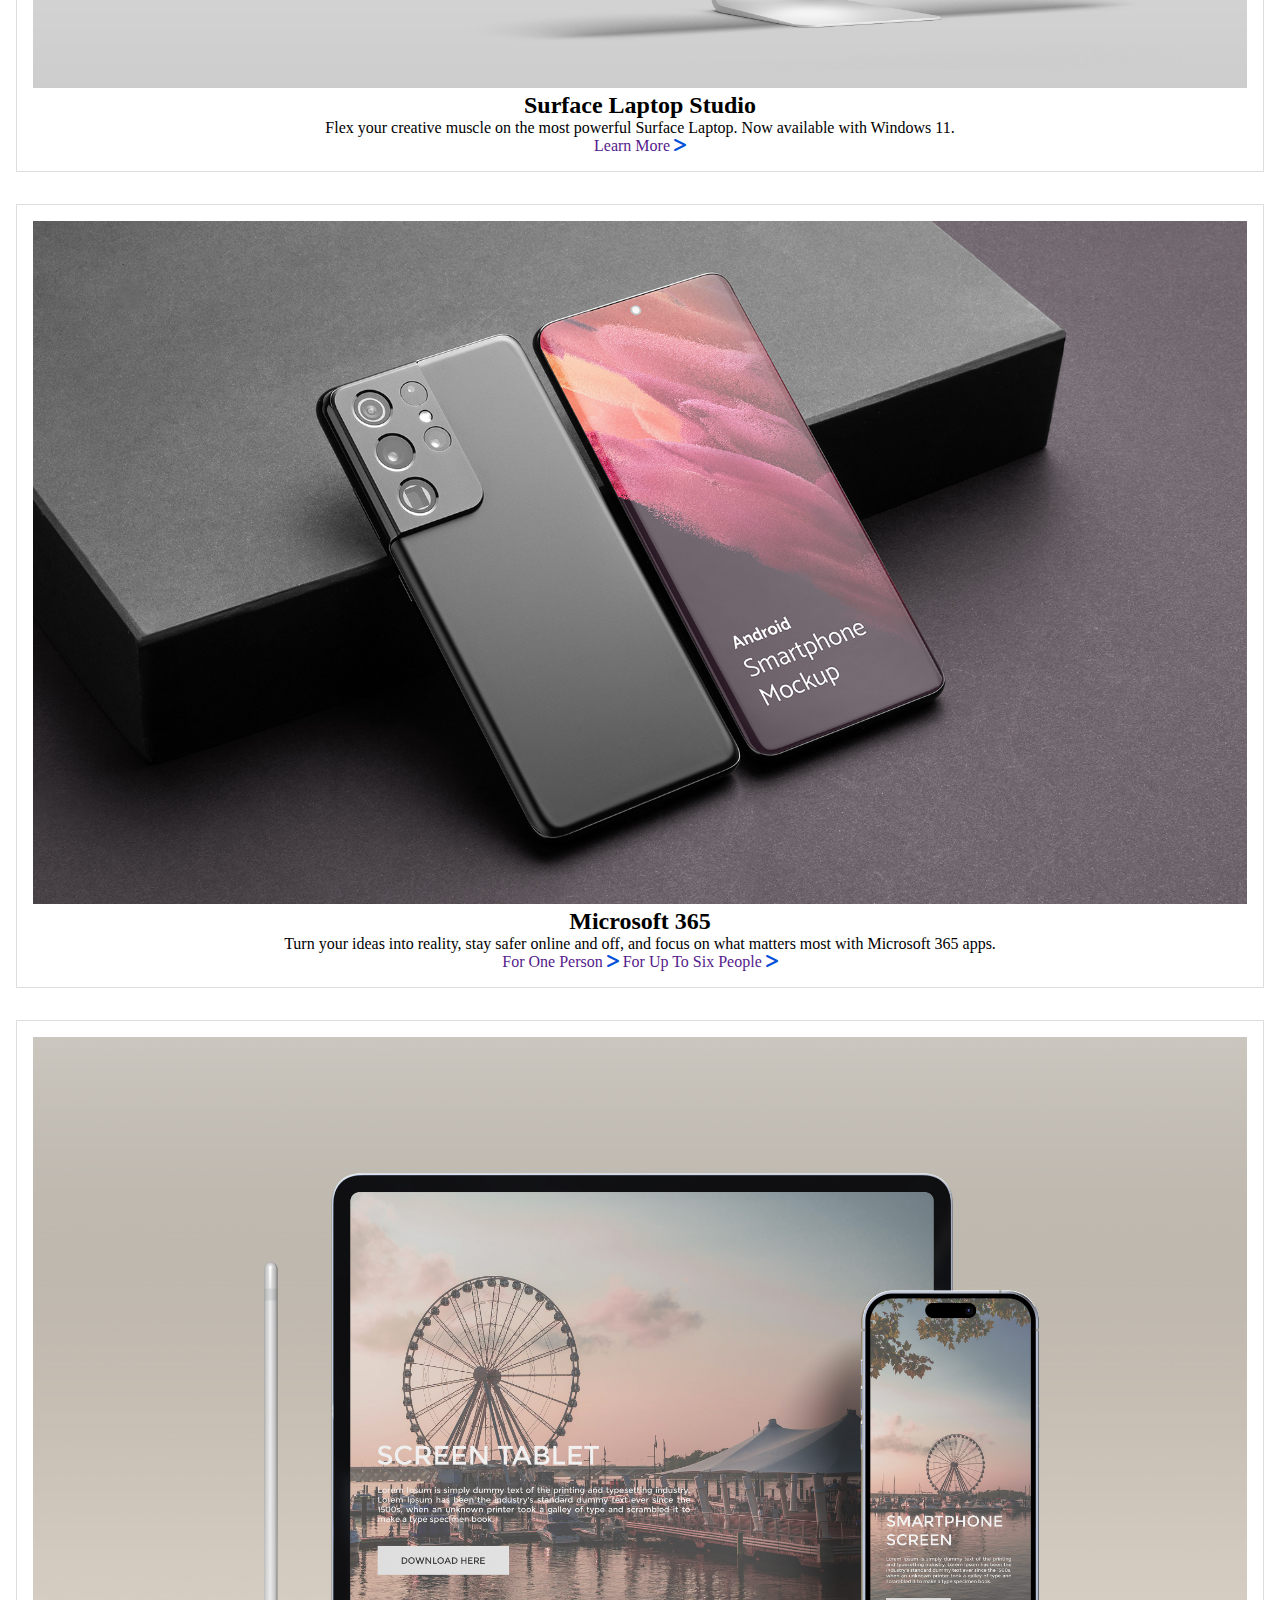
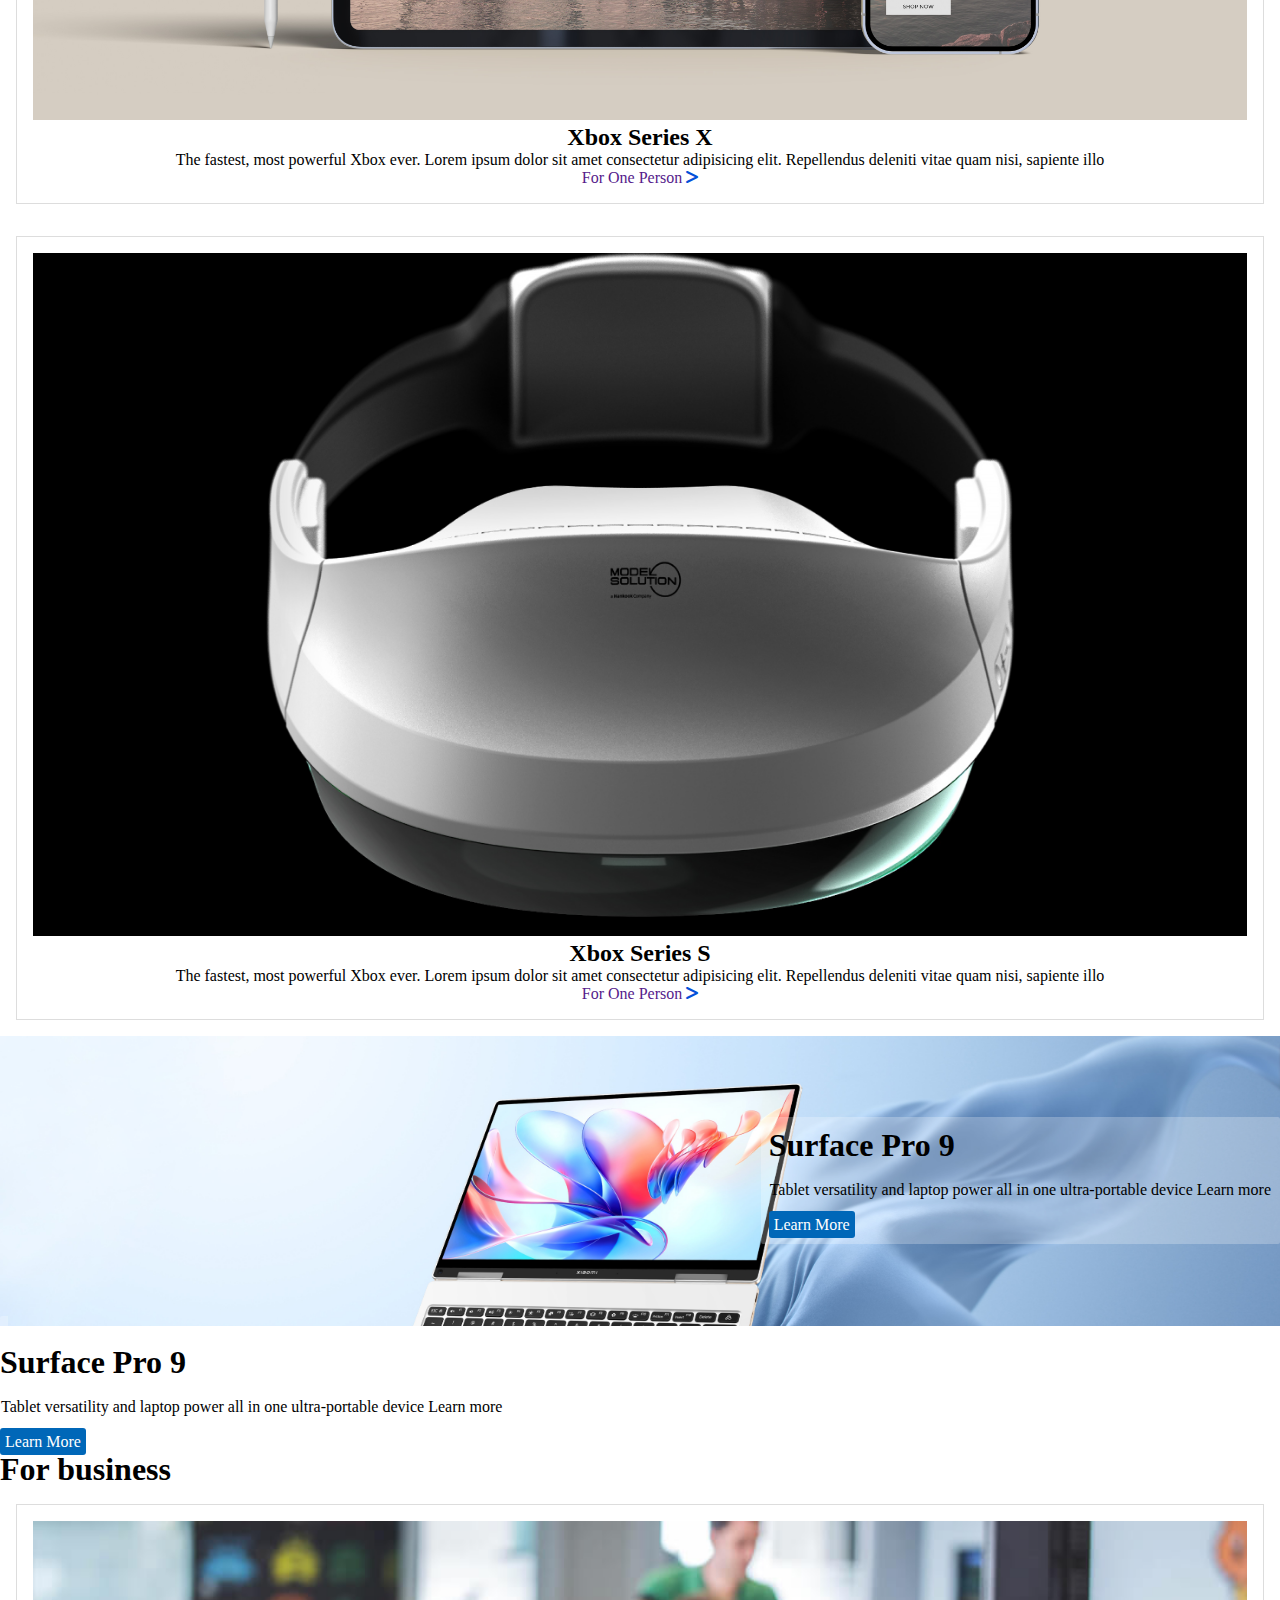
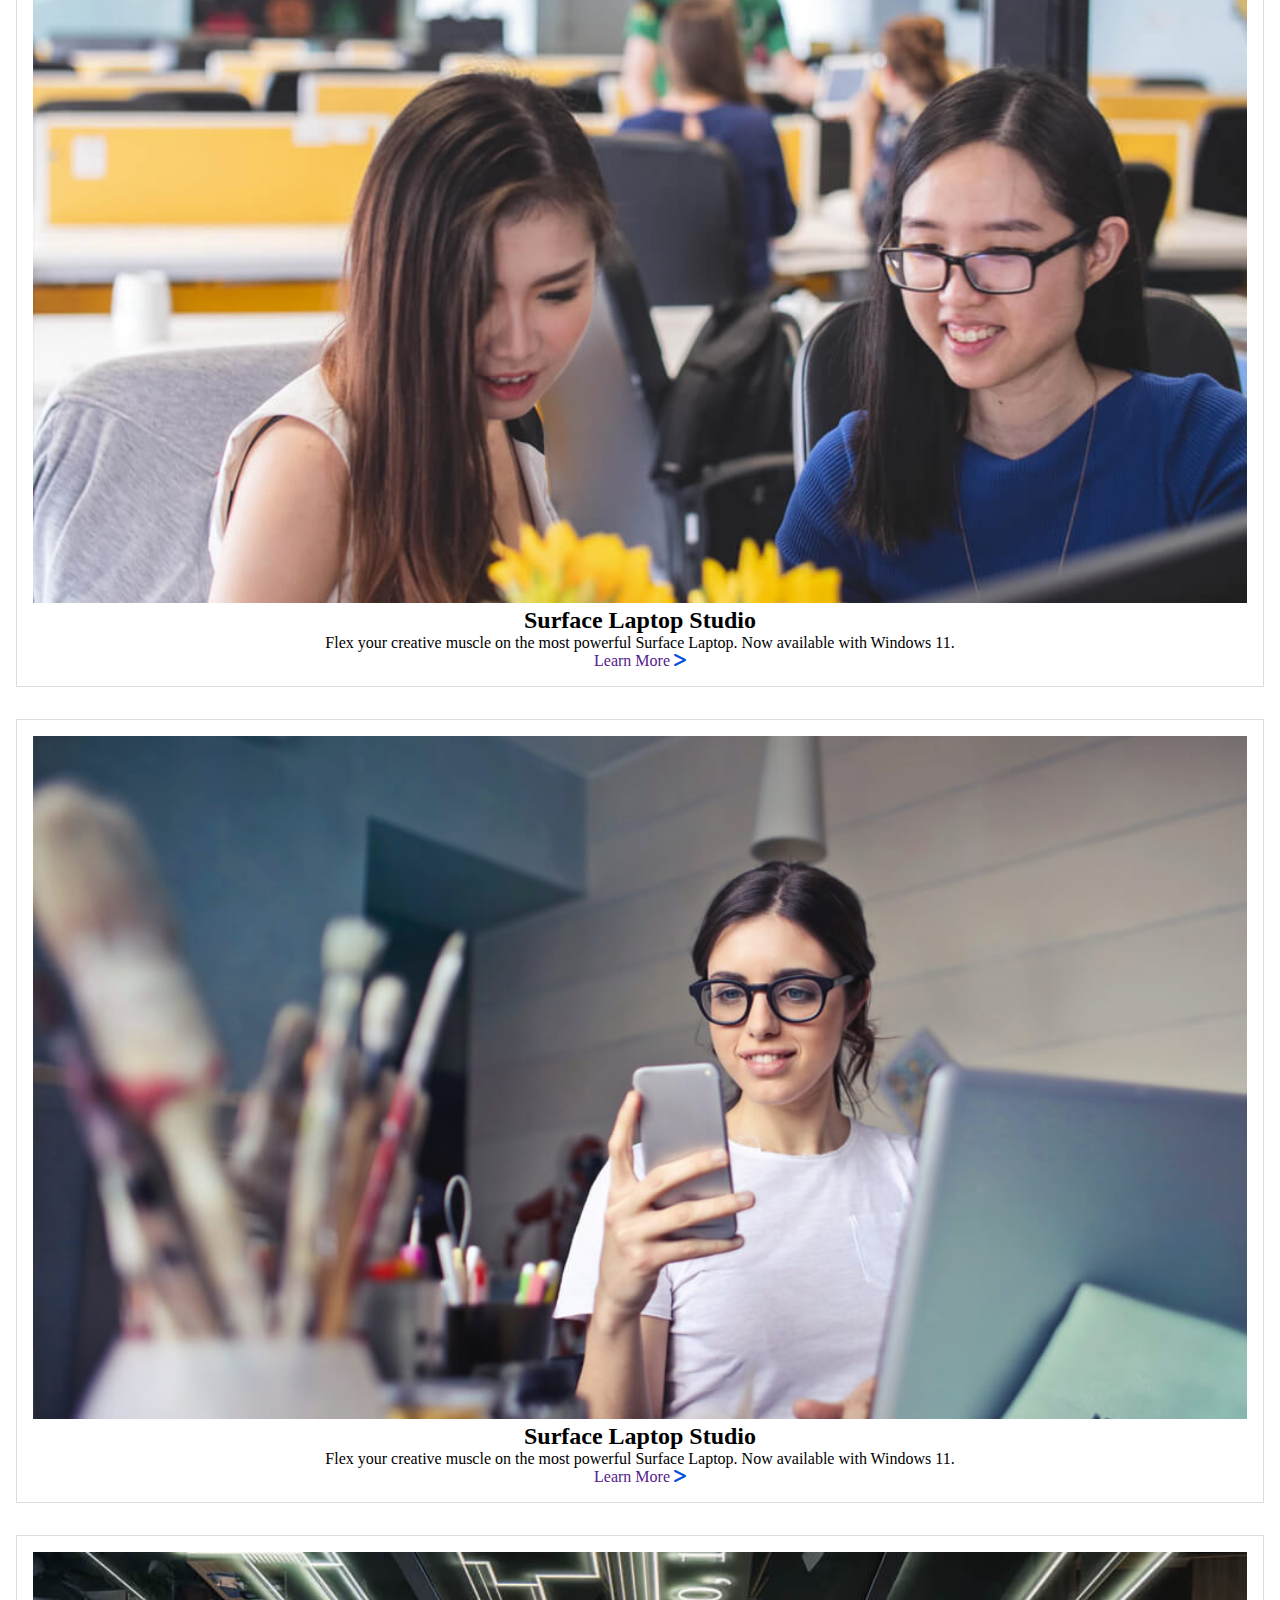
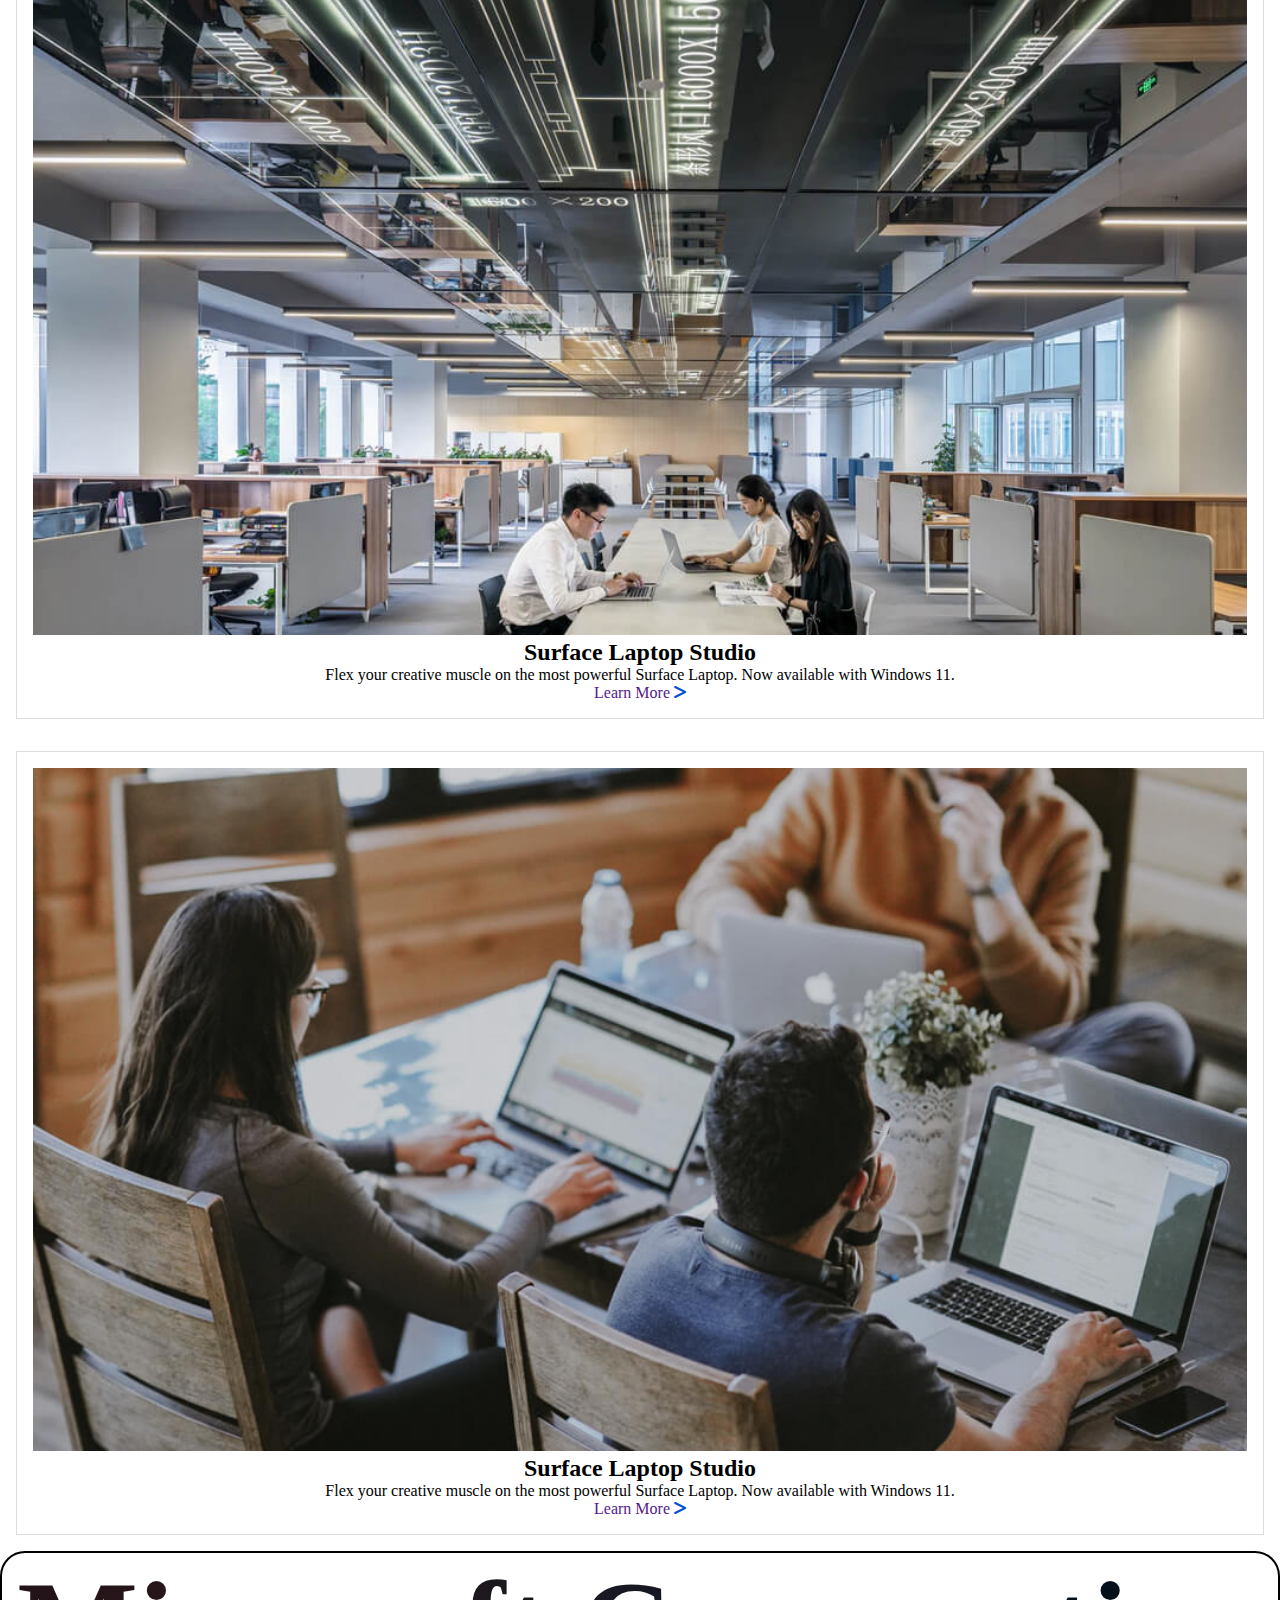
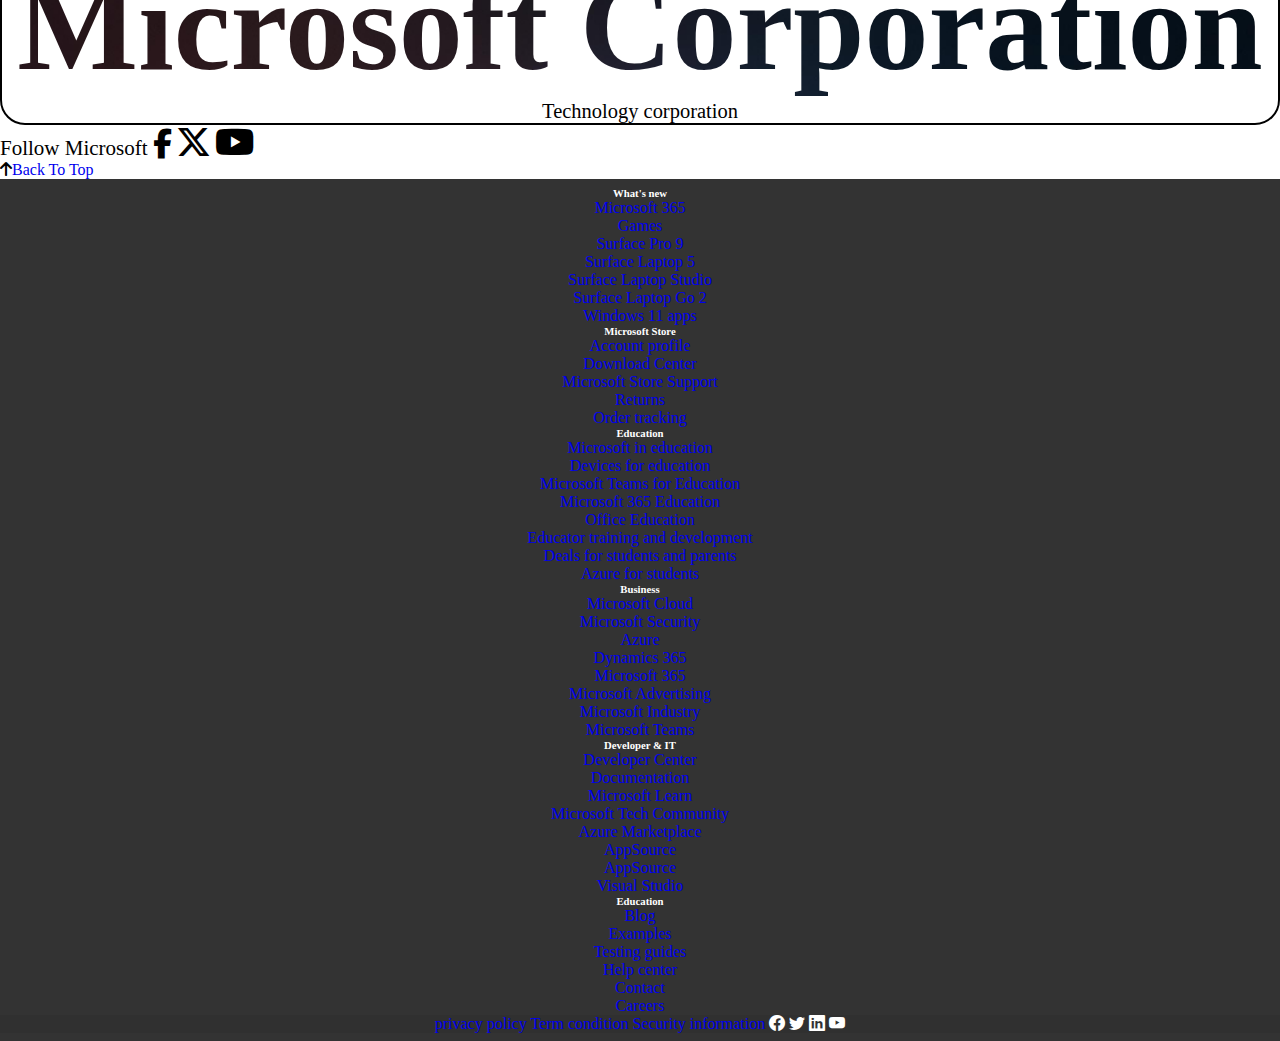
==== commit e77c9b6a: "added" ====
--- a/home_page/index.html
+++ b/home_page/index.html
@@ -576,7 +576,7 @@
   </div>
 
   
-  <div style="height: 100vw"></div>
+  <!-- <div style="height: 100vw"></div> -->
   <script src="https://cdn.jsdelivr.net/npm/bootstrap@5.3.1/dist/js/bootstrap.bundle.min.js"
     integrity="sha384-HwwvtgBNo3bZJJLYd8oVXjrBZt8cqVSpeBNS5n7C8IVInixGAoxmnlMuBnhbgrkm"
     crossorigin="anonymous"></script>
